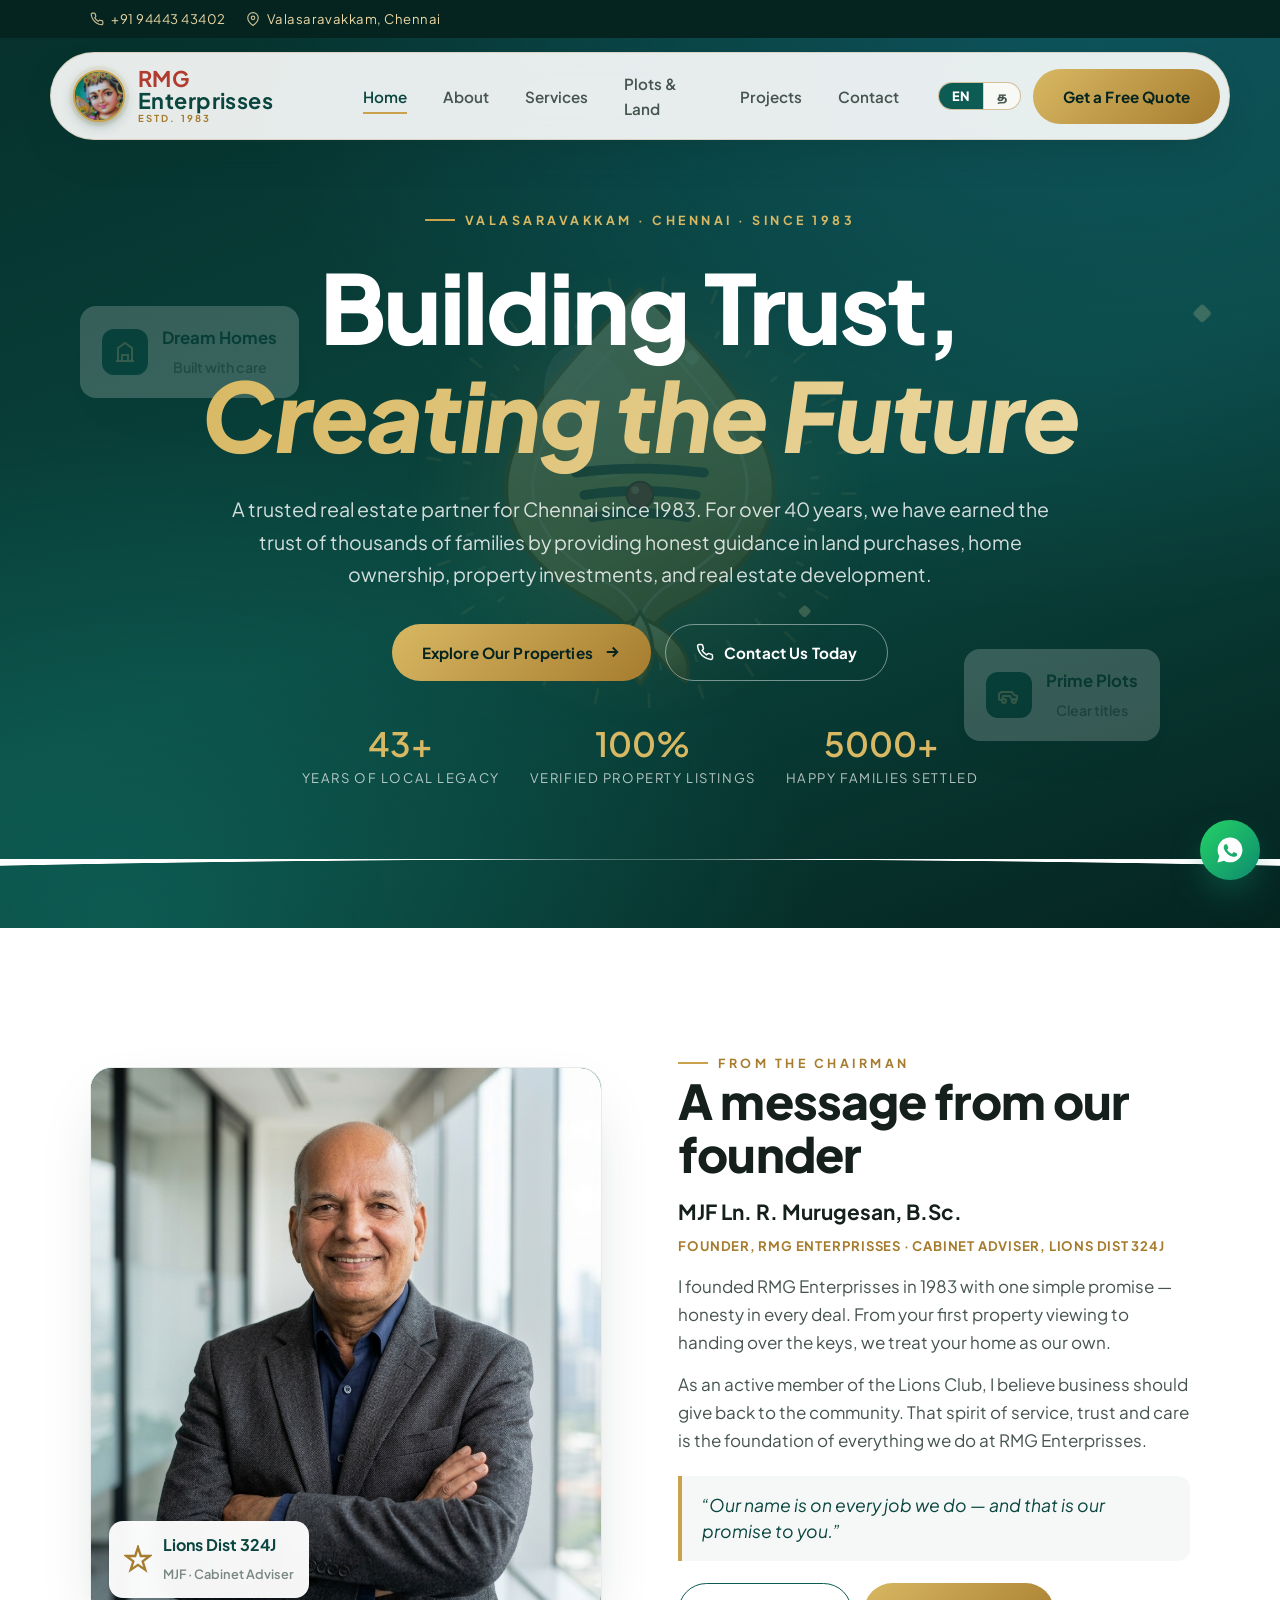
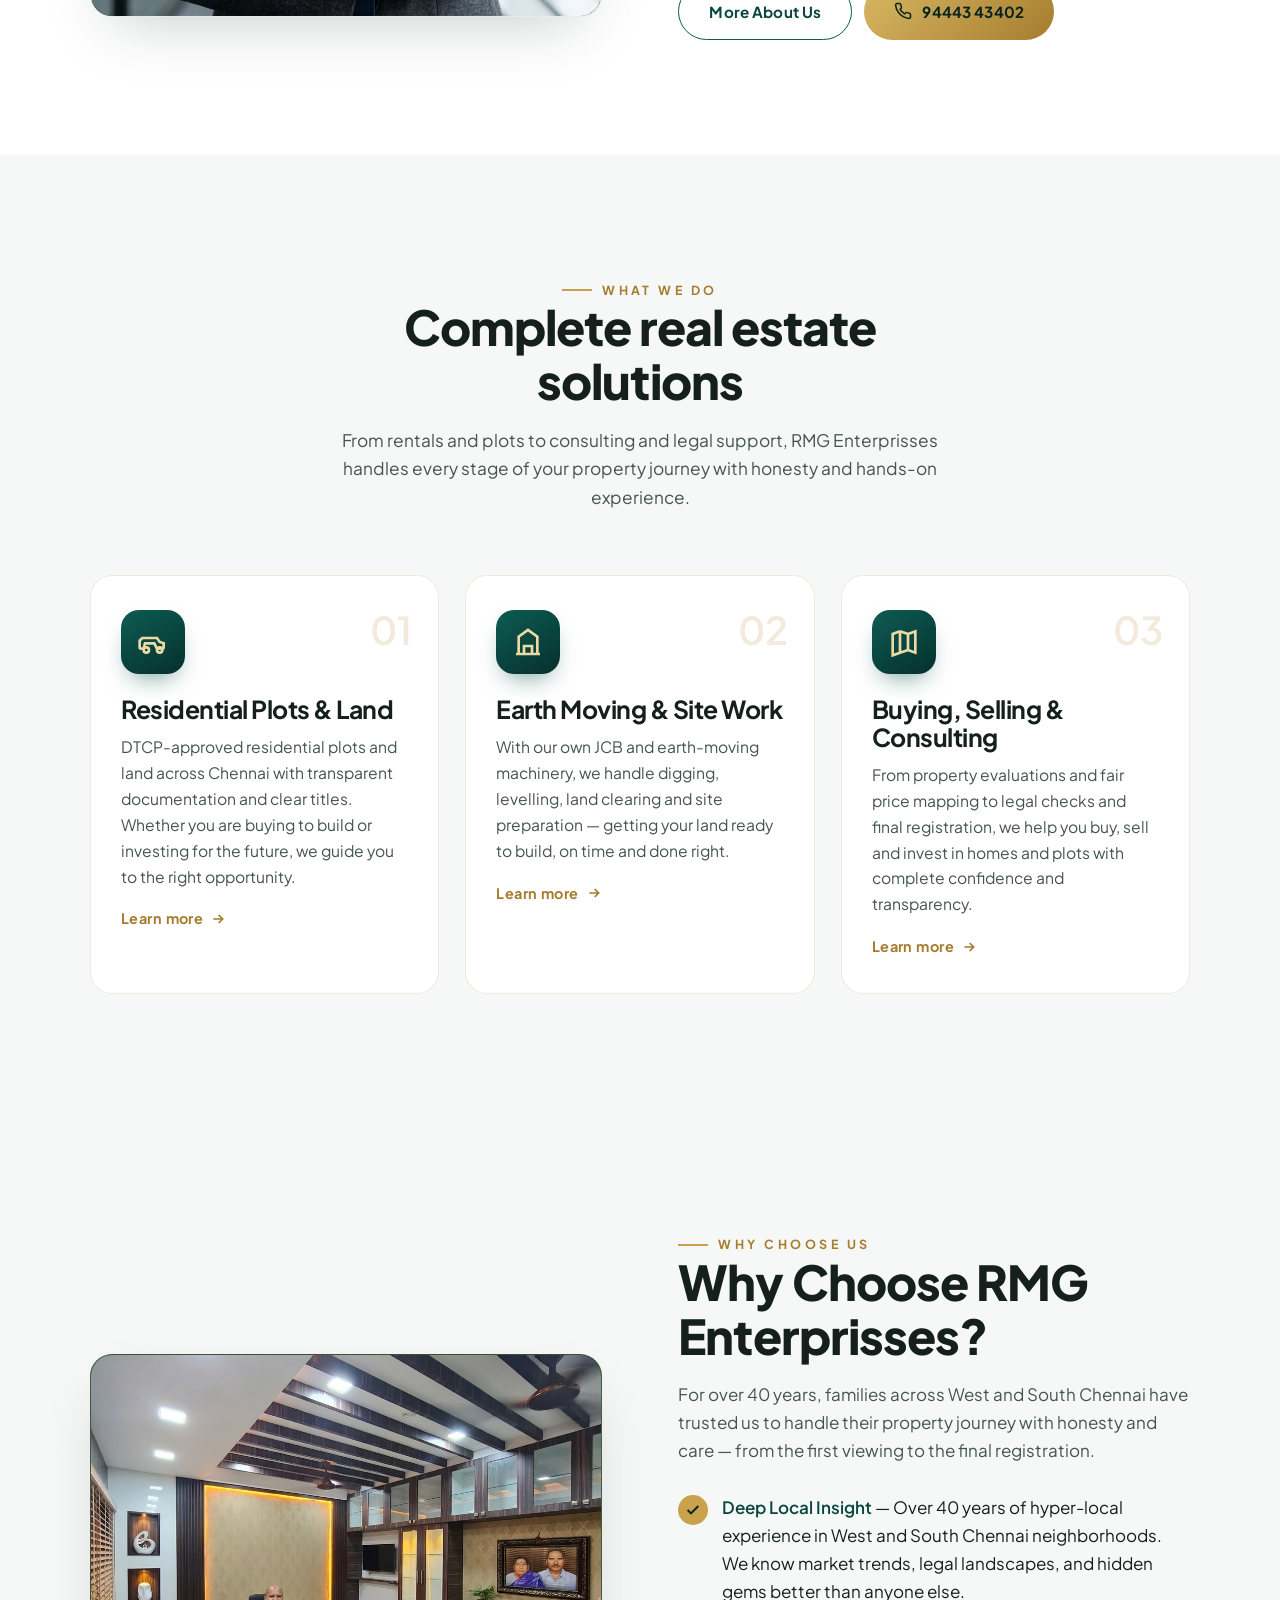
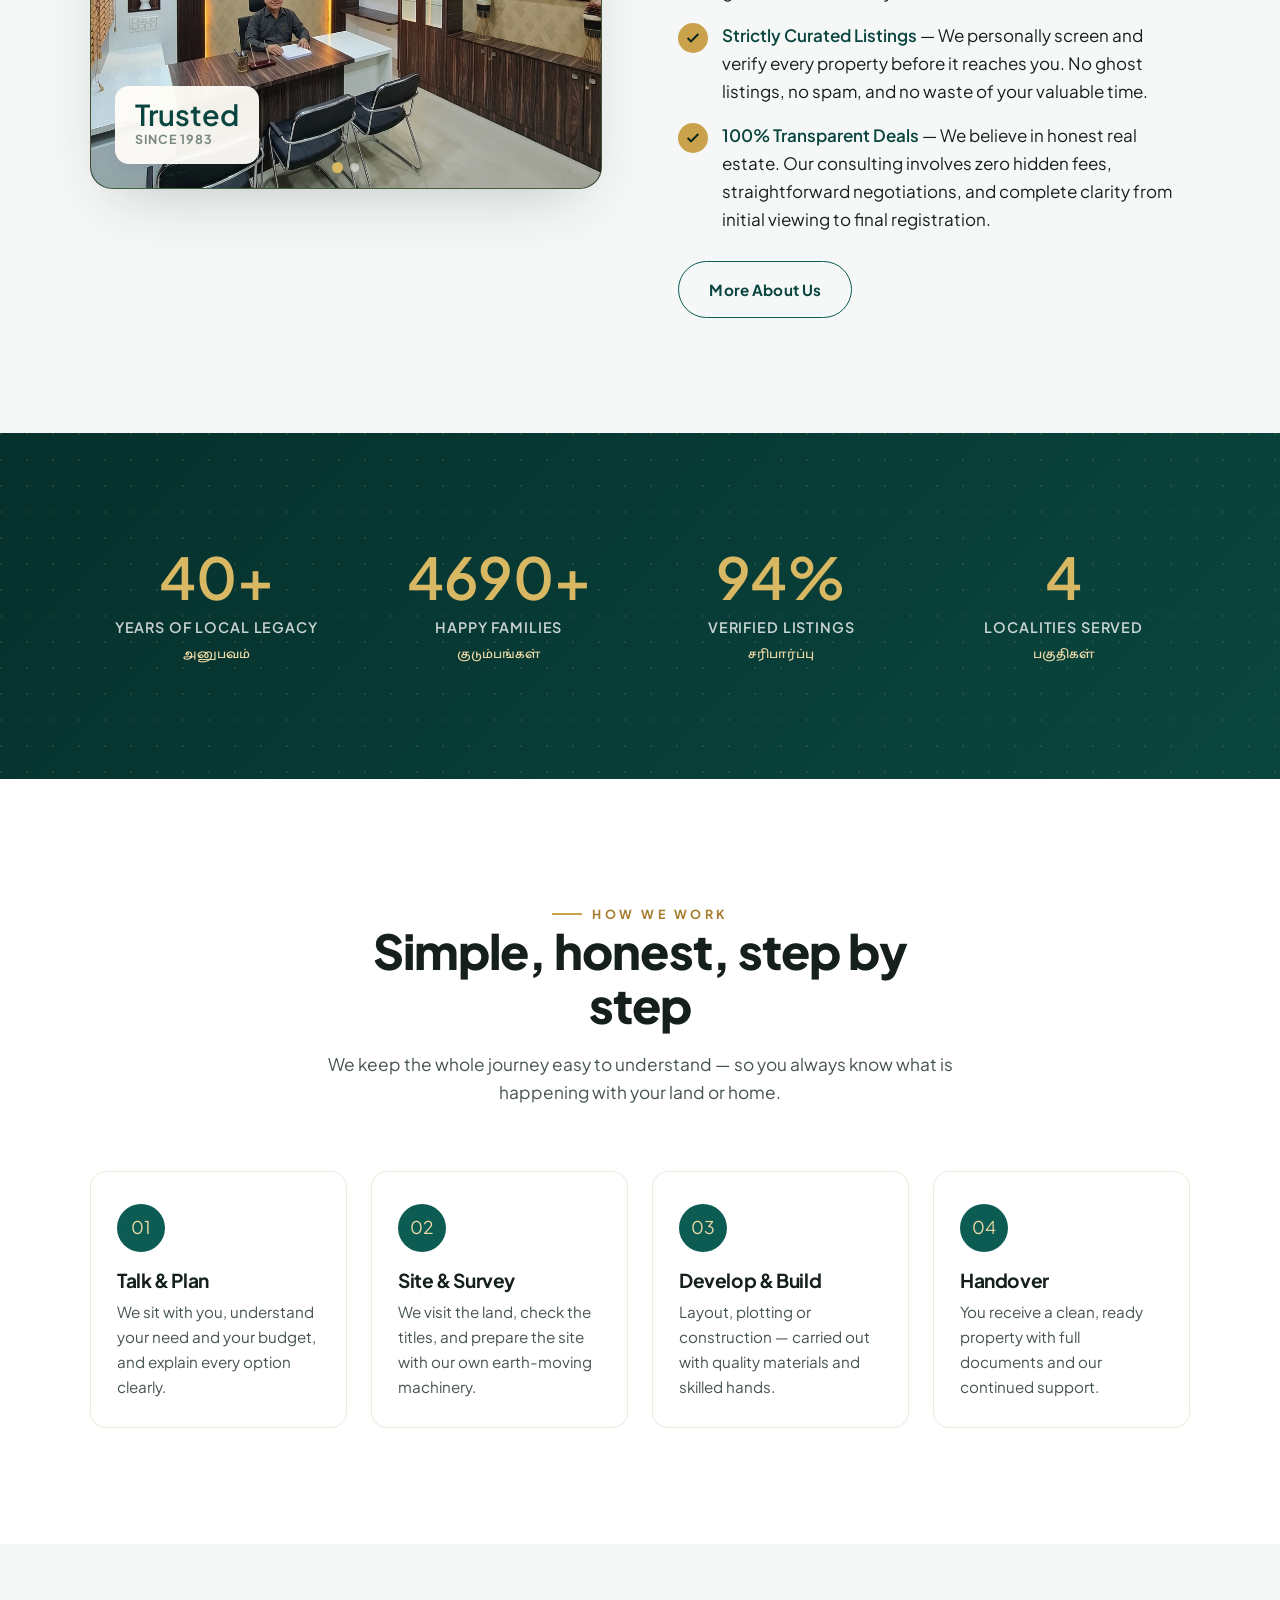
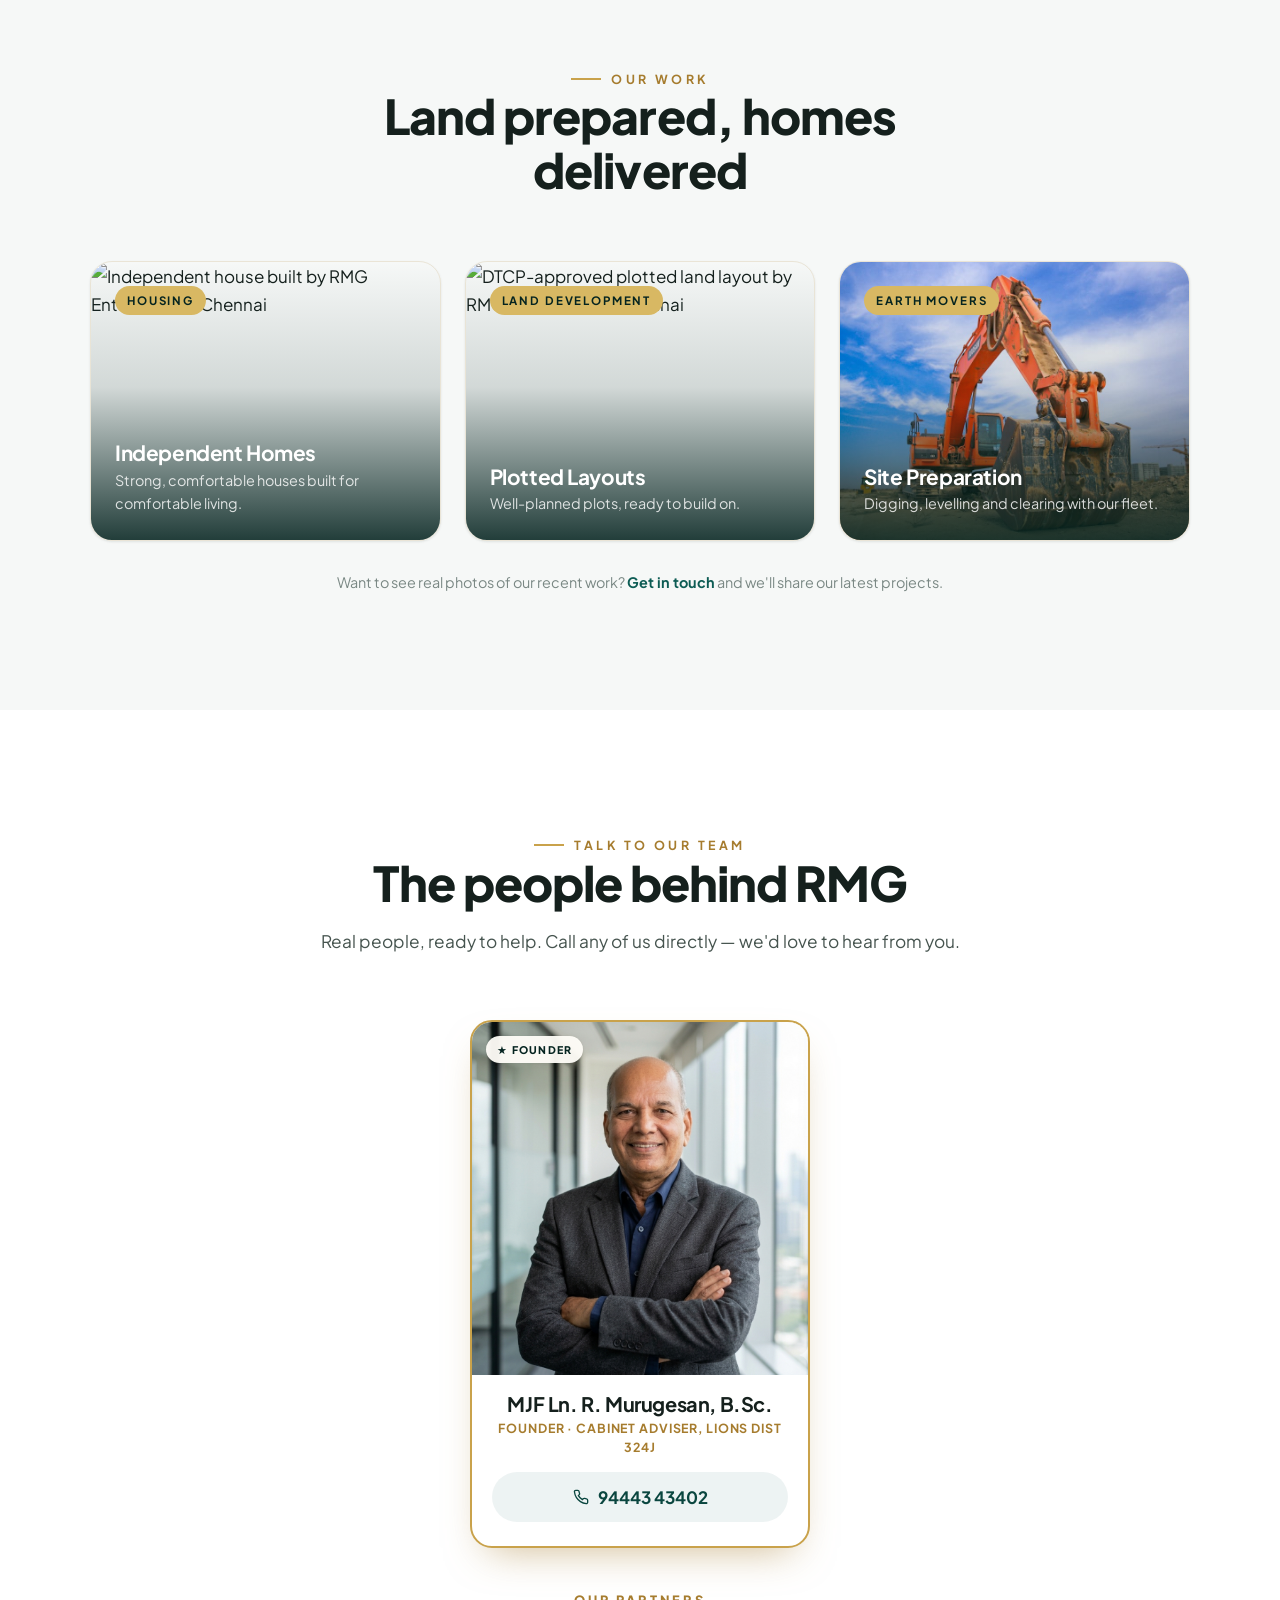
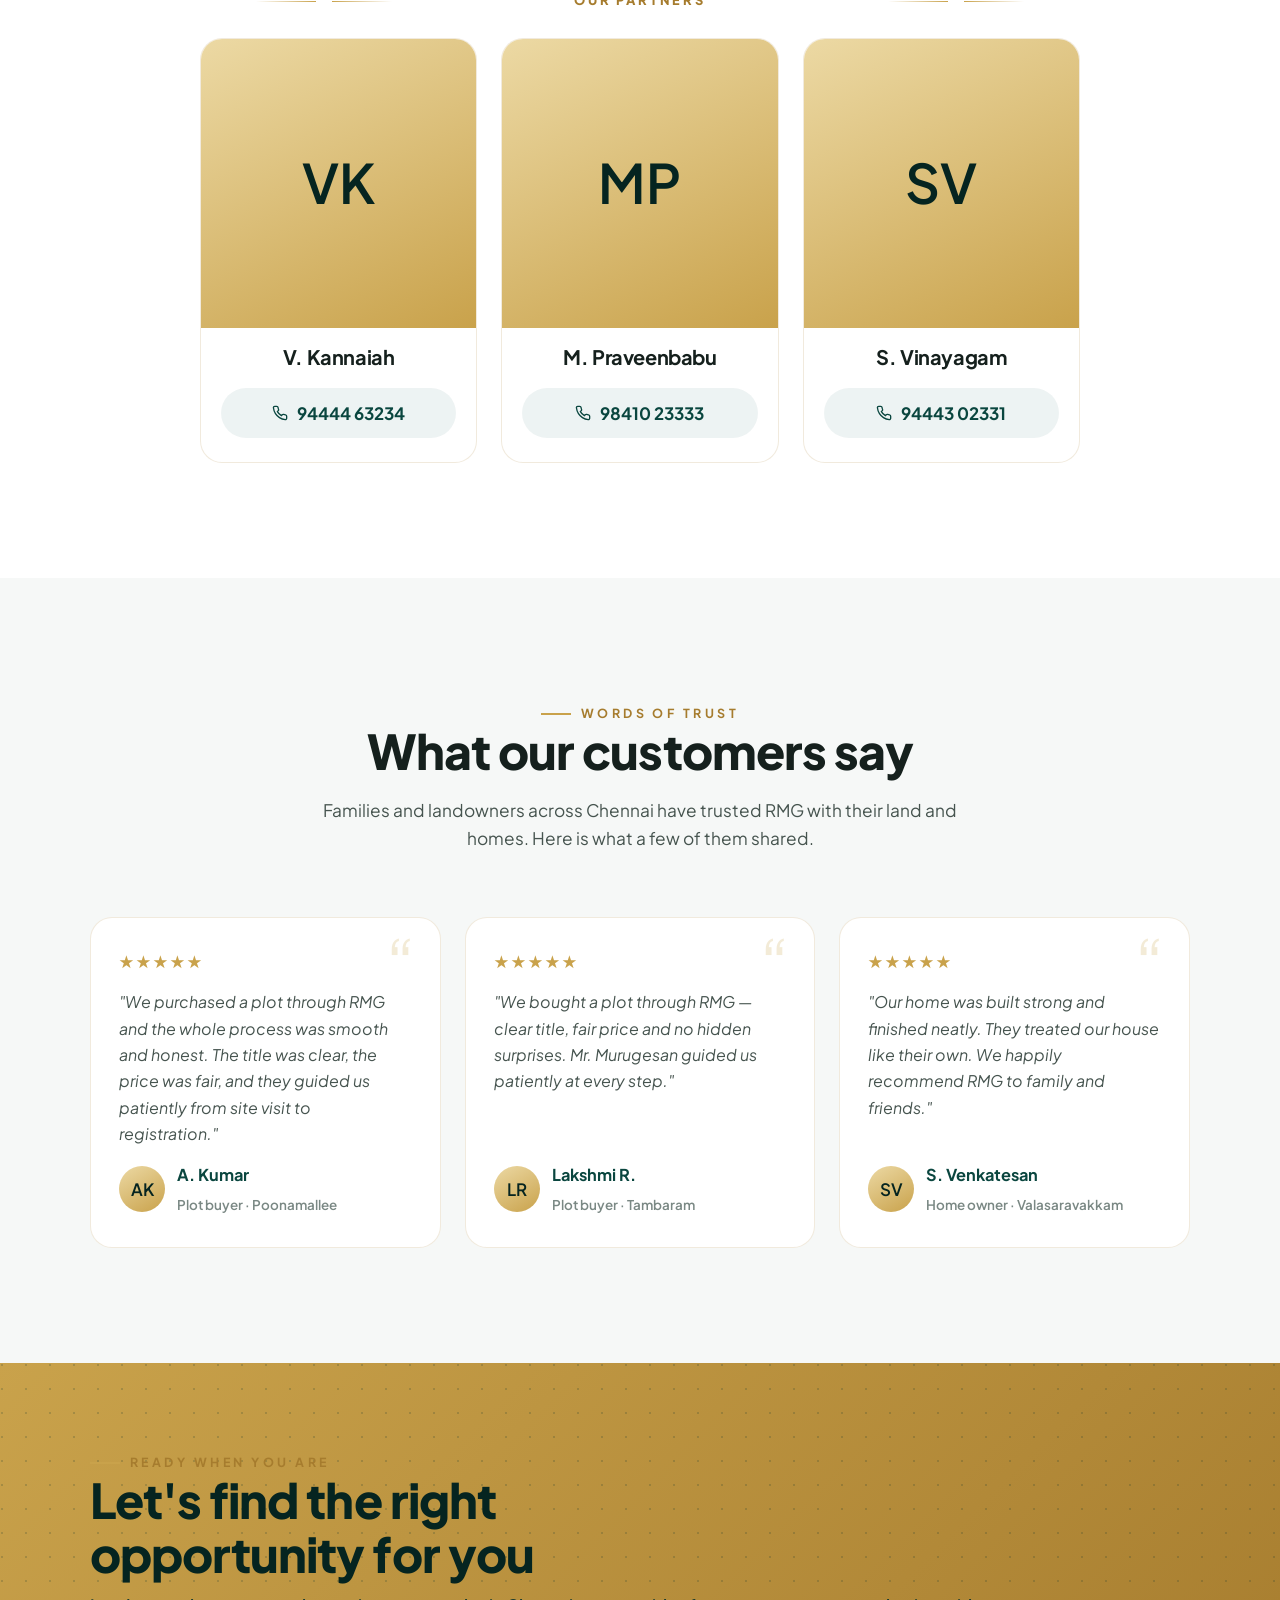
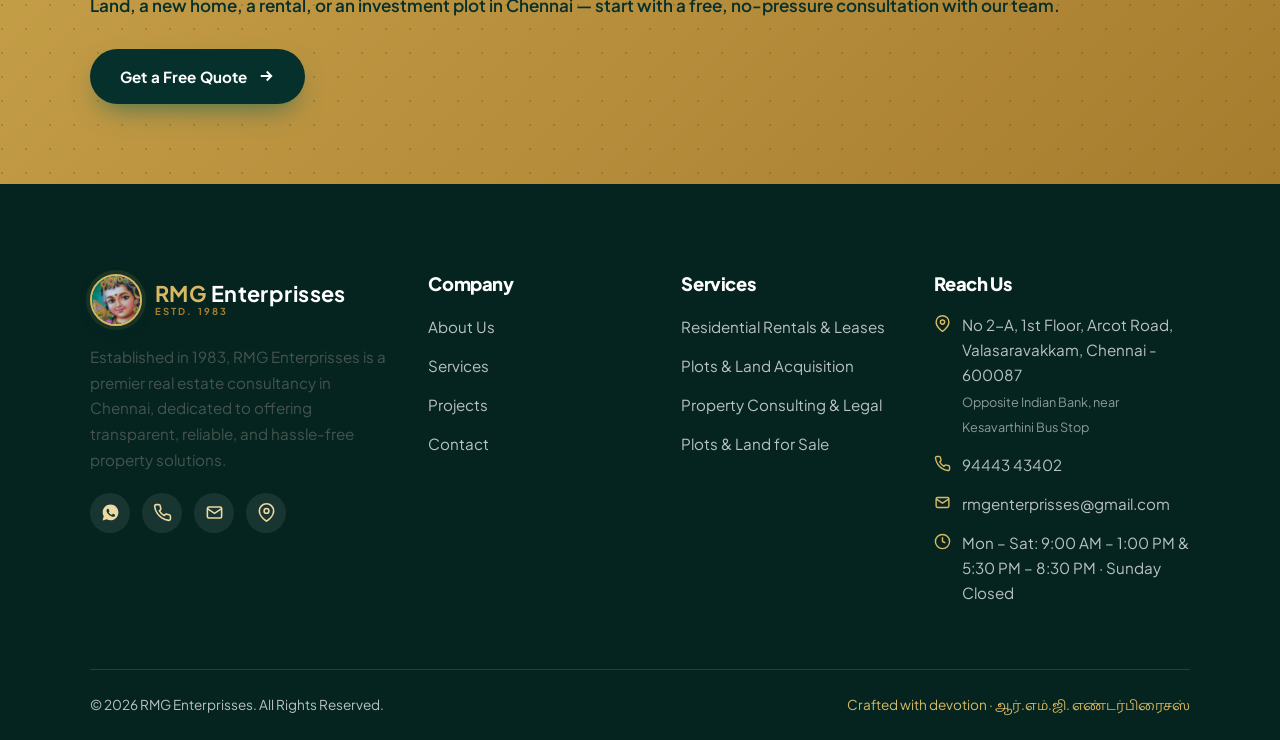
==== index.html @ 285c94d4 "Fix business hours to match Google listing (Mon-Sat split timing, Sun closed) - Mon–Sat 9:00 AM–1:00" ====
<!DOCTYPE html>
<html lang="en">
<head>
<meta charset="UTF-8">
<meta name="viewport" content="width=device-width, initial-scale=1.0">
<title>RMG Enterprisses | Earth Mover, Housing & Land Developers — Chennai</title>
<meta name="description" content="RMG Enterprisses (also known as RMG Enterprises / RMG), Valasaravakkam, Chennai — a trusted, experienced business in earth moving, housing construction, land development and buying/selling of plots & houses. Decades of experience you can trust.">
<meta name="keywords" content="RMG, RMG Enterprises, RMG Enterprisses, RMG Enterprises Chennai, RMG Enterprisses Valasaravakkam, earth movers Chennai, land developers Valasaravakkam, housing construction Chennai, plots for sale Chennai, JCB work, land development">
<link rel="preconnect" href="https://fonts.googleapis.com">
<link rel="preconnect" href="https://fonts.gstatic.com" crossorigin>
<link href="https://fonts.googleapis.com/css2?family=Plus+Jakarta+Sans:wght@400;500;600;700;800&family=Catamaran:wght@400;500;600;700;800&display=swap" rel="stylesheet">
<link rel="canonical" href="https://rmgenterprisses.com/">
<meta name="robots" content="index, follow">
<meta property="og:type" content="website">
<meta property="og:site_name" content="RMG Enterprisses">
<meta property="og:title" content="RMG Enterprisses | Earth Mover, Housing & Land Developers — Chennai">
<meta property="og:description" content="A trusted Valasaravakkam, Chennai business for earth moving, housing construction, land development and buying/selling of plots & houses.">
<meta property="og:url" content="https://rmgenterprisses.com/">
<!-- Structured data: tells Google exactly who RMG Enterprisses is (rmgenterprisses.com, double-s) -->
<script type="application/ld+json">
{
  "@context": "https://schema.org",
  "@type": "LocalBusiness",
  "@id": "https://rmgenterprisses.com/#business",
  "name": "RMG Enterprisses",
  "alternateName": ["RMG Enterprises", "RMG", "RMG Enterprises Chennai", "RMG Enterprisses Valasaravakkam"],
  "legalName": "RMG Enterprisses",
  "url": "https://rmgenterprisses.com/",
  "telephone": "+91-94443-43402",
  "email": "rmgenterprisses@gmail.com",
  "description": "RMG Enterprisses, Valasaravakkam, Chennai — earth moving, housing construction, land development and honest buying & selling of plots and houses.",
  "address": {
    "@type": "PostalAddress",
    "streetAddress": "No. 2A, Arcot Road, Valasaravakkam",
    "addressLocality": "Chennai",
    "addressRegion": "Tamil Nadu",
    "postalCode": "600087",
    "addressCountry": "IN"
  },
  "areaServed": "Chennai, Tamil Nadu",
  "knowsAbout": ["Earth Moving", "JCB Work", "Housing Construction", "Land Development", "Plots for Sale", "Land for Sale"],
  "slogan": "Building Land, Homes & Trust"
}
</script>
<link rel="stylesheet" href="css/style.css">
<link rel="icon" href="data:image/svg+xml,%3Csvg xmlns='http://www.w3.org/2000/svg' viewBox='0 0 100 100'%3E%3Crect width='100' height='100' rx='22' fill='%230d5c54'/%3E%3Ctext x='50' y='68' font-family='Georgia' font-size='46' font-weight='700' fill='%23d8b863' text-anchor='middle'%3ER%3C/text%3E%3C/svg%3E">
</head>
<body>

<!-- ============ TOP BAR ============ -->
<div class="topbar">
  <div class="container">
    <span class="tb-right">
      <a href="tel:+919444343402"><svg viewBox="0 0 24 24" fill="none" stroke="currentColor" stroke-width="2"><path d="M22 16.92v3a2 2 0 0 1-2.18 2 19.79 19.79 0 0 1-8.63-3.07 19.5 19.5 0 0 1-6-6 19.79 19.79 0 0 1-3.07-8.67A2 2 0 0 1 4.11 2h3a2 2 0 0 1 2 1.72c.13.96.36 1.9.7 2.81a2 2 0 0 1-.45 2.11L8.09 9.91a16 16 0 0 0 6 6l1.27-1.27a2 2 0 0 1 2.11-.45c.9.34 1.85.57 2.81.7A2 2 0 0 1 22 16.92z"/></svg> +91 94443 43402</a>
      <a class="tb-hide" href="#location"><svg viewBox="0 0 24 24" fill="none" stroke="currentColor" stroke-width="2"><path d="M21 10c0 7-9 13-9 13s-9-6-9-13a9 9 0 0 1 18 0z"/><circle cx="12" cy="10" r="3"/></svg> <span data-i18n="top.location">Valasaravakkam, Chennai</span></a>
    </span>
  </div>
</div>

<!-- ============ HEADER ============ -->
<header class="site">
  <div class="container nav">
    <a href="index.html" class="logo" aria-label="RMG Enterprisses home">
      <img class="mark" src="images/murugan.jpg" alt="Lord Murugan blessings - RMG Enterprisses" width="50" height="50">
      <span class="txt">
        <span class="name"><b>RMG</b> Enterprisses</span>
        <span class="sub">Estd. 1983</span>
      </span>
    </a>

    <nav class="menu" aria-label="Primary">
      <a href="index.html" class="active" data-i18n="nav.home">Home</a>
      <a href="about.html" data-i18n="nav.about">About</a>
      <a href="services.html" data-i18n="nav.services">Services</a>
      <a href="plots.html" data-i18n="nav.plots">Plots &amp; Land</a>
      <a href="projects.html" data-i18n="nav.projects">Projects</a>
      <a href="contact.html" data-i18n="nav.contact">Contact</a>
    </nav>

    <div class="nav-cta"><div class="lang-switch" role="group" aria-label="Language"><button type="button" class="lang-btn" data-lang="en">EN</button><button type="button" class="lang-btn" data-lang="ta">&#2980;</button></div>
      <a href="contact.html" class="btn btn-gold" data-i18n="btn.quote">Get a Free Quote</a>
      <button class="burger" aria-label="Open menu" aria-expanded="false"><span></span><span></span><span></span></button>
    </div>
  </div>
</header>
<div class="nav-overlay"></div>

<!-- ============ HERO ============ -->
<section class="hero">
  <div class="container">
    <div class="hero-copy">
      <span class="kicker light" data-i18n="hero.kicker">Valasaravakkam · Chennai · Since 1983</span>
      <h1 data-i18n="hero.title">Building Trust, <span class="accent">Creating the Future</span></h1>
      <p class="lead" data-i18n="hero.lead">A trusted real estate partner for Chennai since 1983. For over 40 years, we have earned the trust of thousands of families by providing honest guidance in land purchases, home ownership, property investments, and real estate development.</p>
      <div class="hero-actions">
        <a href="plots.html" class="btn btn-gold"><span data-i18n="hero.btn.explore">Explore Our Properties</span>
          <svg viewBox="0 0 24 24" fill="none" stroke="currentColor" stroke-width="2.5"><path d="M5 12h14M13 6l6 6-6 6"/></svg>
        </a>
        <a href="contact.html" class="btn btn-ghost">
          <svg viewBox="0 0 24 24" fill="none" stroke="currentColor" stroke-width="2"><path d="M22 16.92v3a2 2 0 0 1-2.18 2 19.79 19.79 0 0 1-8.63-3.07 19.5 19.5 0 0 1-6-6 19.79 19.79 0 0 1-3.07-8.67A2 2 0 0 1 4.11 2h3a2 2 0 0 1 2 1.72c.13.96.36 1.9.7 2.81a2 2 0 0 1-.45 2.11L8.09 9.91a16 16 0 0 0 6 6l1.27-1.27a2 2 0 0 1 2.11-.45c.9.34 1.85.57 2.81.7A2 2 0 0 1 22 16.92z"/></svg>
          <span data-i18n="hero.btn.talk">Contact Us Today</span>
        </a>
      </div>
      <div class="hero-stats">
        <div class="stat"><div class="n" data-count="43" data-suffix="+">43+</div><div class="l" data-i18n="hero.s1">Years of Local Legacy</div></div>
        <div class="stat"><div class="n" data-count="100" data-suffix="%">100%</div><div class="l" data-i18n="hero.s2">Verified Property Listings</div></div>
        <div class="stat"><div class="n" data-count="5000" data-suffix="+">5000+</div><div class="l" data-i18n="hero.s3">Happy Families Settled</div></div>
      </div>
    </div>

    <div class="hero-art" aria-hidden="true">
      <!-- Murugan's Vel (divine spear) -->
      <svg class="vel-scene" viewBox="0 0 460 500" role="img" aria-label="Vel - the divine spear of Lord Murugan">
        <defs>
          <linearGradient id="velG" x1="0.15" y1="0" x2="0.6" y2="1">
            <stop offset="0" stop-color="#f9eec2"/><stop offset="36%" stop-color="#e6c878"/><stop offset="70%" stop-color="#c9a24b"/><stop offset="100%" stop-color="#9c7328"/>
          </linearGradient>
          <radialGradient id="glowG" cx="50%" cy="50%" r="50%">
            <stop offset="0" stop-color="#ffe8a8" stop-opacity=".9"/><stop offset="45%" stop-color="#d8b863" stop-opacity=".35"/><stop offset="100%" stop-color="#d8b863" stop-opacity="0"/>
          </radialGradient>
        </defs>

        <!-- radiant glow + rotating rays -->
        <circle class="glow" cx="230" cy="210" r="172" fill="url(#glowG)"/>
        <circle class="rays r1" cx="230" cy="210" r="150" fill="none" stroke="#d8b863" stroke-width="11" stroke-dasharray="2 36" opacity=".38"/>
        <circle class="rays r2" cx="230" cy="210" r="126" fill="none" stroke="#ecd9a4" stroke-width="6" stroke-dasharray="2 24" opacity=".32"/>

        <!-- the Vel emblem -->
        <g transform="translate(80,46)">
          <g class="vel">
            <!-- spade-shaped blade -->
            <path d="M150 18 C190 58 242 108 246 156 C249 196 220 224 182 244 C170 250 158 258 150 276 C142 258 130 250 118 244 C80 224 51 196 54 156 C58 108 110 58 150 18 Z" fill="url(#velG)" stroke="#7a5618" stroke-width="3"/>
            <!-- inner bevel line -->
            <path d="M150 40 C182 74 224 116 227 156 C229 189 205 212 174 229 C164 234 156 241 150 254 C144 241 136 234 126 229 C95 212 71 189 73 156 C76 116 118 74 150 40 Z" fill="none" stroke="#fbf0c8" stroke-width="2" opacity=".5"/>
            <!-- soft highlight -->
            <ellipse cx="116" cy="106" rx="32" ry="50" fill="#fdf6d8" opacity=".3" transform="rotate(-22 116 106)"/>
            <!-- three sacred lines (thiruneeru) -->
            <path d="M104 150 Q150 144 196 150" stroke="#4f4636" stroke-width="7" fill="none" stroke-linecap="round"/>
            <path d="M110 166 Q150 160 190 166" stroke="#4f4636" stroke-width="7" fill="none" stroke-linecap="round"/>
            <path d="M116 182 Q150 176 184 182" stroke="#4f4636" stroke-width="7" fill="none" stroke-linecap="round"/>
            <!-- red gem -->
            <circle cx="150" cy="166" r="9.5" fill="#c0392b" stroke="#7a1f16" stroke-width="1.5"/>
            <circle cx="146.5" cy="162.5" r="2.8" fill="#ff9b8c" opacity=".85"/>
            <!-- lotus base -->
            <g fill="url(#velG)" stroke="#7a5618" stroke-width="2.5">
              <path d="M150 254 C176 264 190 284 183 300 C167 291 156 274 150 258 Z"/>
              <path d="M150 254 C124 264 110 284 117 300 C133 291 144 274 150 258 Z"/>
              <path d="M150 250 C162 268 162 288 150 302 C138 288 138 268 150 250 Z"/>
            </g>
          </g>
        </g>

        <!-- rising sparkles -->
        <g fill="#ffe8a8">
          <rect class="spark s1" x="118" y="150" width="9" height="9" rx="2" transform="rotate(45 122 154)"/>
          <rect class="spark s2" x="332" y="130" width="7" height="7" rx="2" transform="rotate(45 335 133)"/>
          <rect class="spark s3" x="346" y="250" width="10" height="10" rx="2" transform="rotate(45 351 255)"/>
          <rect class="spark s4" x="108" y="286" width="7" height="7" rx="2" transform="rotate(45 111 289)"/>
        </g>
      </svg>

      <div class="card c1">
        <span class="ico"><svg viewBox="0 0 24 24" fill="none" stroke="currentColor" stroke-width="2"><path d="M3 21h18M5 21V8l7-5 7 5v13M9 21v-6h6v6"/></svg></span>
        <span><b data-i18n="card1.t">Dream Homes</b><small data-i18n="card1.s">Built with care</small></span>
      </div>
      <div class="card c2">
        <span class="ico"><svg viewBox="0 0 24 24" fill="none" stroke="currentColor" stroke-width="2"><path d="M3 17h2l1-4h7l2 4h4a1 1 0 0 0 1-1v-3l-3-1-2-3H8L4 9 2 11v5a1 1 0 0 0 1 1z"/><circle cx="7" cy="18" r="2"/><circle cx="17" cy="18" r="2"/></svg></span>
        <span><b data-i18n="card2.t">Prime Plots</b><small data-i18n="card2.s">Clear titles</small></span>
      </div>
    </div>
  </div>
</section>

<!-- ============ CHAIRMAN INTRO (section 2) ============ -->
<section class="section chairman-intro" id="chairman">
  <div class="container split">
    <div class="split-media" data-reveal>
      <div class="chair-photo">
        <img src="images/Murugasan-image.png" alt="R. Murugesan — Chairman & Founder, RMG Enterprisses" loading="lazy" onerror="this.classList.add('is-missing')">
        <span class="chair-initials">RM</span>
        <div class="chair-chip">
          <svg viewBox="0 0 24 24" fill="none" stroke="currentColor" stroke-width="2"><path d="M12 2l2.4 7.4H22l-6 4.6 2.3 7.4L12 17l-6.3 4.4L8 14 2 9.4h7.6z"/></svg>
          <span><b data-i18n="ch.chip.t">Lions Dist 324J</b><small data-i18n="ch.chip.s">MJF · Cabinet Adviser</small></span>
        </div>
      </div>
    </div>
    <div class="split-copy" data-reveal data-delay="1">
      <span class="kicker" data-i18n="ch.kicker">From the Chairman</span>
      <h2 data-i18n="ch.h2">A message from our founder</h2>
      <div class="chair-name"><b>MJF Ln. R. Murugesan, B.Sc.</b><span data-i18n="ch.role">Founder, RMG Enterprisses · Cabinet Adviser, Lions Dist 324J</span></div>
      <p data-i18n="ch.p1">I founded RMG Enterprisses in 1983 with one simple promise — honesty in every deal. From your first property viewing to handing over the keys, we treat your home as our own.</p>
      <p data-i18n="ch.p2">As an active member of the Lions Club, I believe business should give back to the community. That spirit of service, trust and care is the foundation of everything we do at RMG Enterprisses.</p>
      <blockquote class="chair-quote" data-i18n="ch.quote">“Our name is on every job we do — and that is our promise to you.”</blockquote>
      <div class="chair-actions">
        <a href="about.html" class="btn btn-outline" data-i18n="ch.btn">More About Us</a>
        <a href="tel:+919444343402" class="btn btn-gold"><svg viewBox="0 0 24 24" fill="none" stroke="currentColor" stroke-width="2"><path d="M22 16.92v3a2 2 0 0 1-2.18 2 19.79 19.79 0 0 1-8.63-3.07 19.5 19.5 0 0 1-6-6 19.79 19.79 0 0 1-3.07-8.67A2 2 0 0 1 4.11 2h3a2 2 0 0 1 2 1.72c.13.96.36 1.9.7 2.81a2 2 0 0 1-.45 2.11L8.09 9.91a16 16 0 0 0 6 6l1.27-1.27a2 2 0 0 1 2.11-.45c.9.34 1.85.57 2.81.7A2 2 0 0 1 22 16.92z"/></svg> 94443 43402</a>
      </div>
    </div>
  </div>
</section>

<!-- ============ SERVICES ============ -->
<section class="section about-bg" id="services">
  <div class="container">
    <div class="section-head center" data-reveal>
      <span class="kicker center" data-i18n="svc.kicker">What We Do</span>
      <h2 data-i18n="svc.h2">Complete real estate solutions</h2>
      <p data-i18n="svc.p">From rentals and plots to consulting and legal support, RMG Enterprisses handles every stage of your property journey with honesty and hands-on experience.</p>
    </div>

    <div class="cards">
      <article class="card-service" data-reveal data-delay="1">
        <span class="num">01</span>
        <span class="ico"><svg viewBox="0 0 24 24" fill="none" stroke="currentColor" stroke-width="2"><path d="M3 17h2l1-4h7l2 4h4a1 1 0 0 0 1-1v-3l-3-1-2-3H8L4 9 2 11v5a1 1 0 0 0 1 1z"/><circle cx="7" cy="18" r="2"/><circle cx="17" cy="18" r="2"/></svg></span>
        <h3 data-i18n="svc1.t">Residential Plots &amp; Land</h3>
        <p data-i18n="svc1.p">DTCP-approved residential plots and land across Chennai with transparent documentation and clear titles. Whether you are buying to build or investing for the future, we guide you to the right opportunity.</p>
        <a href="services.html" class="more"><span data-i18n="svc.more">Learn more</span> <svg viewBox="0 0 24 24" fill="none" stroke="currentColor" stroke-width="2.5"><path d="M5 12h14M13 6l6 6-6 6"/></svg></a>
      </article>

      <article class="card-service" data-reveal data-delay="2">
        <span class="num">02</span>
        <span class="ico"><svg viewBox="0 0 24 24" fill="none" stroke="currentColor" stroke-width="2"><path d="M3 21h18M5 21V8l7-5 7 5v13M9 21v-6h6v6"/></svg></span>
        <h3 data-i18n="svc2.t">Earth Moving &amp; Site Work</h3>
        <p data-i18n="svc2.p">With our own JCB and earth-moving machinery, we handle digging, levelling, land clearing and site preparation — getting your land ready to build, on time and done right.</p>
        <a href="services.html" class="more"><span data-i18n="svc.more">Learn more</span> <svg viewBox="0 0 24 24" fill="none" stroke="currentColor" stroke-width="2.5"><path d="M5 12h14M13 6l6 6-6 6"/></svg></a>
      </article>

      <article class="card-service" data-reveal data-delay="3">
        <span class="num">03</span>
        <span class="ico"><svg viewBox="0 0 24 24" fill="none" stroke="currentColor" stroke-width="2"><path d="M9 20l-5.5 2V6L9 4m0 16l6-2m-6 2V4m6 14l5.5 2V4l-5.5 2m0 12V6m0 0L9 4"/></svg></span>
        <h3 data-i18n="svc3.t">Buying, Selling &amp; Consulting</h3>
        <p data-i18n="svc3.p">From property evaluations and fair price mapping to legal checks and final registration, we help you buy, sell and invest in homes and plots with complete confidence and transparency.</p>
        <a href="services.html" class="more"><span data-i18n="svc.more">Learn more</span> <svg viewBox="0 0 24 24" fill="none" stroke="currentColor" stroke-width="2.5"><path d="M5 12h14M13 6l6 6-6 6"/></svg></a>
      </article>
    </div>
  </div>
</section>

<!-- ============ ABOUT / FAMILY ============ -->
<section class="section about-bg">
  <div class="container split">
    <div class="split-media" data-reveal>
      <div class="media-frame">
        <!-- house + land illustration -->
        <svg class="scene" viewBox="0 0 400 360" preserveAspectRatio="xMidYMid slice">
          <rect width="400" height="360" fill="#0a463f"/>
          <circle cx="320" cy="80" r="42" fill="#c9a24b" opacity=".9"/>
          <path d="M0 250 Q100 220 200 245 T400 240 V360 H0Z" fill="#06302c"/>
          <path d="M0 285 Q120 260 240 280 T400 275 V360 H0Z" fill="#052420"/>
          <!-- house -->
          <g>
            <rect x="120" y="180" width="160" height="110" fill="#f7f2e8"/>
            <path d="M110 182 L200 120 L290 182Z" fill="#b23b2e"/>
            <rect x="185" y="230" width="30" height="60" fill="#0d5c54"/>
            <rect x="140" y="205" width="30" height="30" fill="#15708a"/>
            <rect x="230" y="205" width="30" height="30" fill="#15708a"/>
          </g>
          <!-- trees -->
          <circle cx="60" cy="230" r="26" fill="#127a6e"/><rect x="56" y="230" width="8" height="40" fill="#6b4423"/>
          <circle cx="350" cy="235" r="22" fill="#127a6e"/><rect x="346" y="235" width="8" height="36" fill="#6b4423"/>
        </svg>
        <!-- office photo slideshow: drop images/office1.jpg & office2.jpg; each falls back to a real stock photo -->
        <div class="frame-slider" data-slider>
          <img class="frame-photo slide is-active" src="images/office1.png" alt="RMG Enterprisses office, Valasaravakkam, Chennai" loading="lazy">
          <img class="frame-photo slide" src="images/office2.webp" alt="RMG Enterprisses office interior, Chennai" loading="lazy">
          <div class="frame-dots" aria-hidden="true"></div>
        </div>
        <div class="badge"><div class="n" data-i18n="badge.trusted">Trusted</div><div class="l" data-i18n="badge.decades">Since 1983</div></div>
      </div>
    </div>

    <div class="split-copy" data-reveal data-delay="1">
      <span class="kicker" data-i18n="habout.kicker">Why Choose Us</span>
      <h2 data-i18n="habout.h2">Why Choose RMG Enterprisses?</h2>
      <p data-i18n="habout.p1">For over 40 years, families across West and South Chennai have trusted us to handle their property journey with honesty and care — from the first viewing to the final registration.</p>
      
      <ul class="feature-list">
        <li><span class="tick"><svg viewBox="0 0 24 24" fill="none" stroke="currentColor" stroke-width="3"><path d="M20 6L9 17l-5-5"/></svg></span><span data-i18n="habout.f1"><b>Deep Local Insight</b> — Over 40 years of hyper-local experience in West and South Chennai neighborhoods. We know market trends, legal landscapes, and hidden gems better than anyone else.</span></li>
        <li><span class="tick"><svg viewBox="0 0 24 24" fill="none" stroke="currentColor" stroke-width="3"><path d="M20 6L9 17l-5-5"/></svg></span><span data-i18n="habout.f2"><b>Strictly Curated Listings</b> — We personally screen and verify every property before it reaches you. No ghost listings, no spam, and no waste of your valuable time.</span></li>
        <li><span class="tick"><svg viewBox="0 0 24 24" fill="none" stroke="currentColor" stroke-width="3"><path d="M20 6L9 17l-5-5"/></svg></span><span data-i18n="habout.f3"><b>100% Transparent Deals</b> — We believe in honest real estate. Our consulting involves zero hidden fees, straightforward negotiations, and complete clarity from initial viewing to final registration.</span></li>
      </ul>
      <p style="margin-top:28px"><a href="about.html" class="btn btn-outline" data-i18n="habout.btn">More About Us</a></p>
    </div>
  </div>
</section>

<!-- ============ STATS STRIP ============ -->
<section class="section stats-strip">
  <div class="container">
    <div class="stats-grid">
      <div class="item" data-reveal><div class="n"><span data-count="43">43</span>+</div><div class="l" data-i18n="stat1">Years of Local Legacy<span class="ta">அனுபவம்</span></div></div>
      <div class="item" data-reveal data-delay="1"><div class="n"><span data-count="5000">5000</span>+</div><div class="l" data-i18n="stat2">Happy Families<span class="ta">குடும்பங்கள்</span></div></div>
      <div class="item" data-reveal data-delay="2"><div class="n"><span data-count="100">100</span>%</div><div class="l" data-i18n="stat3">Verified Listings<span class="ta">சரிபார்ப்பு</span></div></div>
      <div class="item" data-reveal data-delay="3"><div class="n"><span data-count="4">4</span></div><div class="l" data-i18n="stat4">Localities Served<span class="ta">பகுதிகள்</span></div></div>
    </div>
  </div>
</section>

<!-- ============ PROCESS ============ -->
<section class="section">
  <div class="container">
    <div class="section-head center" data-reveal>
      <span class="kicker center" data-i18n="proc.kicker">How We Work</span>
      <h2 data-i18n="proc.h2">Simple, honest, step by step</h2>
      <p data-i18n="proc.p">We keep the whole journey easy to understand — so you always know what is happening with your land or home.</p>
    </div>
    <div class="steps">
      <div class="step" data-reveal data-delay="1"><span class="s-num"></span><h3 data-i18n="step1.t">Talk &amp; Plan</h3><p data-i18n="step1.p">We sit with you, understand your need and your budget, and explain every option clearly.</p></div>
      <div class="step" data-reveal data-delay="2"><span class="s-num"></span><h3 data-i18n="step2.t">Site &amp; Survey</h3><p data-i18n="step2.p">We visit the land, check the titles, and prepare the site with our own earth-moving machinery.</p></div>
      <div class="step" data-reveal data-delay="3"><span class="s-num"></span><h3 data-i18n="step3.t">Develop &amp; Build</h3><p data-i18n="step3.p">Layout, plotting or construction — carried out with quality materials and skilled hands.</p></div>
      <div class="step" data-reveal data-delay="4"><span class="s-num"></span><h3 data-i18n="step4.t">Handover</h3><p data-i18n="step4.p">You receive a clean, ready property with full documents and our continued support.</p></div>
    </div>
  </div>
</section>

<!-- ============ PROJECTS PREVIEW ============ -->
<section class="section about-bg" id="projects">
  <div class="container">
    <div class="section-head center" data-reveal>
      <span class="kicker center" data-i18n="hp.kicker">Our Work</span>
      <h2 data-i18n="hp.h2">Land prepared, homes delivered</h2>
    </div>
    <div class="gallery">
      <article class="proj" data-reveal data-delay="1">
        <img class="scene" src="images/house.jpg" onerror="this.onerror=null;this.src='https://images.unsplash.com/photo-1600596542815-ffad4c1539a9?w=800&q=80&auto=format&fit=crop'" alt="Independent house built by RMG Enterprisses, Chennai" loading="lazy">
        <div class="ov"><span class="tag" data-i18n="pj1.tag">Housing</span><h3 data-i18n="pj1.t">Independent Homes</h3><p data-i18n="pj1.p">Strong, comfortable houses built for comfortable living.</p></div>
      </article>
      <article class="proj" data-reveal data-delay="2">
        <img class="scene" src="images/landsite.jpg" onerror="this.onerror=null;this.src='https://images.unsplash.com/photo-1542889601-399c4f3a8402?w=800&q=80&auto=format&fit=crop'" alt="DTCP-approved plotted land layout by RMG Enterprisses, Chennai" loading="lazy">
        <div class="ov"><span class="tag" data-i18n="pj2.tag">Land Development</span><h3 data-i18n="pj2.t">Plotted Layouts</h3><p data-i18n="pj2.p">Well-planned plots, ready to build on.</p></div>
      </article>
      <article class="proj" data-reveal data-delay="3">
        <img class="scene" src="images/jcb.jpg" onerror="this.onerror=null;this.src='https://images.unsplash.com/photo-1581094794329-c8112a89af12?w=800&q=80&auto=format&fit=crop'" alt="JCB earth moving and site preparation by RMG Enterprisses" loading="lazy">
        <div class="ov"><span class="tag" data-i18n="pj3.tag">Earth Movers</span><h3 data-i18n="pj3.t">Site Preparation</h3><p data-i18n="pj3.p">Digging, levelling and clearing with our fleet.</p></div>
      </article>
    </div>
    <p class="note-photos" data-reveal data-i18n="hp.note">Want to see real photos of our recent work? <a href="contact.html" style="color:var(--green-700);font-weight:700">Get in touch</a> and we'll share our latest projects.</p>
  </div>
</section>

<!-- ============ TEAM / CONTACTS ============ -->
<section class="section" id="team">
  <div class="container">
    <div class="section-head center" data-reveal>
      <span class="kicker center" data-i18n="team.kicker">Talk to Our Team</span>
      <h2 data-i18n="team.h2">The people behind RMG</h2>
      <p data-i18n="team.p">Real people, ready to help. Call any of us directly — we'd love to hear from you.</p>
    </div>
    <!-- Row 1: Founder, alone and centered -->
    <div class="people founder-row">
      <div class="person featured" data-reveal>
        <div class="ava"><img src="images/Murugasan-image.png" alt="MJF Ln. R. Murugesan B.Sc., Founder of RMG Enterprisses" loading="lazy" onerror="this.remove()">RM</div><h3>MJF Ln. R. Murugesan, B.Sc.</h3><div class="role" data-i18n="person.role.chairman">Founder · Cabinet Adviser, Lions Dist 324J</div>
        <a class="phone" href="tel:+919444343402"><svg viewBox="0 0 24 24" fill="none" stroke="currentColor" stroke-width="2"><path d="M22 16.92v3a2 2 0 0 1-2.18 2 19.79 19.79 0 0 1-8.63-3.07 19.5 19.5 0 0 1-6-6 19.79 19.79 0 0 1-3.07-8.67A2 2 0 0 1 4.11 2h3a2 2 0 0 1 2 1.72c.13.96.36 1.9.7 2.81a2 2 0 0 1-.45 2.11L8.09 9.91a16 16 0 0 0 6 6l1.27-1.27a2 2 0 0 1 2.11-.45c.9.34 1.85.57 2.81.7A2 2 0 0 1 22 16.92z"/></svg> 94443 43402</a>
      </div>
    </div>

    <!-- Row 2: Co-founders / Partners -->
    <div class="team-sub" data-reveal>
      <span class="vel-divider"></span>
      <span data-i18n="team.partners">Our Partners</span>
      <span class="vel-divider"></span>
    </div>
    <div class="people partners-row">
      <div class="person" data-reveal data-delay="1">
        <div class="ava"><img src="images/team-kannaiah.jpg" alt="V. Kannaiah" loading="lazy" onerror="this.remove()">VK</div><h3>V. Kannaiah</h3><div class="role" data-i18n="person.role"></div>
        <a class="phone" href="tel:+919444463234"><svg viewBox="0 0 24 24" fill="none" stroke="currentColor" stroke-width="2"><path d="M22 16.92v3a2 2 0 0 1-2.18 2 19.79 19.79 0 0 1-8.63-3.07 19.5 19.5 0 0 1-6-6 19.79 19.79 0 0 1-3.07-8.67A2 2 0 0 1 4.11 2h3a2 2 0 0 1 2 1.72c.13.96.36 1.9.7 2.81a2 2 0 0 1-.45 2.11L8.09 9.91a16 16 0 0 0 6 6l1.27-1.27a2 2 0 0 1 2.11-.45c.9.34 1.85.57 2.81.7A2 2 0 0 1 22 16.92z"/></svg> 94444 63234</a>
      </div>
      <div class="person" data-reveal data-delay="2">
        <div class="ava"><img src="images/team-praveenbabu.jpg" alt="M. Praveenbabu" loading="lazy" onerror="this.remove()">MP</div><h3>M. Praveenbabu</h3><div class="role" data-i18n="person.role"></div>
        <a class="phone" href="tel:+919841023333"><svg viewBox="0 0 24 24" fill="none" stroke="currentColor" stroke-width="2"><path d="M22 16.92v3a2 2 0 0 1-2.18 2 19.79 19.79 0 0 1-8.63-3.07 19.5 19.5 0 0 1-6-6 19.79 19.79 0 0 1-3.07-8.67A2 2 0 0 1 4.11 2h3a2 2 0 0 1 2 1.72c.13.96.36 1.9.7 2.81a2 2 0 0 1-.45 2.11L8.09 9.91a16 16 0 0 0 6 6l1.27-1.27a2 2 0 0 1 2.11-.45c.9.34 1.85.57 2.81.7A2 2 0 0 1 22 16.92z"/></svg> 98410 23333</a>
      </div>
      <div class="person" data-reveal data-delay="3">
        <div class="ava"><img src="images/team-vinayagam.jpg" alt="S. Vinayagam" loading="lazy" onerror="this.remove()">SV</div><h3>S. Vinayagam</h3><div class="role" data-i18n="person.role"></div>
        <a class="phone" href="tel:+919444302331"><svg viewBox="0 0 24 24" fill="none" stroke="currentColor" stroke-width="2"><path d="M22 16.92v3a2 2 0 0 1-2.18 2 19.79 19.79 0 0 1-8.63-3.07 19.5 19.5 0 0 1-6-6 19.79 19.79 0 0 1-3.07-8.67A2 2 0 0 1 4.11 2h3a2 2 0 0 1 2 1.72c.13.96.36 1.9.7 2.81a2 2 0 0 1-.45 2.11L8.09 9.91a16 16 0 0 0 6 6l1.27-1.27a2 2 0 0 1 2.11-.45c.9.34 1.85.57 2.81.7A2 2 0 0 1 22 16.92z"/></svg> 94443 02331</a>
      </div>
    </div>
  </div>
</section>

<!-- ============ TESTIMONIALS ============ -->
<section class="section about-bg" id="testimonials">
  <div class="container">
    <div class="section-head center" data-reveal>
      <span class="kicker center" data-i18n="tst.kicker">Words of Trust</span>
      <h2 data-i18n="tst.h2">What our customers say</h2>
      <p data-i18n="tst.p">Families and landowners across Chennai have trusted RMG with their land and homes. Here is what a few of them shared.</p>
    </div>
    <div class="testimonials">
      <figure class="tst" data-reveal data-delay="1">
        <div class="stars" aria-label="5 out of 5">★★★★★</div>
        <blockquote data-i18n="tst1.t">"We purchased a plot through RMG and the whole process was smooth and honest. The title was clear, the price was fair, and they guided us patiently from site visit to registration."</blockquote>
        <figcaption><span class="ava">AK</span><span><b data-i18n="tst1.n">A. Kumar</b><small data-i18n="tst1.l">Plot buyer · Poonamallee</small></span></figcaption>
      </figure>
      <figure class="tst" data-reveal data-delay="2">
        <div class="stars" aria-label="5 out of 5">★★★★★</div>
        <blockquote data-i18n="tst2.t">"We bought a plot through RMG — clear title, fair price and no hidden surprises. Mr. Murugesan guided us patiently at every step."</blockquote>
        <figcaption><span class="ava">LR</span><span><b data-i18n="tst2.n">Lakshmi R.</b><small data-i18n="tst2.l">Plot buyer · Tambaram</small></span></figcaption>
      </figure>
      <figure class="tst" data-reveal data-delay="3">
        <div class="stars" aria-label="5 out of 5">★★★★★</div>
        <blockquote data-i18n="tst3.t">"Our home was built strong and finished neatly. They treated our house like their own. We happily recommend RMG to family and friends."</blockquote>
        <figcaption><span class="ava">SV</span><span><b data-i18n="tst3.n">S. Venkatesan</b><small data-i18n="tst3.l">Home owner · Valasaravakkam</small></span></figcaption>
      </figure>
    </div>
  </div>
</section>

<!-- ============ CTA ============ -->
<section class="cta">
  <div class="container">
    <div>
      <span class="kicker" data-i18n="cta.kicker">Ready when you are</span>
      <h2 data-i18n="cta.h2">Let's find the right opportunity for you</h2>
      <p class="sub" data-i18n="cta.sub">Land, a new home, a rental, or an investment plot in Chennai — start with a free, no-pressure consultation with our team.</p>
    </div>
    <a href="contact.html" class="btn btn-primary"><span data-i18n="cta.btn">Get a Free Quote</span>
      <svg viewBox="0 0 24 24" fill="none" stroke="currentColor" stroke-width="2.5"><path d="M5 12h14M13 6l6 6-6 6"/></svg>
    </a>
  </div>
</section>

<!-- ============ FOOTER ============ -->
<footer class="site">
  <div class="container">
    <div class="top">
      <div>
        <a href="index.html" class="logo">
          <img class="mark" src="images/murugan.jpg" alt="Lord Murugan blessings - RMG Enterprisses" width="50" height="50">
          <span class="txt"><span class="name"><b>RMG</b> Enterprisses</span><span class="sub">Estd. 1983</span></span>
        </a>
        <p class="f-about" data-i18n="foot.about">Established in 1983, RMG Enterprisses is a premier real estate consultancy in Chennai, dedicated to offering transparent, reliable, and hassle-free property solutions.</p>
        <div class="social">
          <a href="https://wa.me/919444343402" target="_blank" rel="noopener" aria-label="WhatsApp"><svg viewBox="0 0 24 24" fill="currentColor"><path d="M12.04 2C6.58 2 2.13 6.45 2.13 11.91c0 1.75.46 3.45 1.32 4.95L2 22l5.25-1.38c1.45.79 3.08 1.21 4.79 1.21 5.46 0 9.91-4.45 9.91-9.91C21.95 6.45 17.5 2 12.04 2zm5.8 14.06c-.24.68-1.42 1.31-1.96 1.35-.5.05-.96.24-3.23-.67-2.73-1.08-4.45-3.86-4.58-4.04-.13-.18-1.1-1.46-1.1-2.79 0-1.33.7-1.98.94-2.25.24-.27.53-.34.71-.34.18 0 .35 0 .51.01.16.01.39-.06.6.46.24.58.82 2.01.89 2.16.07.15.12.32.02.5-.41.79-.85 1-.27.45-.13.16-.28.36-.4.48-.13.13-.27.28-.12.54.15.27.66 1.09 1.42 1.77.98.87 1.8 1.14 2.07 1.27.27.13.42.11.58-.07.16-.18.66-.77.84-1.04.18-.27.36-.22.6-.13.24.09 1.53.72 1.79.85.27.13.44.2.51.31.07.12.07.66-.17 1.34z"/></svg></a>
          <a href="tel:+919444343402" aria-label="Call"><svg viewBox="0 0 24 24" fill="none" stroke="currentColor" stroke-width="2"><path d="M22 16.92v3a2 2 0 0 1-2.18 2 19.79 19.79 0 0 1-8.63-3.07 19.5 19.5 0 0 1-6-6 19.79 19.79 0 0 1-3.07-8.67A2 2 0 0 1 4.11 2h3a2 2 0 0 1 2 1.72c.13.96.36 1.9.7 2.81a2 2 0 0 1-.45 2.11L8.09 9.91a16 16 0 0 0 6 6l1.27-1.27a2 2 0 0 1 2.11-.45c.9.34 1.85.57 2.81.7A2 2 0 0 1 22 16.92z"/></svg></a>
          <a href="mailto:rmgenterprisses@gmail.com" aria-label="Email"><svg viewBox="0 0 24 24" fill="none" stroke="currentColor" stroke-width="2"><rect x="3" y="5" width="18" height="14" rx="2"/><path d="M3 7l9 6 9-6"/></svg></a>
          <a href="#location" aria-label="Location"><svg viewBox="0 0 24 24" fill="none" stroke="currentColor" stroke-width="2"><path d="M21 10c0 7-9 13-9 13s-9-6-9-13a9 9 0 0 1 18 0z"/><circle cx="12" cy="10" r="3"/></svg></a>
        </div>
      </div>
      <div>
        <h4 data-i18n="foot.h.company">Company</h4>
        <ul>
          <li><a href="about.html" data-i18n="foot.about_us">About Us</a></li>
          <li><a href="services.html" data-i18n="nav.services">Services</a></li>
          <li><a href="projects.html" data-i18n="nav.projects">Projects</a></li>
          <li><a href="contact.html" data-i18n="nav.contact">Contact</a></li>
        </ul>
      </div>
      <div>
        <h4 data-i18n="foot.h.services">Services</h4>
        <ul>
          <li><a href="services.html" data-i18n="foot.s.earth">Residential Rentals &amp; Leases</a></li>
          <li><a href="services.html" data-i18n="foot.s.housing">Plots &amp; Land Acquisition</a></li>
          <li><a href="services.html" data-i18n="foot.s.land">Property Consulting &amp; Legal</a></li>
          <li><a href="plots.html">Plots &amp; Land for Sale</a></li>
        </ul>
      </div>
      <div>
        <h4 data-i18n="foot.h.reach">Reach Us</h4>
        <ul class="f-contact">
          <li><svg viewBox="0 0 24 24" fill="none" stroke="currentColor" stroke-width="2"><path d="M21 10c0 7-9 13-9 13s-9-6-9-13a9 9 0 0 1 18 0z"/><circle cx="12" cy="10" r="3"/></svg><span>No 2-A, 1st Floor, Arcot Road, Valasaravakkam, Chennai - 600087<br><small style="opacity:.75">Opposite Indian Bank, near Kesavarthini Bus Stop</small></span></li>
          <li><svg viewBox="0 0 24 24" fill="none" stroke="currentColor" stroke-width="2"><path d="M22 16.92v3a2 2 0 0 1-2.18 2 19.79 19.79 0 0 1-8.63-3.07 19.5 19.5 0 0 1-6-6 19.79 19.79 0 0 1-3.07-8.67A2 2 0 0 1 4.11 2h3a2 2 0 0 1 2 1.72c.13.96.36 1.9.7 2.81a2 2 0 0 1-.45 2.11L8.09 9.91a16 16 0 0 0 6 6l1.27-1.27a2 2 0 0 1 2.11-.45c.9.34 1.85.57 2.81.7A2 2 0 0 1 22 16.92z"/></svg><a href="tel:+919444343402">94443 43402</a></li>
          <li><svg viewBox="0 0 24 24" fill="none" stroke="currentColor" stroke-width="2"><rect x="3" y="5" width="18" height="14" rx="2"/><path d="M3 7l9 6 9-6"/></svg><a href="mailto:rmgenterprisses@gmail.com">rmgenterprisses@gmail.com</a></li>
        <li><svg viewBox="0 0 24 24" fill="none" stroke="currentColor" stroke-width="2"><circle cx="12" cy="12" r="10"/><path d="M12 6v6l4 2"/></svg><span>Mon – Sat: 9:00 AM – 1:00 PM & 5:30 PM – 8:30 PM · Sunday Closed</span></li>
        </ul>
      </div>
    </div>
    <div class="bottom">
      <span>© <span data-year>2026</span> RMG Enterprisses. All Rights Reserved.</span>
      <span class="made">Crafted with devotion · ஆர்.எம்.ஜி. எண்டர்பிரைசஸ்</span>
    </div>
  </div>
</footer>

<!-- floating call button (mobile) -->
<a href="tel:+919444343402" class="fab" aria-label="Call RMG Enterprisses">
  <svg viewBox="0 0 24 24" fill="none" stroke="currentColor" stroke-width="2"><path d="M22 16.92v3a2 2 0 0 1-2.18 2 19.79 19.79 0 0 1-8.63-3.07 19.5 19.5 0 0 1-6-6 19.79 19.79 0 0 1-3.07-8.67A2 2 0 0 1 4.11 2h3a2 2 0 0 1 2 1.72c.13.96.36 1.9.7 2.81a2 2 0 0 1-.45 2.11L8.09 9.91a16 16 0 0 0 6 6l1.27-1.27a2 2 0 0 1 2.11-.45c.9.34 1.85.57 2.81.7A2 2 0 0 1 22 16.92z"/></svg>
</a>

<!-- floating WhatsApp button -->
<a href="https://wa.me/919444343402?text=Hello%20RMG%20Enterprisses%2C%20I%20would%20like%20to%20know%20more%20about%20your%20services." class="wa-fab" target="_blank" rel="noopener" aria-label="Chat with RMG on WhatsApp">
  <svg viewBox="0 0 24 24" aria-hidden="true"><path d="M12.04 2C6.58 2 2.13 6.45 2.13 11.91c0 1.75.46 3.45 1.32 4.95L2 22l5.25-1.38c1.45.79 3.08 1.21 4.79 1.21 5.46 0 9.91-4.45 9.91-9.91C21.95 6.45 17.5 2 12.04 2zm5.8 14.06c-.24.68-1.42 1.31-1.96 1.35-.5.05-.96.24-3.23-.67-2.73-1.08-4.45-3.86-4.58-4.04-.13-.18-1.1-1.46-1.1-2.79 0-1.33.7-1.98.94-2.25.24-.27.53-.34.71-.34.18 0 .35 0 .51.01.16.01.39-.06.6.46.24.58.82 2.01.89 2.16.07.15.12.32.02.5-.09.18-.14.29-.27.45-.13.16-.28.36-.4.48-.13.13-.27.28-.12.54.15.27.66 1.09 1.42 1.77.98.87 1.8 1.14 2.07 1.27.27.13.42.11.58-.07.16-.18.66-.77.84-1.04.18-.27.36-.22.6-.13.24.09 1.53.72 1.79.85.27.13.44.2.51.31.07.12.07.66-.17 1.34z" fill="currentColor"/></svg>
  <span class="wa-label">Chat on WhatsApp</span>
</a>

<script src="js/script.js"></script>
<script src="js/i18n.js"></script>
</body>
</html>
---- css/style.css ----
/* ===================================================================
   RMG ENTERPRISSES — Earth Mover, Housing & Land Developers
   Aesthetic: Peacock green + antique gold (Lord Murugan inspired)
   Fonts: Fraunces (display) + Catamaran (body / Tamil)
   =================================================================== */

/* ---------- Design Tokens ---------- */
:root{
  /* peacock green primary + antique gold accent (original theme) */
  --green-950:#052420;
  --green-900:#06302c;
  --green-800:#0a463f;
  --green-700:#0d5c54;   /* peacock green — primary */
  --green-600:#127a6e;
  --green-500:#199b8a;

  --gold-600:#a67c2e;
  --gold-500:#c9a24b;    /* antique gold — accent */
  --gold-400:#d8b863;
  --gold-300:#ecd9a4;

  --peacock:#15708a;     /* peacock blue */
  --rust:#b23b2e;        /* RMG logo red */

  /* clean, modern surfaces — white first, soft grey for alternating bands */
  --cream:#ffffff;
  --cream-2:#f4f6f5;
  --paper:#ffffff;
  --surface:#f6f8f7;     /* light grey band */
  --line:#e7ebe9;        /* hairline borders */
  --ink:#15201d;
  --ink-soft:#46544f;
  --muted:#7a8884;

  --shadow-sm:0 1px 3px rgba(16,40,36,.06),0 1px 2px rgba(16,40,36,.04);
  --shadow-md:0 10px 30px -12px rgba(16,40,36,.16);
  --shadow-lg:0 24px 60px -24px rgba(16,40,36,.26);

  --r-sm:10px;
  --r-md:16px;
  --r-lg:22px;

  --maxw:1180px;
  --ease:cubic-bezier(.22,.61,.36,1);

  --ff-display:"Plus Jakarta Sans","Catamaran","Segoe UI",sans-serif;
  --ff-body:"Plus Jakarta Sans","Catamaran","Segoe UI",sans-serif;
}

/* ---------- Reset ---------- */
*,*::before,*::after{box-sizing:border-box;margin:0;padding:0}
html{scroll-behavior:smooth;-webkit-text-size-adjust:100%}
body{
  font-family:var(--ff-body);
  color:var(--ink);
  background:var(--cream);
  line-height:1.65;
  font-size:17px;
  overflow-x:hidden;
  -webkit-font-smoothing:antialiased;
}
img{max-width:100%;display:block}
a{color:inherit;text-decoration:none}
ul{list-style:none}
button{font-family:inherit;cursor:pointer;border:none;background:none}
section{position:relative}

/* ---------- Typography ---------- */
h1,h2,h3,h4{font-family:var(--ff-display);font-weight:800;line-height:1.12;color:var(--ink);letter-spacing:-.02em}
h1{font-size:clamp(2.4rem,6vw,4.4rem)}
h2{font-size:clamp(1.9rem,4vw,3rem)}
h3{font-size:clamp(1.25rem,2.2vw,1.55rem);font-weight:700}
p{color:var(--ink-soft)}
.tamil{font-family:var(--ff-body);font-weight:600}

.container{max-width:var(--maxw);margin:0 auto;padding:0 clamp(20px,4vw,40px);position:relative;z-index:1}

/* Eyebrow / kicker */
.kicker{
  display:inline-flex;align-items:center;gap:10px;
  font-size:.78rem;font-weight:700;letter-spacing:.28em;text-transform:uppercase;
  color:var(--gold-600);
}
.kicker::before{content:"";width:30px;height:2px;background:var(--gold-500)}
.kicker.center{justify-content:center}
.kicker.light{color:var(--gold-400)}

.section{padding:clamp(70px,9vw,130px) 0}
.section-head{max-width:640px;margin-bottom:clamp(36px,5vw,64px)}
.section-head.center{margin-inline:auto;text-align:center}
.section-head p{margin-top:18px;font-size:1.08rem}

/* gold rule divider with vel motif */
.vel-divider{display:flex;align-items:center;justify-content:center;gap:16px;color:var(--gold-500);margin:0 auto}
.vel-divider::before,.vel-divider::after{content:"";height:1px;width:60px;background:linear-gradient(90deg,transparent,var(--gold-500))}
.vel-divider::after{background:linear-gradient(90deg,var(--gold-500),transparent)}

/* ---------- Buttons ---------- */
.btn{
  display:inline-flex;align-items:center;gap:10px;
  padding:15px 30px;border-radius:999px;font-weight:700;font-size:.95rem;
  letter-spacing:.01em;transition:transform .35s var(--ease),box-shadow .35s var(--ease),background .3s;
  white-space:nowrap;
}
.btn svg{width:18px;height:18px}
.btn-primary{background:var(--green-700);color:#fff;box-shadow:0 12px 28px -10px rgba(13,92,84,.7)}
.btn-primary:hover{transform:translateY(-3px);background:var(--green-800);box-shadow:0 20px 36px -12px rgba(13,92,84,.8)}
.btn-gold{background:linear-gradient(135deg,var(--gold-400),var(--gold-600));color:var(--green-950)}
.btn-gold:hover{transform:translateY(-3px);box-shadow:0 18px 34px -12px rgba(166,124,46,.7)}
.btn-ghost{border:1.5px solid rgba(255,255,255,.45);color:#fff}
.btn-ghost:hover{background:rgba(255,255,255,.12);transform:translateY(-3px)}
.btn-outline{border:1.5px solid var(--green-700);color:var(--green-800)}
.btn-outline:hover{background:var(--green-700);color:#fff;transform:translateY(-3px)}

/* ===================================================================
   HEADER
   =================================================================== */
.topbar{
  position:fixed;top:0;left:0;right:0;z-index:101;height:38px;overflow:hidden;
  background:var(--green-950);color:var(--gold-300);
  font-size:.82rem;letter-spacing:.04em;
}
.topbar .container{display:flex;flex-wrap:nowrap;justify-content:space-between;align-items:center;gap:16px;min-height:38px;padding-block:6px}
.topbar .blessing{display:flex;align-items:center;gap:9px;font-weight:600;min-width:0;white-space:nowrap;overflow:hidden;text-overflow:ellipsis}
.topbar .tb-right{flex:0 0 auto}
.topbar .blessing .om{color:var(--gold-500);font-size:1rem}
.topbar .tb-right{display:flex;gap:20px;align-items:center}
.topbar a{display:inline-flex;gap:7px;align-items:center;transition:color .25s}
.topbar a:hover{color:#fff}
.topbar svg{width:14px;height:14px;opacity:.85}

/* floating "pill" header that hovers over the hero (Velammal-style) */
header.site{
  position:fixed;top:38px;left:0;right:0;z-index:100;
  background:transparent;border:none;
  padding:0 clamp(14px,3vw,30px);
  transition:top .35s var(--ease);
}
.nav{
  display:flex;align-items:center;justify-content:space-between;gap:24px;
  margin:14px auto 0;padding:9px 9px 9px 22px;
  background:rgba(255,255,255,.9);backdrop-filter:blur(16px);
  border:1px solid rgba(166,124,46,.22);
  border-radius:999px;
  box-shadow:0 18px 44px -18px rgba(6,48,44,.42);
  transition:box-shadow .35s var(--ease),background .35s,padding .35s var(--ease);
}
header.site.scrolled .nav{background:#fff;box-shadow:0 14px 32px -14px rgba(6,48,44,.5);padding-block:7px}

/* logo */
.logo{display:flex;align-items:center;gap:13px}
.logo .mark{width:52px;height:52px;flex:0 0 auto;transition:transform .4s var(--ease)}
.logo:hover .mark{transform:rotate(-4deg) scale(1.05)}
/* Murugan image as brand mark — circular with gold ring */
.logo img.mark{
  border-radius:50%;object-fit:cover;object-position:center top;
  border:2.5px solid var(--gold-500);
  box-shadow:0 4px 14px -3px rgba(6,48,44,.45),0 0 0 4px rgba(201,162,75,.12);
  background:var(--green-700);
}
footer.site .logo img.mark{border-color:var(--gold-400)}
.logo .txt{line-height:1}
.logo .txt .name{font-family:var(--ff-display);font-weight:700;font-size:1.35rem;color:var(--green-800);letter-spacing:.02em}
.logo .txt .name b{color:var(--rust)}
.logo .txt .sub{display:block;font-size:.6rem;letter-spacing:.22em;text-transform:uppercase;color:var(--gold-600);font-weight:700;margin-top:3px}

.menu{display:flex;align-items:center;gap:6px}
.menu a{
  position:relative;padding:9px 15px;font-weight:600;font-size:.95rem;color:var(--ink-soft);
  border-radius:999px;transition:color .25s;
}
.menu a::after{
  content:"";position:absolute;left:15px;right:15px;bottom:4px;height:2px;
  background:var(--gold-500);transform:scaleX(0);transform-origin:left;transition:transform .35s var(--ease);
}
.menu a:hover,.menu a.active{color:var(--green-800)}
.menu a:hover::after,.menu a.active::after{transform:scaleX(1)}

.nav-cta{display:flex;align-items:center;gap:12px}

/* language switch */
.lang-switch{display:inline-flex;align-items:center;border:1.5px solid rgba(166,124,46,.45);border-radius:999px;overflow:hidden;background:rgba(255,253,248,.7)}
.lang-btn{padding:7px 13px;font-family:var(--ff-body);font-weight:800;font-size:.8rem;line-height:1;color:var(--ink-soft);transition:background .25s,color .25s}
.lang-btn+.lang-btn{border-left:1.5px solid rgba(166,124,46,.3)}
.lang-btn.active{background:var(--green-700);color:#fff}
.lang-btn:not(.active):hover{background:rgba(13,92,84,.1)}
body.lang-ta{font-size:16.5px}
body.lang-ta h1,body.lang-ta h2,body.lang-ta h3,body.lang-ta h4{font-family:var(--ff-body);font-weight:800;line-height:1.26;font-style:normal}
body.lang-ta .hero h1 .accent{font-style:normal}
body.lang-ta .hero h1,body.lang-ta h1{letter-spacing:0}
/* Tamil script is taller/wider — smaller hero & heading sizes so it doesn't overflow */
body.lang-ta .hero h1{font-size:clamp(1.8rem,4.6vw,3.1rem);line-height:1.3}
body.lang-ta h2{font-size:clamp(1.5rem,3.2vw,2.4rem)}
/* Tamil text must NOT use wide letter-spacing or uppercase (it breaks conjuncts) */
body.lang-ta .kicker,
body.lang-ta .hero-stats .l,
body.lang-ta .stats-grid .l,
body.lang-ta .proj .ov .tag,
body.lang-ta .person .role,
body.lang-ta .info-row .l,
body.lang-ta .marquee .track,
body.lang-ta .topbar{
  letter-spacing:normal;
  text-transform:none;
}
body.lang-ta .kicker{font-weight:700}
body.lang-ta .hero-stats .l,
body.lang-ta .stats-grid .l{font-size:.92rem}
.burger{display:none;width:46px;height:46px;border-radius:12px;background:var(--green-700);position:relative}
.burger span{position:absolute;left:12px;right:12px;height:2.5px;background:#fff;border-radius:2px;transition:.3s var(--ease)}
.burger span:nth-child(1){top:16px}
.burger span:nth-child(2){top:22px}
.burger span:nth-child(3){top:28px}
body.nav-open .burger span:nth-child(1){top:22px;transform:rotate(45deg)}
body.nav-open .burger span:nth-child(2){opacity:0}
body.nav-open .burger span:nth-child(3){top:22px;transform:rotate(-45deg)}

/* ===================================================================
   HERO
   =================================================================== */
.hero{
  background:
    radial-gradient(120% 120% at 85% 0%,rgba(21,112,138,.45),transparent 55%),
    radial-gradient(90% 90% at 10% 100%,rgba(18,122,110,.5),transparent 60%),
    linear-gradient(160deg,var(--green-900),var(--green-800) 55%,var(--green-950));
  color:#fff;overflow:hidden;min-height:94vh;display:flex;align-items:center;
  padding:clamp(150px,17vw,200px) 0 clamp(90px,12vw,140px);
}
/* centered, oversized composition (Velammal-style) */
.hero .container{display:grid;grid-template-columns:1fr;max-width:1000px;gap:0;align-items:center;width:100%;text-align:center}
.hero-copy .kicker{justify-content:center}
.hero-actions{justify-content:center}
.hero-stats{justify-content:center;gap:44px}
.hero-stats .stat .l{justify-content:center}
.hero-copy{position:relative;z-index:3}
.hero h1{color:#fff;margin:22px 0 0;font-size:clamp(2.9rem,8vw,6rem)}
.hero h1 .accent{
  color:transparent;background:linear-gradient(120deg,var(--gold-400),var(--gold-300));
  -webkit-background-clip:text;background-clip:text;font-style:italic;
}
.hero .lead{margin:26px auto 34px;font-size:1.22rem;color:rgba(255,255,255,.82);max-width:60ch}
.hero-actions{display:flex;flex-wrap:wrap;gap:14px}

/* hero stats */
.hero-stats{display:flex;gap:30px;margin-top:46px;flex-wrap:wrap}
.hero-stats .stat .n{font-family:var(--ff-display);font-size:2.1rem;color:var(--gold-400);font-weight:600;line-height:1}
.hero-stats .stat .l{font-size:.82rem;letter-spacing:.12em;text-transform:uppercase;color:rgba(255,255,255,.7);margin-top:6px}

/* hero art — Vel becomes a faint glowing centerpiece behind the words */
.hero-art{position:absolute;inset:0;z-index:0;margin:0;opacity:.2;display:grid;place-items:center;pointer-events:none}
.hero-art .card{display:none}
/* Vel (divine spear) animated centerpiece */
.hero-art .vel-scene{position:static;width:min(78%,640px);max-width:none;height:auto;overflow:visible}
.hero-art .vel-scene .vel{animation:velFloat 6s ease-in-out infinite;transform-box:fill-box;transform-origin:center}
@keyframes velFloat{0%,100%{transform:translateY(0) rotate(-1.5deg)}50%{transform:translateY(-14px) rotate(1.5deg)}}
.hero-art .vel-scene .glow{animation:velGlow 4.5s ease-in-out infinite;transform-box:fill-box;transform-origin:center}
@keyframes velGlow{0%,100%{opacity:.5;transform:scale(1)}50%{opacity:.95;transform:scale(1.1)}}
.hero-art .vel-scene .rays{transform-box:fill-box;transform-origin:center}
.hero-art .vel-scene .r1{animation:raySpin 44s linear infinite}
.hero-art .vel-scene .r2{animation:raySpinR 34s linear infinite}
@keyframes raySpin{to{transform:rotate(360deg)}}
@keyframes raySpinR{to{transform:rotate(-360deg)}}
.hero-art .vel-scene .spark{transform-box:fill-box;transform-origin:center;animation:velSpark 3.2s ease-in-out infinite}
.hero-art .vel-scene .s1{animation-delay:0s}
.hero-art .vel-scene .s2{animation-delay:.8s}
.hero-art .vel-scene .s3{animation-delay:1.5s}
.hero-art .vel-scene .s4{animation-delay:2.1s}
@keyframes velSpark{0%,100%{opacity:0;transform:translateY(6px) scale(.5)}50%{opacity:1;transform:translateY(-8px) scale(1.1)}}
.hero-art .card{
  position:absolute;background:rgba(255,253,248,.96);color:var(--ink);
  border-radius:var(--r-md);padding:18px 22px;box-shadow:var(--shadow-lg);
  display:flex;gap:14px;align-items:center;backdrop-filter:blur(6px);
}
.hero-art .card .ico{width:46px;height:46px;border-radius:12px;display:grid;place-items:center;background:var(--green-700);color:var(--gold-300);flex:0 0 auto}
.hero-art .card .ico svg{width:24px;height:24px}
.hero-art .card b{font-family:var(--ff-display);font-size:1.05rem;color:var(--green-800);display:block}
.hero-art .card small{color:var(--muted);font-weight:600}
.hero-art .card.c1{top:18%;left:-6%;animation:float 5s ease-in-out infinite}
.hero-art .card.c2{bottom:8%;right:-2%;animation:float 5s ease-in-out infinite .8s}
@keyframes float{0%,100%{transform:translateY(0)}50%{transform:translateY(-12px)}}

/* curved bottom edge */
.hero::after{
  content:"";position:absolute;left:0;right:0;bottom:-1px;height:70px;
  background:var(--cream);
  -webkit-mask:radial-gradient(120% 70px at 50% 100%,transparent 99%,#000) ;
  mask:radial-gradient(120% 70px at 50% 100%,transparent 99%,#000);
}

/* marquee of services under hero */
.marquee{background:var(--green-950);color:var(--gold-300);overflow:hidden;border-top:1px solid rgba(201,162,75,.2)}
.marquee .track{display:flex;gap:48px;white-space:nowrap;padding:16px 0;animation:scroll 28s linear infinite;font-family:var(--ff-display);font-size:1.15rem;letter-spacing:.02em}
.marquee .track span{display:inline-flex;align-items:center;gap:48px}
.marquee .track span::after{content:"✦";color:var(--gold-500)}
@keyframes scroll{from{transform:translateX(0)}to{transform:translateX(-50%)}}

/* ===================================================================
   FEATURE / SERVICE CARDS
   =================================================================== */
.cards{display:grid;grid-template-columns:repeat(auto-fit,minmax(260px,1fr));gap:26px}
.card-service{
  background:var(--paper);border:1px solid rgba(166,124,46,.16);border-radius:var(--r-lg);
  padding:34px 30px;position:relative;overflow:hidden;
  transition:transform .45s var(--ease),box-shadow .45s var(--ease),border-color .45s;
}
.card-service::before{
  content:"";position:absolute;inset:0;border-radius:inherit;opacity:0;transition:opacity .45s;
  background:linear-gradient(160deg,rgba(13,92,84,.05),rgba(201,162,75,.08));
}
.card-service:hover{transform:translateY(-10px);box-shadow:var(--shadow-md);border-color:rgba(201,162,75,.5)}
.card-service:hover::before{opacity:1}
.card-service .ico{
  width:64px;height:64px;border-radius:18px;display:grid;place-items:center;margin-bottom:22px;
  background:linear-gradient(150deg,var(--green-700),var(--green-900));color:var(--gold-300);
  box-shadow:0 12px 24px -10px rgba(13,92,84,.6);position:relative;z-index:1;
}
.card-service .ico svg{width:32px;height:32px}
.card-service h3{position:relative;z-index:1;margin-bottom:10px}
.card-service p{position:relative;z-index:1;font-size:.98rem}
.card-service .more{position:relative;z-index:1;display:inline-flex;gap:7px;align-items:center;margin-top:18px;font-weight:700;color:var(--gold-600);font-size:.9rem;letter-spacing:.03em}
.card-service .more svg{width:16px;height:16px;transition:transform .3s}
.card-service:hover .more svg{transform:translateX(5px)}
.card-service .num{position:absolute;top:22px;right:26px;font-family:var(--ff-display);font-size:2.4rem;color:rgba(166,124,46,.16);font-weight:600}

/* ===================================================================
   ABOUT / SPLIT
   =================================================================== */
.split{display:grid;grid-template-columns:1fr 1fr;gap:clamp(40px,6vw,80px);align-items:center}
.split.reverse .split-media{order:2}
.about-bg{background:var(--surface)}
.split-copy p{margin-top:18px}
.feature-list{margin-top:28px;display:grid;gap:16px}
.feature-list li{display:flex;gap:14px;align-items:flex-start}
.feature-list .tick{
  flex:0 0 auto;width:30px;height:30px;border-radius:50%;display:grid;place-items:center;
  background:var(--gold-500);color:var(--green-950);margin-top:2px;
}
.feature-list .tick svg{width:16px;height:16px}
.feature-list b{color:var(--green-800);font-family:var(--ff-display);font-weight:600}

/* media block (SVG illustration framed) */
.media-frame{
  position:relative;border-radius:var(--r-lg);overflow:hidden;
  background:linear-gradient(160deg,var(--green-800),var(--green-950));
  box-shadow:var(--shadow-lg);aspect-ratio:4/3.4;display:grid;place-items:center;
  border:1px solid rgba(201,162,75,.3);
}
.media-frame .scene{width:100%;height:100%}
/* real photo overlays the illustration; removes itself (onerror) when the file is missing */
.media-frame .frame-photo{position:absolute;inset:0;width:100%;height:100%;object-fit:cover;z-index:1}
/* office photo slideshow (fade) */
.frame-slider{position:absolute;inset:0;z-index:1}
.frame-slider .slide{opacity:0;transition:opacity .9s var(--ease);z-index:1}
.frame-slider .slide.is-active{opacity:1;z-index:2}
.frame-dots{position:absolute;left:0;right:0;bottom:16px;z-index:3;display:flex;gap:8px;justify-content:center}
.frame-dots button{width:9px;height:9px;border-radius:50%;background:rgba(255,255,255,.5);transition:background .3s,transform .3s;cursor:pointer}
.frame-dots button.active{background:var(--gold-400);transform:scale(1.25)}
.media-frame .badge{
  position:absolute;left:24px;bottom:24px;z-index:2;background:rgba(255,253,248,.95);
  border-radius:14px;padding:14px 20px;box-shadow:var(--shadow-md);
}
.media-frame .badge .n{font-family:var(--ff-display);font-size:1.8rem;color:var(--green-800);font-weight:600;line-height:1}
.media-frame .badge .l{font-size:.78rem;letter-spacing:.08em;text-transform:uppercase;color:var(--muted);font-weight:700}

/* ===================================================================
   STATS STRIP
   =================================================================== */
.stats-strip{background:linear-gradient(135deg,var(--green-900),var(--green-800));color:#fff;overflow:hidden}
.stats-strip::before{
  content:"";position:absolute;inset:0;opacity:.12;
  background-image:radial-gradient(circle at 1px 1px,var(--gold-400) 1px,transparent 0);background-size:26px 26px;
}
.stats-grid{display:grid;grid-template-columns:repeat(4,1fr);gap:30px;text-align:center}
.stats-grid .item .n{font-family:var(--ff-display);font-size:clamp(2.4rem,5vw,3.6rem);color:var(--gold-400);font-weight:600;line-height:1}
.stats-grid .item .l{margin-top:10px;font-size:.9rem;letter-spacing:.06em;color:rgba(255,255,255,.78);text-transform:uppercase;font-weight:600}
.stats-grid .item .l .ta{display:block;font-size:.78rem;color:var(--gold-300);text-transform:none;letter-spacing:0;margin-top:3px}

/* ===================================================================
   PROCESS / WHY
   =================================================================== */
.steps{display:grid;grid-template-columns:repeat(auto-fit,minmax(220px,1fr));gap:24px;counter-reset:step}
.step{position:relative;background:var(--paper);border-radius:var(--r-md);padding:32px 26px 28px;border:1px solid rgba(166,124,46,.16);transition:transform .4s var(--ease)}
.step:hover{transform:translateY(-8px);box-shadow:var(--shadow-md)}
.step .s-num{counter-increment:step;font-family:var(--ff-display);font-size:1.1rem;width:48px;height:48px;border-radius:50%;display:grid;place-items:center;background:var(--green-700);color:var(--gold-300);margin-bottom:18px}
.step .s-num::before{content:"0" counter(step)}
.step h3{font-size:1.2rem;margin-bottom:8px}
.step p{font-size:.95rem}

/* ===================================================================
   GALLERY / PROJECTS
   =================================================================== */
.gallery{display:grid;grid-template-columns:repeat(auto-fit,minmax(280px,1fr));gap:24px}
.proj{
  position:relative;border-radius:var(--r-lg);overflow:hidden;aspect-ratio:4/3.2;
  box-shadow:var(--shadow-sm);transition:transform .5s var(--ease),box-shadow .5s var(--ease);
  border:1px solid rgba(166,124,46,.16);
}
.proj:hover{transform:translateY(-8px);box-shadow:var(--shadow-lg)}
.proj .scene{position:absolute;inset:0;width:100%;height:100%}
.proj img.scene{object-fit:cover}
.proj:hover img.scene{transform:scale(1.06)}
.proj img.scene{transition:transform .7s var(--ease)}
.proj .meta{display:flex;flex-wrap:wrap;gap:8px;margin-top:12px}
.proj .meta span{display:inline-flex;align-items:center;gap:6px;font-size:.74rem;font-weight:700;letter-spacing:.02em;color:#fff;background:rgba(255,253,248,.16);border:1px solid rgba(255,255,255,.28);backdrop-filter:blur(4px);padding:5px 11px;border-radius:999px}
.proj .meta svg{width:13px;height:13px;color:var(--gold-300)}
.proj .ov{
  position:absolute;inset:0;display:flex;flex-direction:column;justify-content:flex-end;
  padding:24px;color:#fff;
  background:linear-gradient(to top,rgba(5,36,32,.88),rgba(5,36,32,.15) 55%,transparent);
}
.proj .ov .tag{align-self:flex-start;font-size:.72rem;letter-spacing:.16em;text-transform:uppercase;font-weight:700;color:var(--green-950);background:var(--gold-400);padding:5px 12px;border-radius:999px;margin-bottom:auto}
.proj .ov h3{color:#fff;font-size:1.3rem}
.proj .ov p{color:rgba(255,255,255,.82);font-size:.9rem;margin-top:4px}

.note-photos{margin-top:30px;text-align:center;font-size:.9rem;color:var(--muted)}

/* ===================================================================
   TESTIMONIALS
   =================================================================== */
.testimonials{display:grid;grid-template-columns:repeat(auto-fit,minmax(290px,1fr));gap:24px}
.tst{
  background:var(--paper);border:1px solid rgba(166,124,46,.16);border-radius:var(--r-lg);
  padding:30px 28px;display:flex;flex-direction:column;gap:14px;position:relative;
  transition:transform .45s var(--ease),box-shadow .45s var(--ease);
}
.tst:hover{transform:translateY(-8px);box-shadow:var(--shadow-md)}
.tst::before{content:"\201C";position:absolute;top:10px;right:24px;font-family:var(--ff-display);font-size:4.5rem;color:rgba(201,162,75,.22);line-height:1}
.tst .stars{color:var(--gold-500);font-size:1.05rem;letter-spacing:2px}
.tst blockquote{font-size:1rem;color:var(--ink-soft);line-height:1.65;font-style:italic}
.tst figcaption{display:flex;align-items:center;gap:12px;margin-top:auto}
.tst figcaption .ava{
  width:46px;height:46px;border-radius:50%;display:grid;place-items:center;flex:0 0 auto;
  font-family:var(--ff-display);font-weight:600;color:var(--green-950);
  background:linear-gradient(150deg,var(--gold-300),var(--gold-500));
}
.tst figcaption b{display:block;font-family:var(--ff-display);color:var(--green-800);font-size:1.02rem}
.tst figcaption small{color:var(--muted);font-weight:600;font-size:.84rem}
body.lang-ta .tst blockquote{font-style:normal}

/* footer social icons */
footer.site .social{display:flex;gap:12px;margin-top:20px}
footer.site .social a{
  width:40px;height:40px;border-radius:50%;display:grid;place-items:center;
  background:rgba(255,255,255,.08);color:var(--gold-300);transition:.3s;
}
footer.site .social a:hover{background:var(--gold-500);color:var(--green-950);transform:translateY(-3px)}
footer.site .social svg{width:19px;height:19px}

/* ===================================================================
   CHAIRMAN INTRO (home section 2)
   =================================================================== */
.chairman-intro .split{align-items:center}
.chair-photo{
  position:relative;border-radius:var(--r-lg);overflow:hidden;aspect-ratio:4/4.3;
  background:linear-gradient(160deg,var(--green-700),var(--green-950));
  box-shadow:var(--shadow-lg);display:grid;place-items:center;border:1px solid var(--line);
}
.chair-photo img{position:absolute;inset:0;width:100%;height:100%;object-fit:cover;object-position:center top;z-index:1}
.chair-photo img.is-missing{display:none}
.chair-initials{font-family:var(--ff-display);font-size:4.5rem;font-weight:800;color:var(--gold-300)}
.chair-photo img:not(.is-missing)+.chair-initials{display:none}
.chair-chip{
  position:absolute;left:18px;bottom:18px;z-index:2;display:flex;align-items:center;gap:11px;
  background:rgba(255,255,255,.96);backdrop-filter:blur(6px);border-radius:14px;padding:11px 15px;box-shadow:var(--shadow-md);
}
.chair-chip svg{width:28px;height:28px;color:var(--gold-600);flex:0 0 auto}
.chair-chip b{display:block;font-family:var(--ff-display);font-size:1rem;color:var(--green-800)}
.chair-chip small{color:var(--muted);font-weight:600;font-size:.8rem}
.chair-name{margin:14px 0 6px}
.chair-name b{font-family:var(--ff-display);font-size:1.3rem;color:var(--ink);display:block}
.chair-name span{font-size:.82rem;letter-spacing:.06em;text-transform:uppercase;color:var(--gold-600);font-weight:700}
.chairman-intro p{margin-top:14px}
.chair-quote{margin:22px 0;padding:16px 20px;border-left:4px solid var(--gold-500);background:var(--surface);border-radius:0 12px 12px 0;font-family:var(--ff-display);font-style:italic;font-size:1.1rem;color:var(--green-800);line-height:1.5}
.chair-actions{display:flex;gap:12px;flex-wrap:wrap;margin-top:22px}
body.lang-ta .chair-name span{letter-spacing:normal;text-transform:none}
body.lang-ta .chair-quote{font-style:normal}

/* ===================================================================
   FOUNDER / CHAIRMAN
   =================================================================== */
.founder-photo{
  position:relative;border-radius:var(--r-lg);overflow:hidden;aspect-ratio:4/4.4;
  background:linear-gradient(160deg,var(--green-700),var(--green-950));
  box-shadow:var(--shadow-lg);border:1px solid rgba(201,162,75,.3);
  display:grid;place-items:center;
}
.founder-photo img{position:absolute;inset:0;width:100%;height:100%;object-fit:cover;object-position:center top;z-index:1}
.founder-photo img.is-missing{display:none}
.founder-initials{font-family:var(--ff-display);font-size:4.5rem;font-weight:600;color:var(--gold-300)}
.founder-photo img:not(.is-missing)+.founder-initials{display:none}
.founder-chip{
  position:absolute;left:18px;bottom:18px;z-index:2;display:flex;align-items:center;gap:11px;
  background:rgba(255,253,248,.95);backdrop-filter:blur(6px);border-radius:14px;padding:12px 16px;box-shadow:var(--shadow-md);
}
.founder-chip svg{width:30px;height:30px;color:var(--gold-600);flex:0 0 auto}
.founder-chip b{display:block;font-family:var(--ff-display);font-size:1.02rem;color:var(--green-800)}
.founder-chip small{color:var(--muted);font-weight:600;font-size:.8rem}
.founder-role{font-size:.82rem;letter-spacing:.08em;text-transform:uppercase;color:var(--gold-600);font-weight:700;margin:6px 0 18px}
.founder-quote{
  margin:24px 0;padding:18px 22px;border-left:4px solid var(--gold-500);
  background:rgba(13,92,84,.05);border-radius:0 12px 12px 0;
  font-family:var(--ff-display);font-style:italic;font-size:1.12rem;color:var(--green-800);line-height:1.5;
}
.founder-actions{margin-top:8px}
body.lang-ta .founder-role{letter-spacing:normal;text-transform:none}
body.lang-ta .founder-quote{font-style:normal}

/* ===================================================================
   LIONS CLUB ACTIVITY
   =================================================================== */
.lions-grid{display:grid;grid-template-columns:repeat(auto-fit,minmax(230px,1fr));gap:22px}
.lions-card{
  background:var(--paper);border:1px solid rgba(166,124,46,.16);border-radius:var(--r-lg);
  padding:30px 26px;text-align:center;
  transition:transform .45s var(--ease),box-shadow .45s var(--ease),border-color .45s;
}
.lions-card:hover{transform:translateY(-8px);box-shadow:var(--shadow-md);border-color:rgba(201,162,75,.5)}
.lions-card .ico{
  width:62px;height:62px;border-radius:18px;display:grid;place-items:center;margin:0 auto 18px;
  background:linear-gradient(150deg,var(--green-700),var(--green-900));color:var(--gold-300);
  box-shadow:0 12px 24px -10px rgba(13,92,84,.6);
}
.lions-card .ico svg{width:30px;height:30px}
.lions-card h3{font-size:1.15rem;margin-bottom:8px}
.lions-card p{font-size:.95rem}
/* PDF document row */
.lions-doc{
  display:flex;align-items:center;justify-content:space-between;gap:22px;flex-wrap:wrap;
  margin-top:36px;padding:24px 28px;border-radius:var(--r-lg);
  background:linear-gradient(135deg,var(--green-800),var(--green-950));color:#fff;
  box-shadow:var(--shadow-md);
}
.lions-doc-txt{display:flex;align-items:center;gap:16px}
.lions-doc-txt .ico{width:50px;height:50px;border-radius:14px;display:grid;place-items:center;flex:0 0 auto;background:rgba(255,253,248,.12);color:var(--gold-300)}
.lions-doc-txt .ico svg{width:26px;height:26px}
.lions-doc-txt b{display:block;font-family:var(--ff-display);font-size:1.1rem;color:#fff}
.lions-doc-txt small{color:rgba(255,255,255,.7);font-weight:600;font-size:.85rem}

/* ===================================================================
   PLOTS FOR SALE
   =================================================================== */
.plots{display:grid;grid-template-columns:repeat(auto-fit,minmax(290px,1fr));gap:26px}
.btn-sm{padding:10px 20px;font-size:.85rem}
.plot{
  background:var(--paper);border:1px solid rgba(166,124,46,.16);border-radius:var(--r-lg);
  overflow:hidden;display:flex;flex-direction:column;
  transition:transform .45s var(--ease),box-shadow .45s var(--ease),border-color .45s;
}
.plot:hover{transform:translateY(-8px);box-shadow:var(--shadow-md);border-color:rgba(201,162,75,.5)}
.plot-media{position:relative;aspect-ratio:16/10;overflow:hidden}
.plot-media img{width:100%;height:100%;object-fit:cover;transition:transform .7s var(--ease)}
.plot:hover .plot-media img{transform:scale(1.06)}
.plot-status{
  position:absolute;top:14px;left:14px;font-size:.72rem;font-weight:800;letter-spacing:.04em;
  text-transform:uppercase;padding:5px 12px;border-radius:999px;color:#fff;backdrop-filter:blur(4px);
}
.plot-status.available{background:rgba(18,122,110,.92)}
.plot-status.few{background:rgba(166,124,46,.95)}
.plot-status.sold{background:rgba(178,59,46,.95)}
.plot-tag{
  position:absolute;top:14px;right:14px;font-size:.7rem;font-weight:700;letter-spacing:.04em;
  padding:5px 11px;border-radius:999px;color:var(--green-950);
  background:rgba(255,253,248,.92);backdrop-filter:blur(4px);
}
.plot-body{padding:22px 22px 24px;display:flex;flex-direction:column;gap:14px;flex:1}
.plot-body h3{font-size:1.25rem}
.plot-loc{display:flex;align-items:center;gap:8px;font-size:.9rem;color:var(--ink-soft);font-weight:600;margin-top:-4px}
.plot-loc svg{width:16px;height:16px;color:var(--gold-600);flex:0 0 auto}
.plot-specs{display:grid;grid-template-columns:repeat(3,1fr);gap:10px;border-top:1px dashed rgba(108,123,119,.28);border-bottom:1px dashed rgba(108,123,119,.28);padding:14px 0}
.plot-specs .k{display:block;font-size:.68rem;letter-spacing:.08em;text-transform:uppercase;color:var(--muted);font-weight:700}
.plot-specs .v{display:block;font-family:var(--ff-display);font-size:1.02rem;color:var(--green-800);font-weight:600;margin-top:2px}
.plot-foot{display:flex;align-items:center;justify-content:space-between;gap:12px;margin-top:auto;flex-wrap:wrap}
.plot-price{font-family:var(--ff-display);font-size:1.4rem;font-weight:600;color:var(--green-800);line-height:1}
.plot-price small{font-size:.72rem;font-weight:600;color:var(--muted);letter-spacing:.02em}
body.lang-ta .plot-status,body.lang-ta .plot-specs .k{letter-spacing:normal;text-transform:none}

/* ===================================================================
   TEAM / CONTACT PEOPLE
   =================================================================== */
/* vertical photo cards (large portrait photo on top, details below) */
.people{display:grid;grid-template-columns:repeat(auto-fit,minmax(240px,1fr));gap:24px}
/* Row 1 — founder alone, centered */
.people.founder-row{grid-template-columns:minmax(260px,340px);justify-content:center}
/* Row 2 — three partners */
.people.partners-row{grid-template-columns:repeat(3,minmax(220px,1fr));max-width:880px;margin:0 auto}
/* "Our Partners" sub-heading between the rows */
.team-sub{display:flex;align-items:center;justify-content:center;gap:16px;margin:42px auto 26px;
  font-size:.8rem;font-weight:800;letter-spacing:.22em;text-transform:uppercase;color:var(--gold-600)}
.team-sub .vel-divider{flex:0 0 60px}
body.lang-ta .team-sub{letter-spacing:normal;text-transform:none}
@media (max-width:760px){
  .people.partners-row{grid-template-columns:1fr;max-width:340px}
}
.person{
  background:var(--paper);border-radius:var(--r-lg);text-align:center;overflow:hidden;
  display:flex;flex-direction:column;
  border:1px solid rgba(166,124,46,.16);transition:transform .4s var(--ease),box-shadow .4s var(--ease),border-color .4s;
}
.person:hover{transform:translateY(-8px);box-shadow:var(--shadow-md)}
/* big photo banner — initials show until images/team-*.jpg is added */
.person .ava{
  width:100%;aspect-ratio:1/1.05;border-radius:0;margin:0;display:grid;place-items:center;
  font-family:var(--ff-display);font-size:3.4rem;color:var(--green-950);font-weight:600;
  background:linear-gradient(155deg,var(--gold-300),var(--gold-500));
  position:relative;overflow:hidden;
}
.person .ava img{position:absolute;inset:0;width:100%;height:100%;object-fit:cover;object-position:center top;border-radius:0}
.person h3{font-size:1.25rem;margin:18px 20px 4px}
.person .role{font-size:.78rem;letter-spacing:.07em;text-transform:uppercase;color:var(--gold-600);font-weight:700;margin:0 18px 16px;line-height:1.5}
.person a.phone{display:inline-flex;align-items:center;justify-content:center;gap:9px;font-weight:700;color:var(--green-800);margin:auto 20px 24px;padding:11px 18px;border-radius:999px;background:rgba(13,92,84,.07);transition:.3s}
/* featured founder card — gold frame + ribbon */
.person.featured{border:2px solid var(--gold-500);box-shadow:0 18px 40px -18px rgba(166,124,46,.55)}
.person.featured .ava::after{
  content:"★ FOUNDER";position:absolute;top:14px;left:14px;z-index:2;
  font-size:.66rem;font-weight:800;letter-spacing:.12em;color:var(--green-950);
  background:rgba(255,253,248,.95);padding:5px 11px;border-radius:999px;box-shadow:var(--shadow-sm);
}
body.lang-ta .person .role{letter-spacing:normal;text-transform:none}
body.lang-ta .person.featured .ava::after{content:"★ நிறுவனர்";letter-spacing:normal}
.person a.phone:hover{background:var(--green-700);color:#fff}
.person a.phone svg{width:16px;height:16px}

/* ===================================================================
   CONTACT PAGE
   =================================================================== */
.contact-grid{display:grid;grid-template-columns:1fr 1fr;gap:46px;align-items:start}
.info-card{background:var(--paper);border:1px solid rgba(166,124,46,.16);border-radius:var(--r-lg);padding:clamp(26px,4vw,40px)}
.info-row{display:flex;gap:16px;padding:18px 0;border-bottom:1px dashed rgba(108,123,119,.25)}
.info-row:last-child{border-bottom:none}
.info-row .ico{flex:0 0 auto;width:48px;height:48px;border-radius:14px;display:grid;place-items:center;background:var(--green-700);color:var(--gold-300)}
.info-row .ico svg{width:22px;height:22px}
.info-row .l{font-size:.78rem;letter-spacing:.12em;text-transform:uppercase;color:var(--muted);font-weight:700}
.info-row .v{font-family:var(--ff-display);font-size:1.12rem;color:var(--green-800);margin-top:2px}
.info-row .v a:hover{color:var(--gold-600)}

form .field{margin-bottom:18px}
form label{display:block;font-weight:700;font-size:.85rem;color:var(--green-800);margin-bottom:7px;letter-spacing:.02em}
form input,form select,form textarea{
  width:100%;padding:14px 16px;border:1.5px solid rgba(108,123,119,.28);border-radius:12px;
  font-family:inherit;font-size:1rem;color:var(--ink);background:var(--paper);transition:border-color .25s,box-shadow .25s;
}
form input:focus,form select:focus,form textarea:focus{outline:none;border-color:var(--green-600);box-shadow:0 0 0 4px rgba(18,122,110,.12)}
form textarea{resize:vertical;min-height:120px}
.form-note{font-size:.85rem;color:var(--muted);margin-top:10px}
.form-msg{margin-top:14px;padding:14px 18px;border-radius:12px;font-weight:600;display:none}
.form-msg.show{display:block}
.form-msg.ok{background:rgba(18,122,110,.12);color:var(--green-800)}

.map-wrap{border-radius:var(--r-lg);overflow:hidden;box-shadow:var(--shadow-md);border:1px solid rgba(166,124,46,.2);line-height:0}
.map-wrap iframe{width:100%;height:420px;border:0;filter:saturate(1.05)}

/* ===================================================================
   PAGE HERO (interior pages)
   =================================================================== */
.page-hero{
  background:
    radial-gradient(100% 120% at 90% 0%,rgba(21,112,138,.4),transparent 55%),
    linear-gradient(160deg,var(--green-900),var(--green-950));
  color:#fff;padding:clamp(140px,16vw,180px) 0 clamp(64px,8vw,96px);overflow:hidden;
}
.page-hero .feather-bg{position:absolute;right:-40px;top:-30px;width:340px;opacity:.16;pointer-events:none}
.page-hero h1{color:#fff;margin-top:14px}
.page-hero p{color:rgba(255,255,255,.8);max-width:60ch;margin-top:16px;font-size:1.1rem}
.crumb{display:flex;gap:8px;align-items:center;font-size:.85rem;color:var(--gold-300);font-weight:600;margin-top:24px}
.crumb a{opacity:.85}.crumb a:hover{opacity:1;color:#fff}

/* ===================================================================
   CTA BANNER
   =================================================================== */
.cta{position:relative;overflow:hidden;background:linear-gradient(135deg,var(--gold-500),var(--gold-600));color:var(--green-950)}
.cta::before{content:"";position:absolute;inset:0;opacity:.18;background-image:radial-gradient(circle at 2px 2px,var(--green-900) 1.5px,transparent 0);background-size:24px 24px}
.cta .container{display:flex;align-items:center;justify-content:space-between;gap:30px;flex-wrap:wrap;padding-block:clamp(50px,7vw,80px)}
.cta h2{color:var(--green-950);max-width:18ch}
.cta .sub{font-weight:600;color:var(--green-900);margin-top:10px}
.cta .btn-primary{background:var(--green-900)}
.cta .btn-primary:hover{background:var(--green-950)}

/* ===================================================================
   FOOTER
   =================================================================== */
footer.site{background:var(--green-950);color:rgba(255,255,255,.72);padding-top:clamp(60px,8vw,90px);position:relative}
footer.site .top{display:grid;grid-template-columns:1.4fr 1fr 1fr 1.2fr;gap:40px;padding-bottom:50px}
footer.site .logo .name{color:#fff}
footer.site .logo .name b{color:var(--gold-400)}
footer.site .f-about{margin-top:18px;font-size:.95rem;line-height:1.7}
footer.site .f-blessing{margin-top:18px;color:var(--gold-400);font-weight:600;display:inline-flex;gap:8px;align-items:center}
footer.site h4{color:#fff;font-family:var(--ff-display);font-size:1.15rem;margin-bottom:18px}
footer.site ul li{margin-bottom:11px}
footer.site ul a{font-size:.95rem;transition:color .25s,padding-left .25s}
footer.site ul a:hover{color:var(--gold-400);padding-left:5px}
footer.site .f-contact li{display:flex;gap:11px;font-size:.95rem;margin-bottom:14px;align-items:flex-start}
footer.site .f-contact svg{width:17px;height:17px;color:var(--gold-400);flex:0 0 auto;margin-top:3px}
footer.site .f-contact a:hover{color:var(--gold-400)}
footer.site .bottom{border-top:1px solid rgba(255,255,255,.12);padding:24px 0;display:flex;justify-content:space-between;gap:14px;flex-wrap:wrap;font-size:.85rem}
footer.site .bottom .made{color:var(--gold-400)}

/* floating call button (mobile) — stacks above WhatsApp */
.fab{
  position:fixed;right:20px;bottom:92px;z-index:94;width:58px;height:58px;border-radius:50%;
  background:var(--green-700);color:#fff;display:none;place-items:center;box-shadow:var(--shadow-lg);
  animation:pulse 2.2s infinite;
}
.fab svg{width:25px;height:25px}
@keyframes pulse{0%{box-shadow:0 0 0 0 rgba(18,122,110,.5)}70%{box-shadow:0 0 0 16px rgba(18,122,110,0)}100%{box-shadow:0 0 0 0 rgba(18,122,110,0)}}

/* floating WhatsApp button (all screens) — expands on hover */
.wa-fab{
  position:fixed;right:20px;bottom:20px;z-index:95;
  display:inline-flex;align-items:center;justify-content:center;
  height:60px;width:60px;padding:0;overflow:hidden;white-space:nowrap;
  border-radius:999px;color:#fff;
  background:linear-gradient(135deg,#25d366,#0e8a6f);
  box-shadow:0 16px 36px -10px rgba(14,138,111,.65);
  transition:width .4s var(--ease),padding .4s var(--ease),box-shadow .35s;
}
.wa-fab::after{
  content:"";position:absolute;inset:0;border-radius:inherit;
  box-shadow:0 0 0 0 rgba(37,211,102,.55);animation:pulse-wa 2.4s infinite;
}
@keyframes pulse-wa{0%{box-shadow:0 0 0 0 rgba(37,211,102,.5)}70%{box-shadow:0 0 0 16px rgba(37,211,102,0)}100%{box-shadow:0 0 0 0 rgba(37,211,102,0)}}
.wa-fab svg{width:30px;height:30px;flex:0 0 auto;position:relative;z-index:1}
.wa-fab .wa-label{max-width:0;opacity:0;font-weight:700;font-size:.95rem;position:relative;z-index:1;transition:max-width .4s var(--ease),opacity .3s,margin-left .4s var(--ease)}
.wa-fab:hover{width:auto;padding:0 24px 0 16px;box-shadow:0 20px 42px -10px rgba(14,138,111,.8)}
.wa-fab:hover .wa-label{max-width:220px;opacity:1;margin-left:11px}

/* ===================================================================
   SCROLL REVEAL
   =================================================================== */
[data-reveal]{opacity:0;transform:translateY(34px);transition:opacity .8s var(--ease),transform .8s var(--ease)}
[data-reveal].in{opacity:1;transform:none}
[data-reveal][data-delay="1"]{transition-delay:.08s}
[data-reveal][data-delay="2"]{transition-delay:.16s}
[data-reveal][data-delay="3"]{transition-delay:.24s}
[data-reveal][data-delay="4"]{transition-delay:.32s}

/* keep in-page anchors clear of the fixed header */
section[id]{scroll-margin-top:130px}

/* ===================================================================
   RESPONSIVE
   =================================================================== */
@media (max-width:980px){
  .split{grid-template-columns:1fr;gap:36px}
  .split.reverse .split-media{order:0}
  .stats-grid{grid-template-columns:repeat(2,1fr);gap:36px 20px}
  .contact-grid{grid-template-columns:1fr;gap:34px}
  footer.site .top{grid-template-columns:1fr 1fr}
}
@media (max-width:760px){
  .topbar .tb-right .tb-hide{display:none}
  .menu{
    position:fixed;inset:0 0 0 auto;width:min(82vw,340px);background:var(--green-900);
    flex-direction:column;align-items:stretch;justify-content:flex-start;gap:6px;
    padding:90px 24px 30px;transform:translateX(105%);transition:transform .4s var(--ease);
    z-index:99;box-shadow:var(--shadow-lg);
  }
  body.nav-open .menu{transform:translateX(0)}
  .menu{padding-top:72px}
  .menu a{color:rgba(255,255,255,.85);padding:14px 16px;border-radius:12px;font-size:1.05rem}
  .menu a::after{display:none}
  .menu a:hover,.menu a.active{background:rgba(255,255,255,.08);color:#fff}
  .burger{display:block}
  .nav-cta .btn{display:none}
  .fab{display:grid}
  .nav-overlay{position:fixed;inset:0;background:rgba(5,36,32,.5);opacity:0;visibility:hidden;transition:.35s;z-index:98}
  body.nav-open .nav-overlay{opacity:1;visibility:visible}
}
@media (max-width:760px){
  /* topbar: keep it slim, show only the phone number neatly */
  .topbar{font-size:.76rem}
  .topbar .container{gap:10px;justify-content:center}
  .topbar .blessing{white-space:nowrap;overflow:hidden;text-overflow:ellipsis;max-width:58vw}
  .topbar .tb-right{gap:0}

  /* pill nav: tighter so logo + lang + burger always fit */
  header.site{padding-inline:12px}
  .nav{padding:8px 8px 8px 14px;gap:12px}
  .logo{gap:9px}
  .logo .mark,.logo img.mark{width:42px;height:42px}
  .logo .txt .name{font-size:1.12rem}
  .logo .txt .sub{font-size:.52rem;letter-spacing:.16em}
  .nav-cta{gap:8px}
  .lang-switch{flex:0 0 auto}

  /* hero: comfortable height + readable type on phones */
  .hero{min-height:auto;padding:clamp(120px,30vw,150px) 0 clamp(56px,14vw,80px)}
  .hero h1{font-size:clamp(2.4rem,10.5vw,3.4rem)}
  .hero .lead{font-size:1.06rem}
  .hero-art{opacity:.12}
  .hero-stats{gap:18px 26px}
  .hero-stats .stat .n{font-size:1.75rem}

  /* floating buttons: icon-only, tidy stacking */
  .wa-fab{right:16px;bottom:16px;width:54px;height:54px}
  .wa-fab svg{width:27px;height:27px}
  .wa-fab .wa-label{display:none}
  .wa-fab:hover{width:54px;padding:0}
  .fab{right:16px;bottom:80px;width:54px;height:54px}

  /* section rhythm + cards */
  .section{padding:clamp(54px,12vw,80px) 0}
  .cards,.gallery,.people,.steps{gap:18px}
  .card-service{padding:28px 24px}
  .cta .container{flex-direction:column;align-items:flex-start;text-align:left}
  .cta .btn{width:100%;justify-content:center}
}
@media (max-width:480px){
  body{font-size:16px}
  .stats-grid{grid-template-columns:1fr 1fr;gap:30px 16px}
  footer.site .top{grid-template-columns:1fr;gap:30px}
  .cta .container{flex-direction:column;align-items:flex-start}
  /* on very small phones the sub-line under the logo is dropped to save room */
  .logo .txt .sub{display:none}
  /* hero stats: 3 across stays readable as a centered row */
  .hero-stats{gap:14px 18px}
  .hero-stats .stat{flex:1 1 28%;min-width:84px}
  .hero-stats .stat .n{font-size:1.55rem}
  .hero-stats .stat .l{font-size:.72rem}
  /* project detail chips wrap cleanly */
  .proj .meta span{font-size:.7rem;padding:4px 9px}
  .gallery{grid-template-columns:1fr}
  .plots{grid-template-columns:1fr}
  .plot-specs .v{font-size:.95rem}
  .map-wrap iframe{height:320px}
}
@media (prefers-reduced-motion:reduce){
  *{animation:none!important;transition-duration:.01ms!important}
  [data-reveal]{opacity:1;transform:none}
}
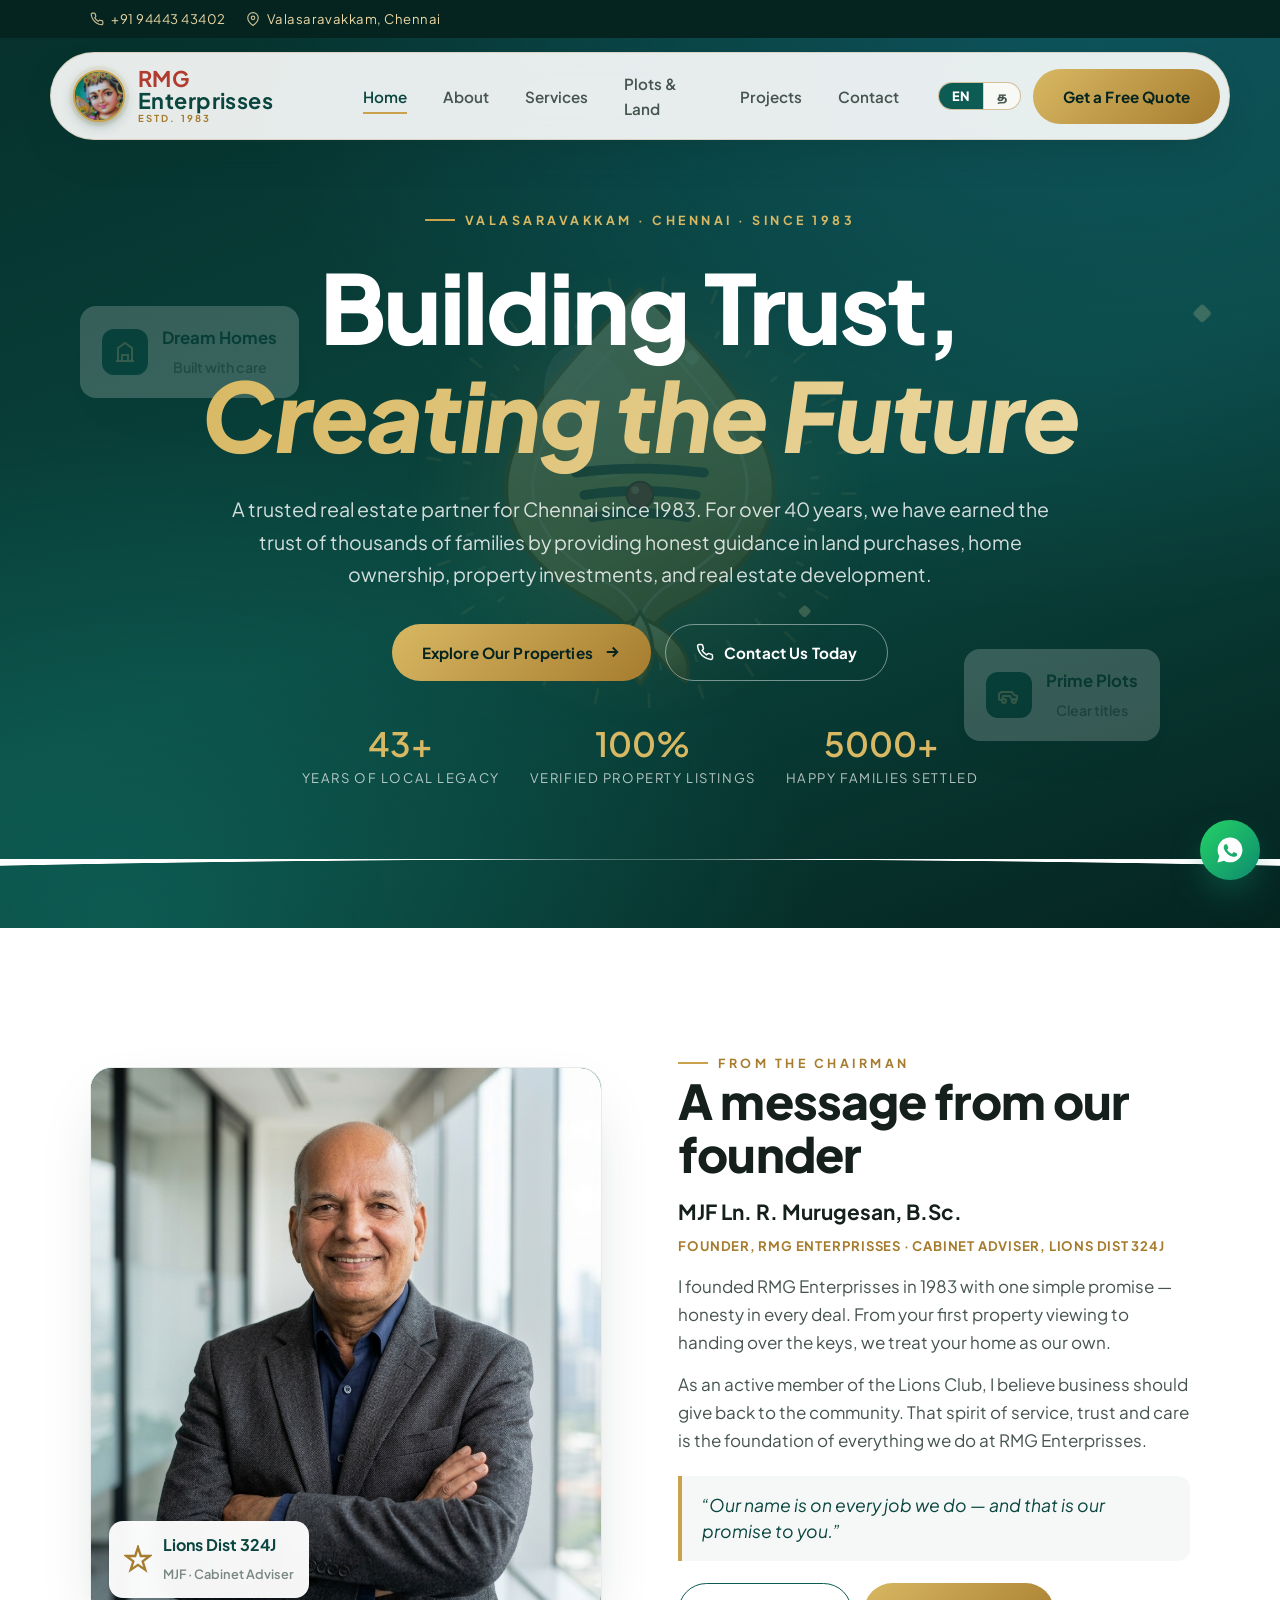
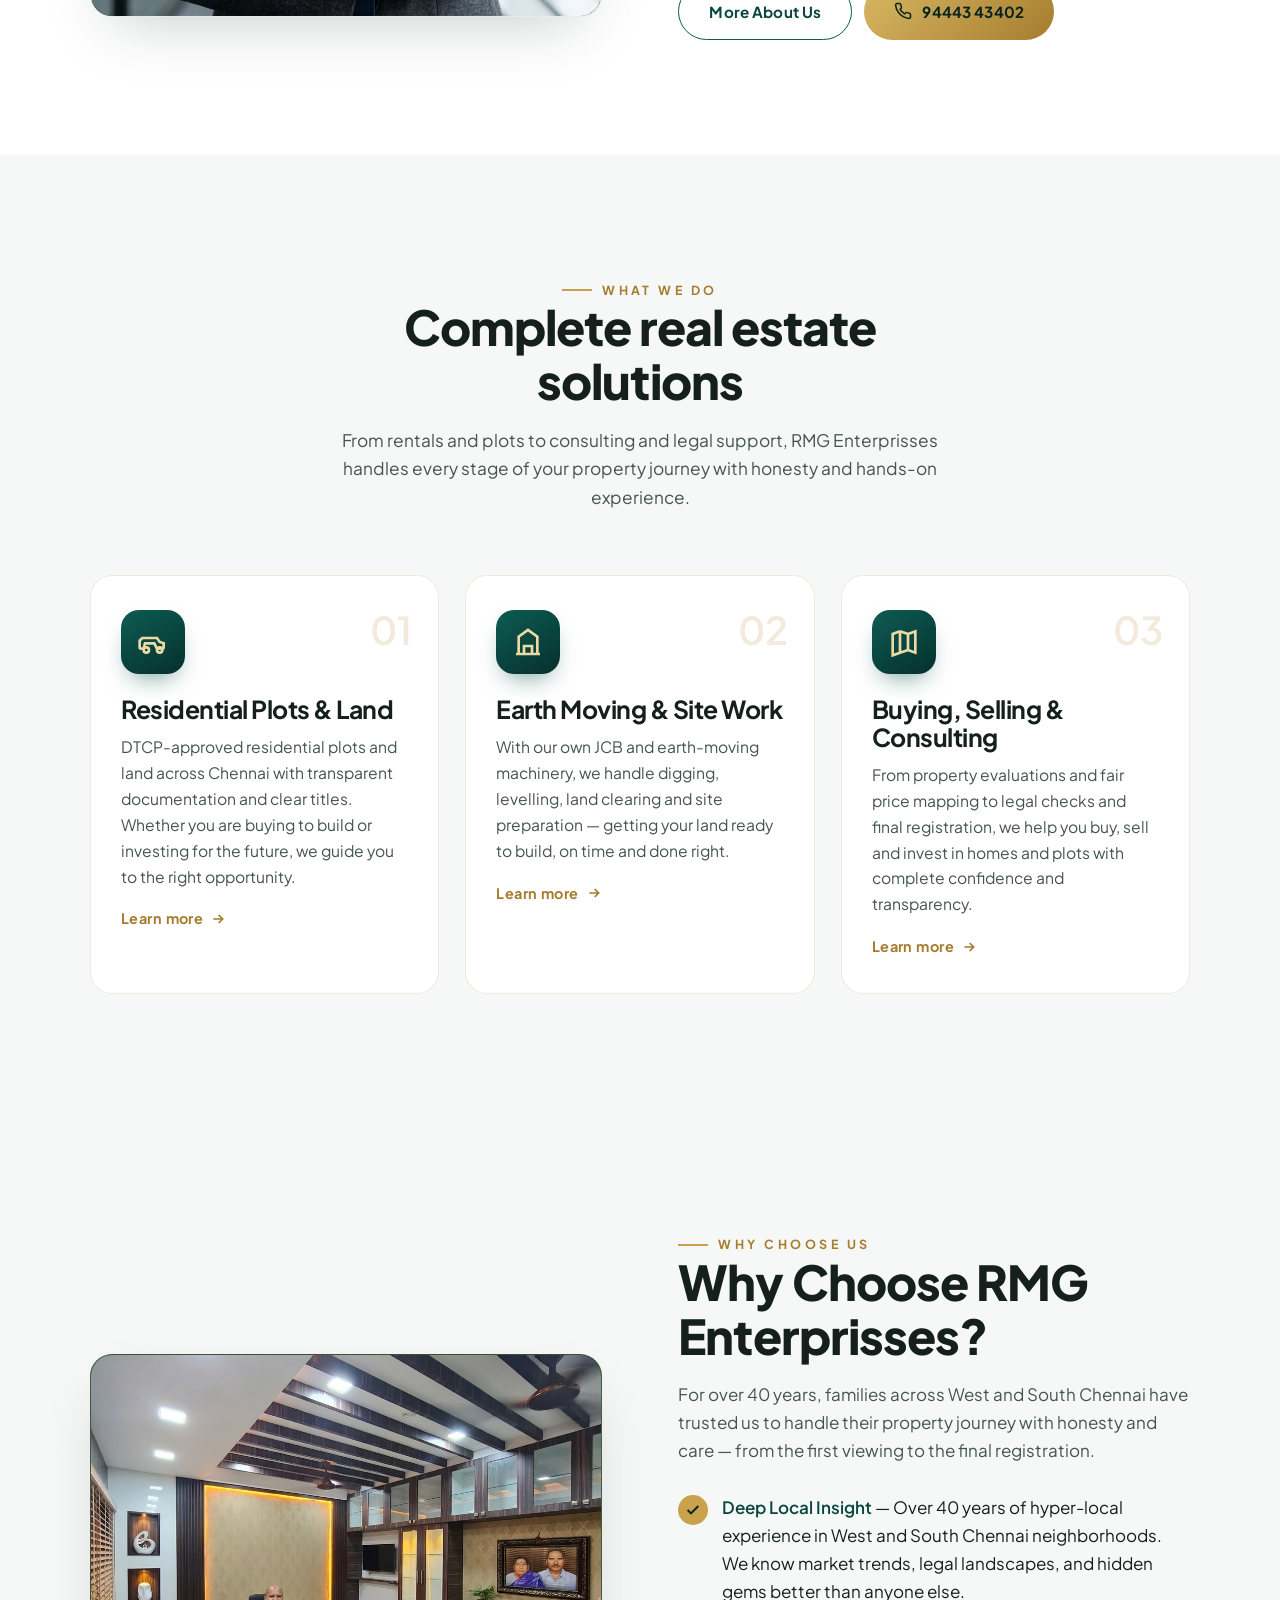
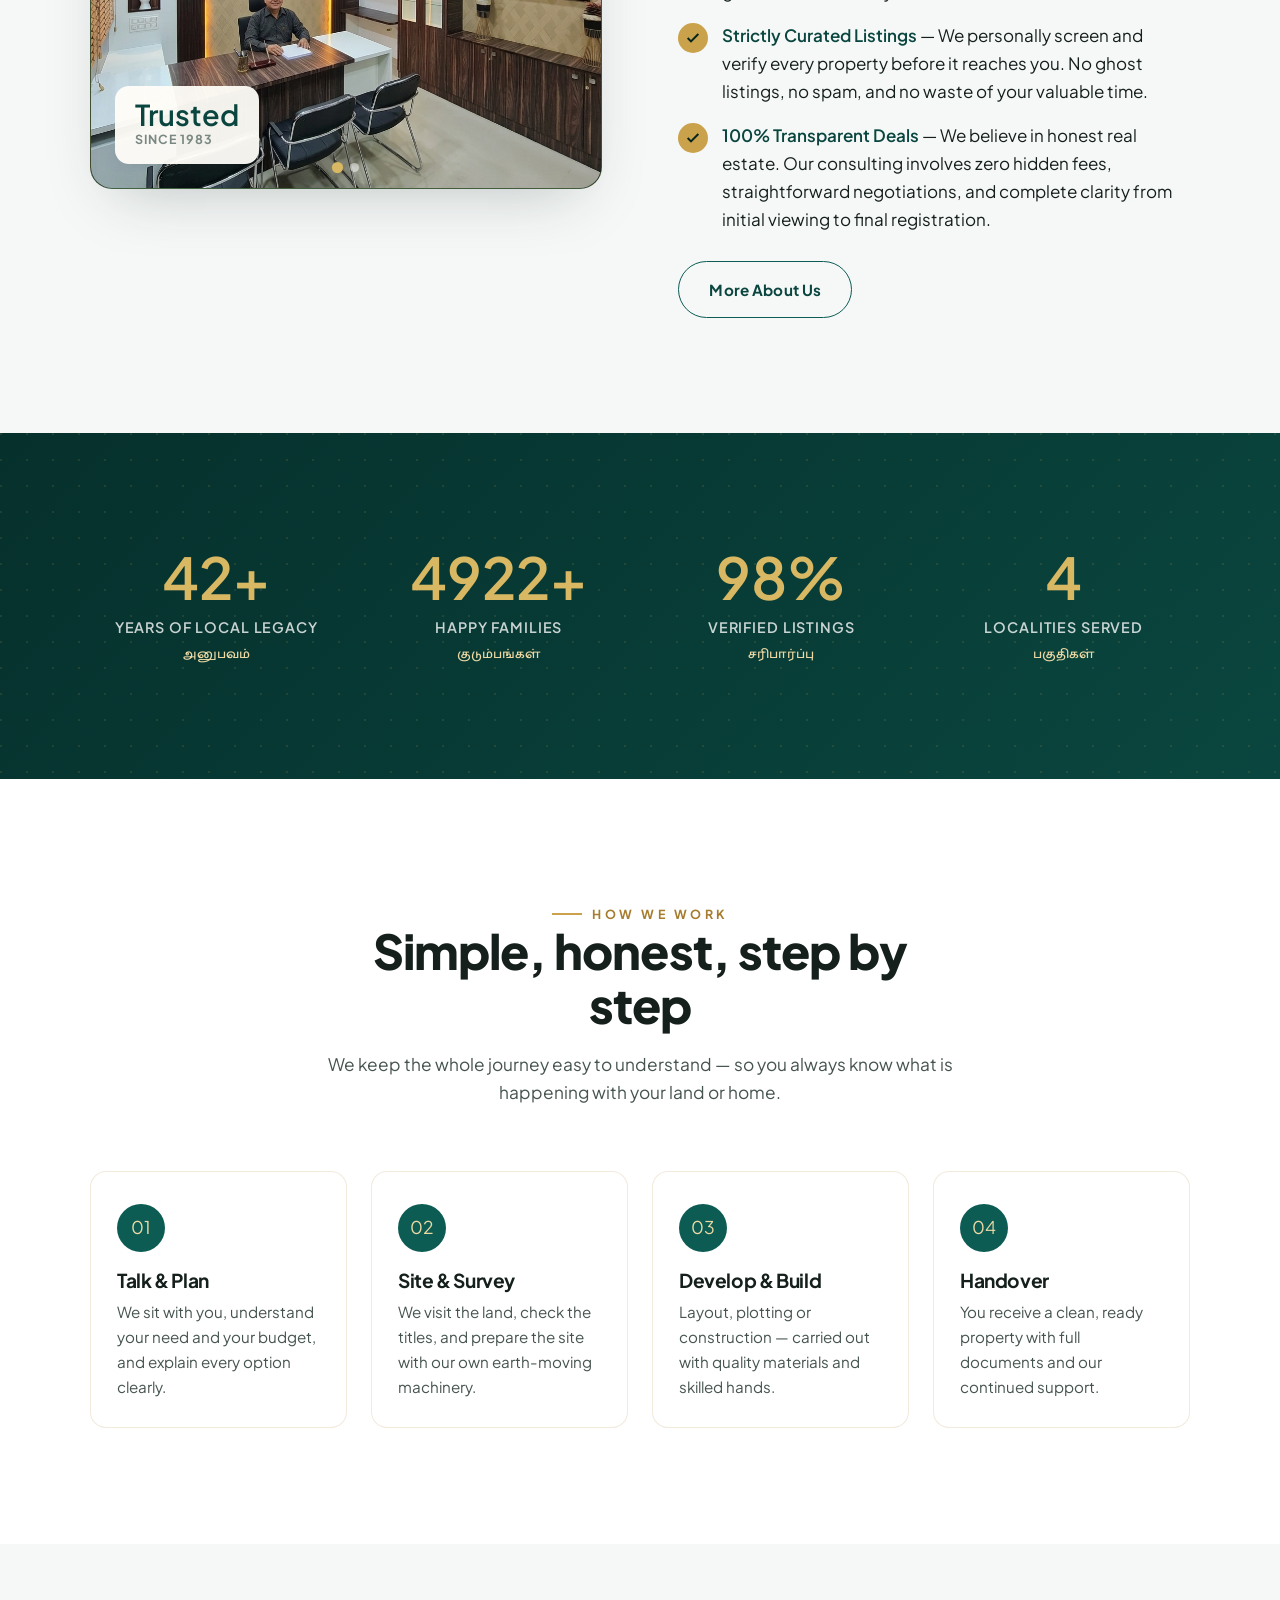
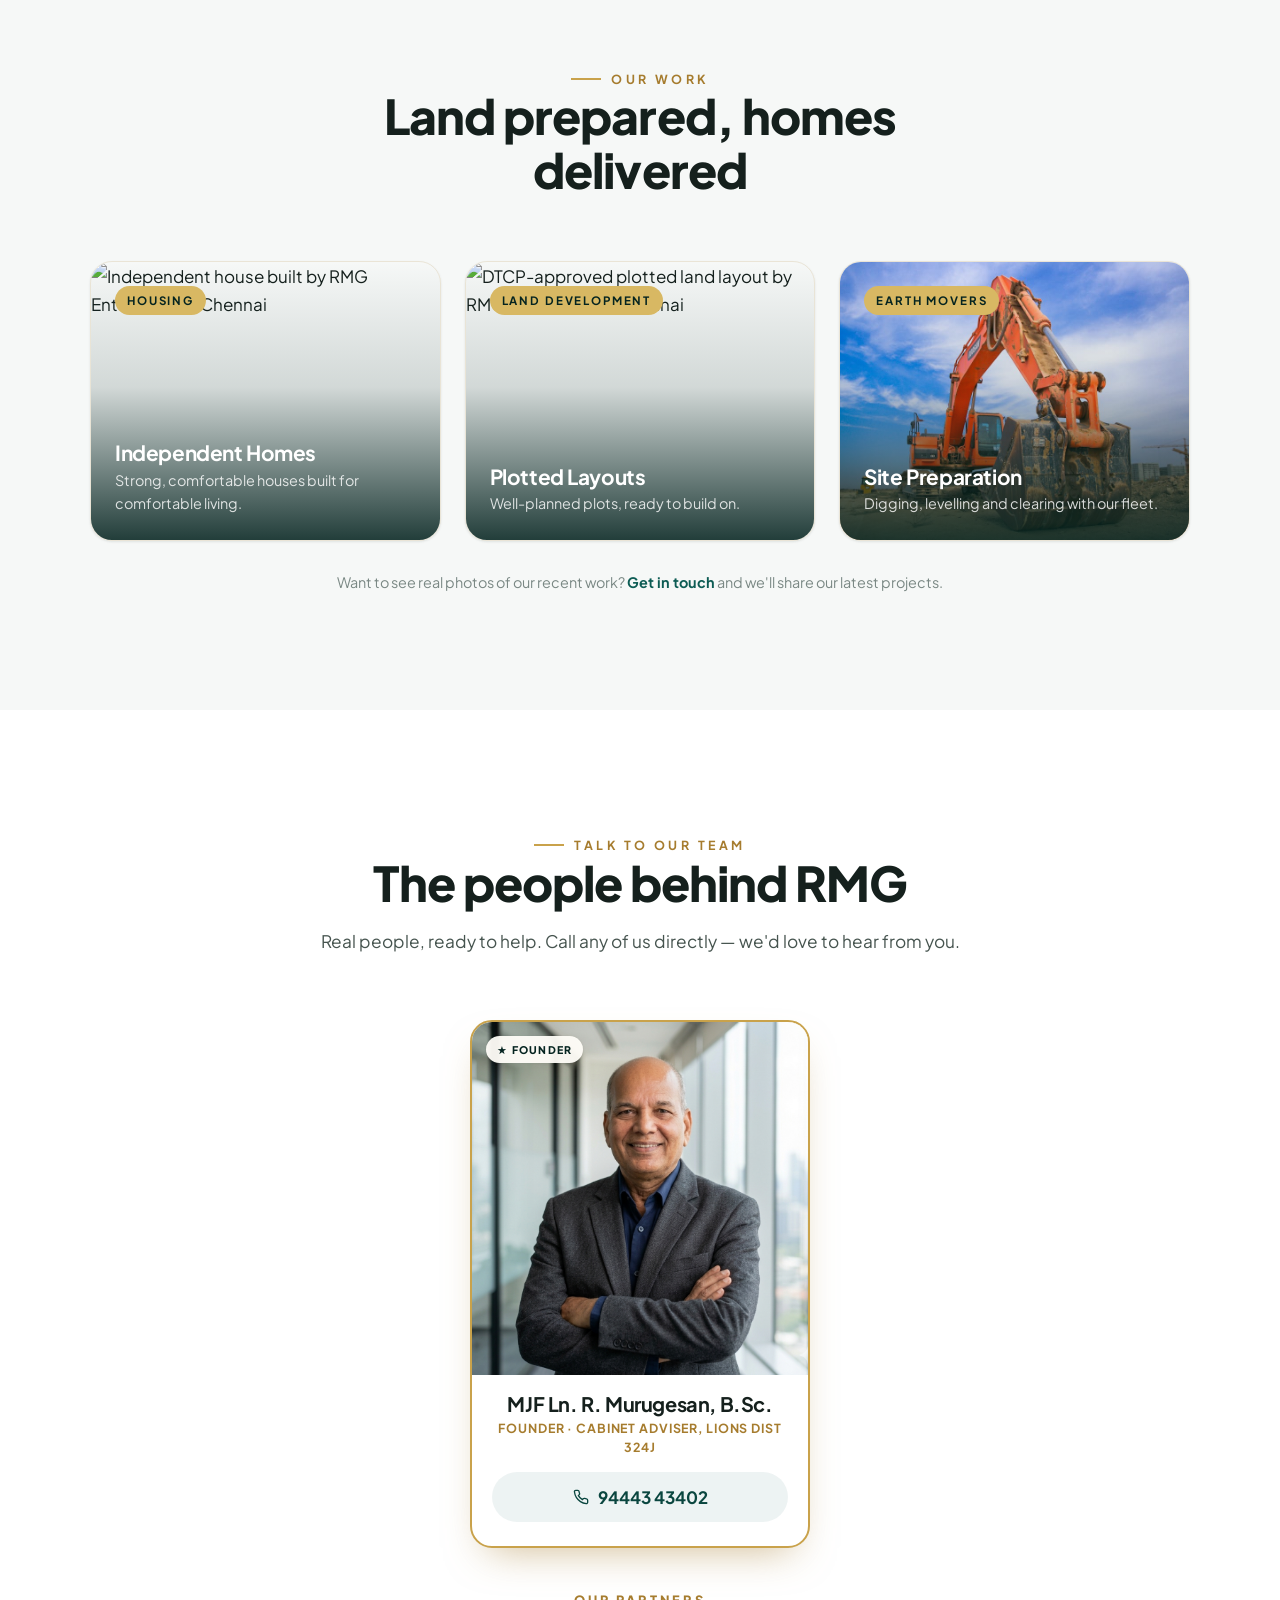
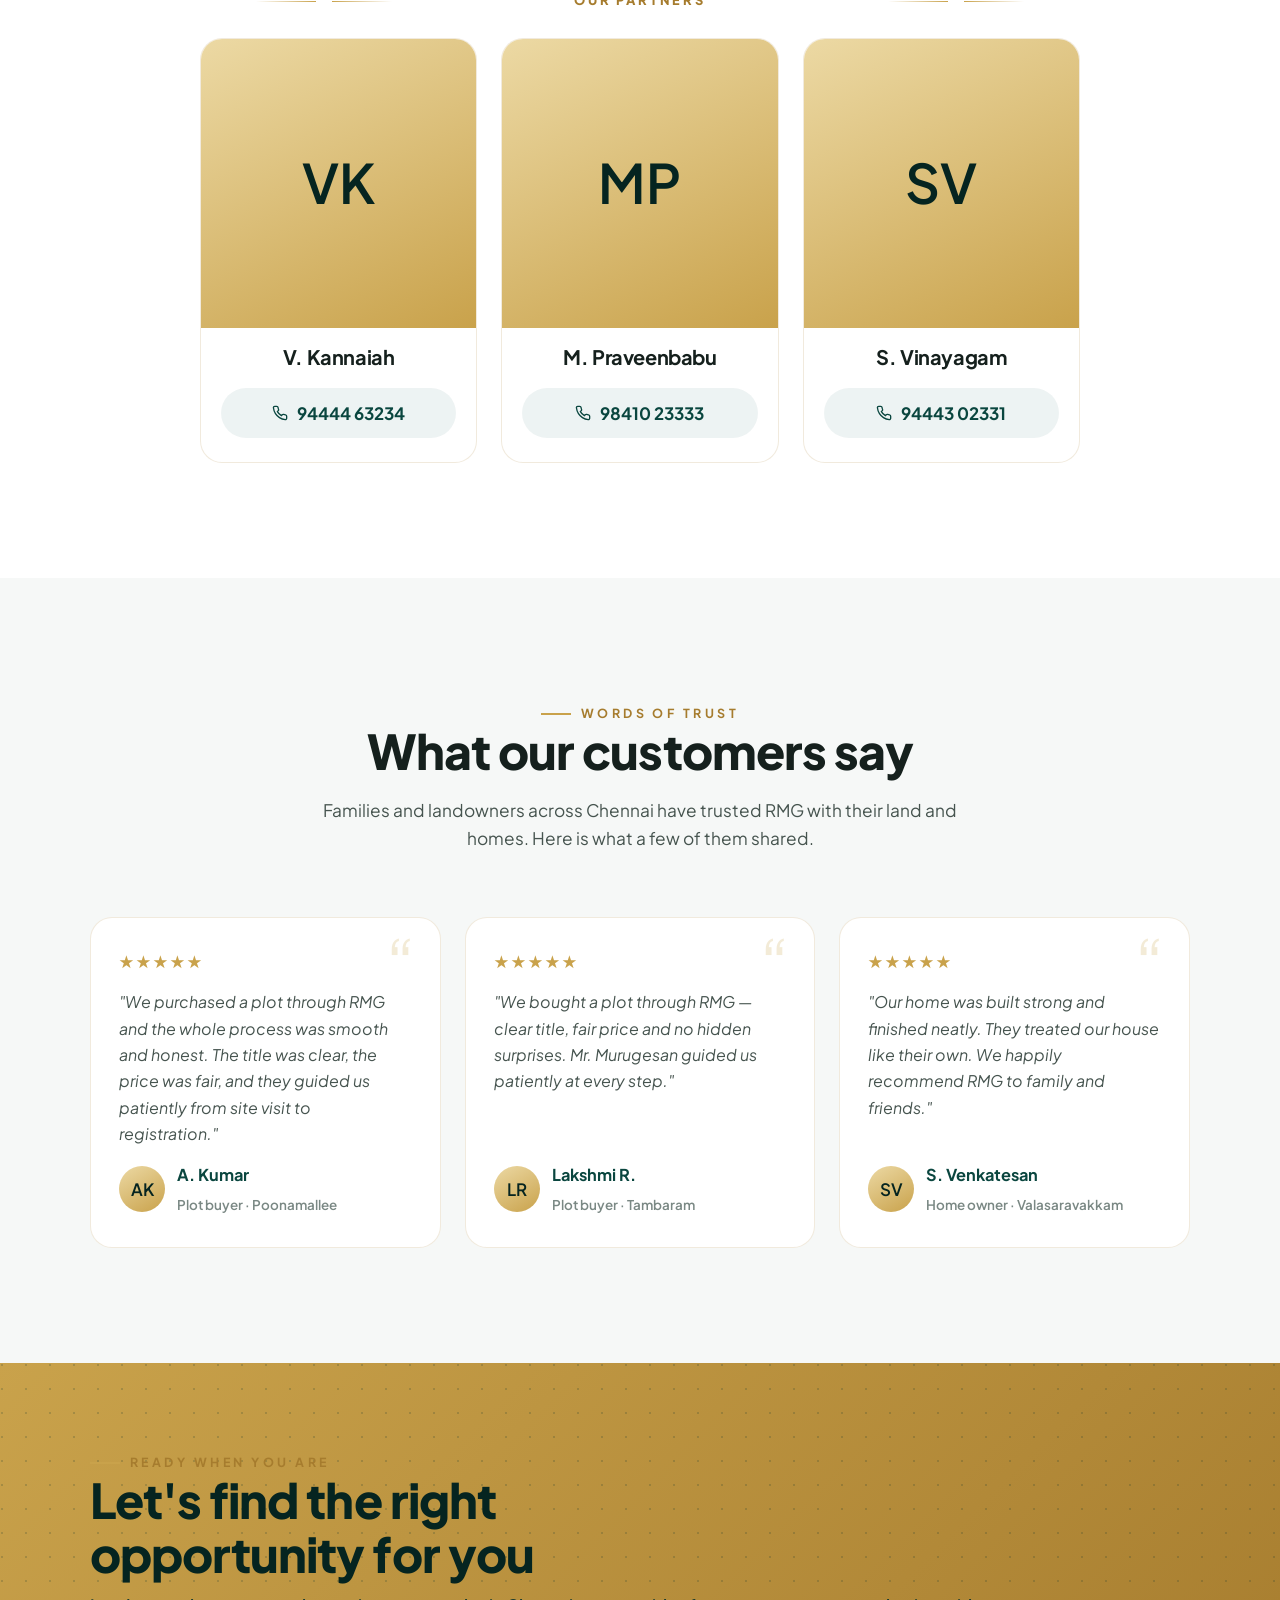
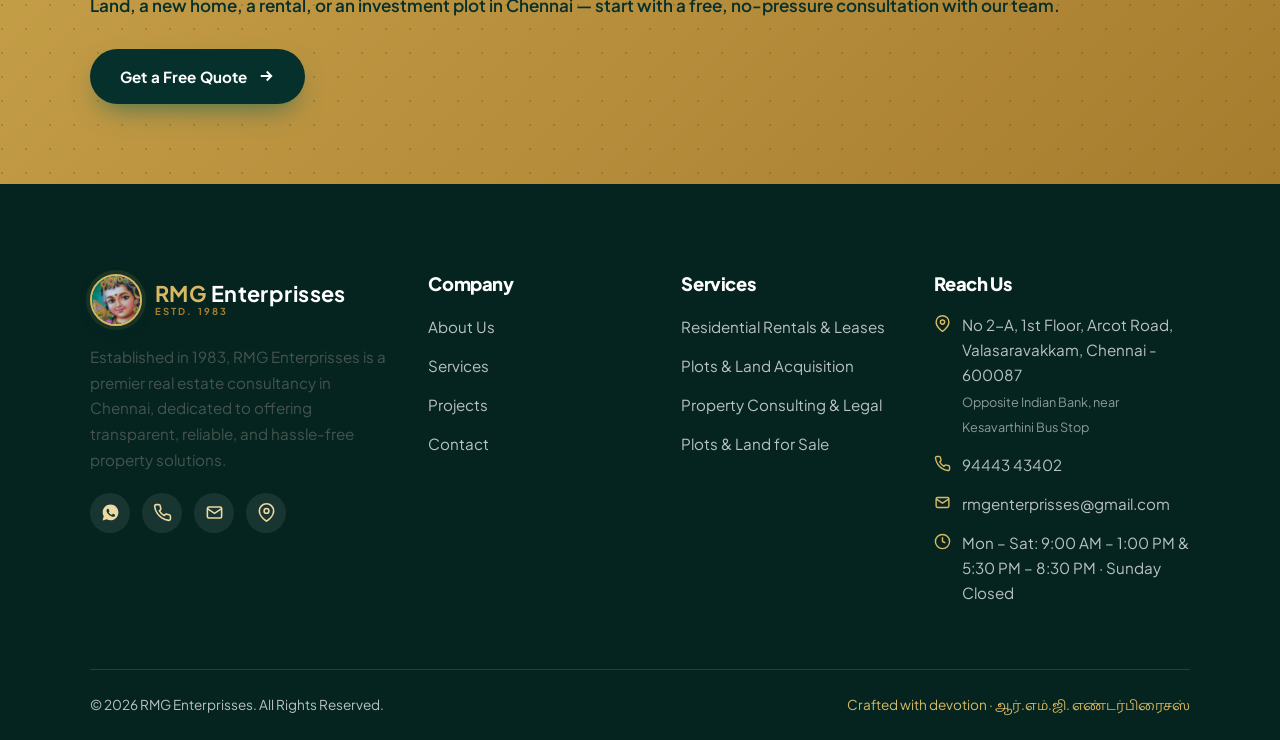
==== commit a27a072d: "SEO: add full real-estate service categories + geo/hours/sameAs structured data - 41 service categor" ====
--- a/index.html
+++ b/index.html
@@ -5,7 +5,7 @@
 <meta name="viewport" content="width=device-width, initial-scale=1.0">
 <title>RMG Enterprisses | Earth Mover, Housing & Land Developers — Chennai</title>
 <meta name="description" content="RMG Enterprisses (also known as RMG Enterprises / RMG), Valasaravakkam, Chennai — a trusted, experienced business in earth moving, housing construction, land development and buying/selling of plots & houses. Decades of experience you can trust.">
-<meta name="keywords" content="RMG, RMG Enterprises, RMG Enterprisses, RMG Enterprises Chennai, RMG Enterprisses Valasaravakkam, earth movers Chennai, land developers Valasaravakkam, housing construction Chennai, plots for sale Chennai, JCB work, land development">
+<meta name="keywords" content="RMG, RMG Enterprises, RMG Enterprisses, RMG Enterprises Chennai, RMG Enterprisses Valasaravakkam, real estate agent Valasaravakkam, estate agents for land, estate agents for plot, estate agents for residential plots, estate agents for non agricultural land, estate agents for commercial spaces, estate agents for rental, estate agents for independent house, estate agents for villas, estate agents for villa plot, villa developers, apartments Chennai, estate agents for land rental, estate agents for plot rental, estate agents for plot lease, estate agents for lease hold, gated community flats, gated community plots, residential plot developers, estate agents for farm house, property consultants, property developers for flat, RERA registered estate agents, rent agreement services, rent collection services, NRI property management, estate agents for NRI, flat for rent, full furnished home rental, semi furnished home rental, house rentals for bachelor, paying guest, tolet services, builder sales office, dispute properties, earth movers Chennai, land developers Valasaravakkam, plots for sale Chennai, JCB work, land development">
 <link rel="preconnect" href="https://fonts.googleapis.com">
 <link rel="preconnect" href="https://fonts.gstatic.com" crossorigin>
 <link href="https://fonts.googleapis.com/css2?family=Plus+Jakarta+Sans:wght@400;500;600;700;800&family=Catamaran:wght@400;500;600;700;800&display=swap" rel="stylesheet">
@@ -38,8 +38,32 @@
     "addressCountry": "IN"
   },
   "areaServed": "Chennai, Tamil Nadu",
-  "knowsAbout": ["Earth Moving", "JCB Work", "Housing Construction", "Land Development", "Plots for Sale", "Land for Sale"],
-  "slogan": "Building Land, Homes & Trust"
+  "geo": {
+    "@type": "GeoCoordinates",
+    "latitude": 13.042188,
+    "longitude": 80.178692
+  },
+  "hasMap": "https://www.google.com/maps?q=13.042188088397555,80.17869163969088",
+  "openingHoursSpecification": [
+    {
+      "@type": "OpeningHoursSpecification",
+      "dayOfWeek": ["Monday","Tuesday","Wednesday","Thursday","Friday","Saturday"],
+      "opens": "09:00", "closes": "13:00"
+    },
+    {
+      "@type": "OpeningHoursSpecification",
+      "dayOfWeek": ["Monday","Tuesday","Wednesday","Thursday","Friday","Saturday"],
+      "opens": "17:30", "closes": "20:30"
+    }
+  ],
+  "foundingDate": "1983",
+  "founder": { "@type": "Person", "name": "R. Murugesan" },
+  "knowsAbout": ["Real Estate Agent", "Estate Agents for Land", "Estate Agents for Plot", "Estate Agents for Residential Plots", "Estate Agents for Non Agricultural Land", "Estate Agents for Commercial Spaces", "Estate Agents for Rental", "Estate Agents for Independent House", "Estate Agents for Independent House Rental", "Estate Agents for Villas", "Estate Agents for Villa Plot", "Villa Developers", "Apartments", "Estate Agents for Land Rental", "Estate Agents for Plot Rental", "Estate Agents for Plot Lease", "Estate Agents for Lease Hold", "Estate Agents for Gated Community Flats", "Estate Agents for Gated Community Plots", "Residential Plot Developers", "Estate Agents for Farm House", "Property Consultants", "Property Developers for Flat", "RERA Registered Estate Agents", "Rent Agreement Services", "Rent Collection Services", "NRI Property Management Services", "Estate Agents for NRI", "Flat for Rent", "Full Furnished Home Rental", "Semi Furnished Home Rental", "House Rentals for Bachelor", "Paying Guest", "Tolet Services", "Builder Sales Office", "Estate Agents for Dispute Properties", "Earth Moving", "JCB Work", "Land Development", "Plots for Sale", "Land for Sale"],
+  "sameAs": [
+    "https://www.google.com/maps/place/RMG+Enterprisses",
+    "https://www.justdial.com/Chennai/RMG-Enterprises-Valasaravakkam"
+  ],
+  "slogan": "Building Trust, Creating the Future"
 }
 </script>
 <link rel="stylesheet" href="css/style.css">
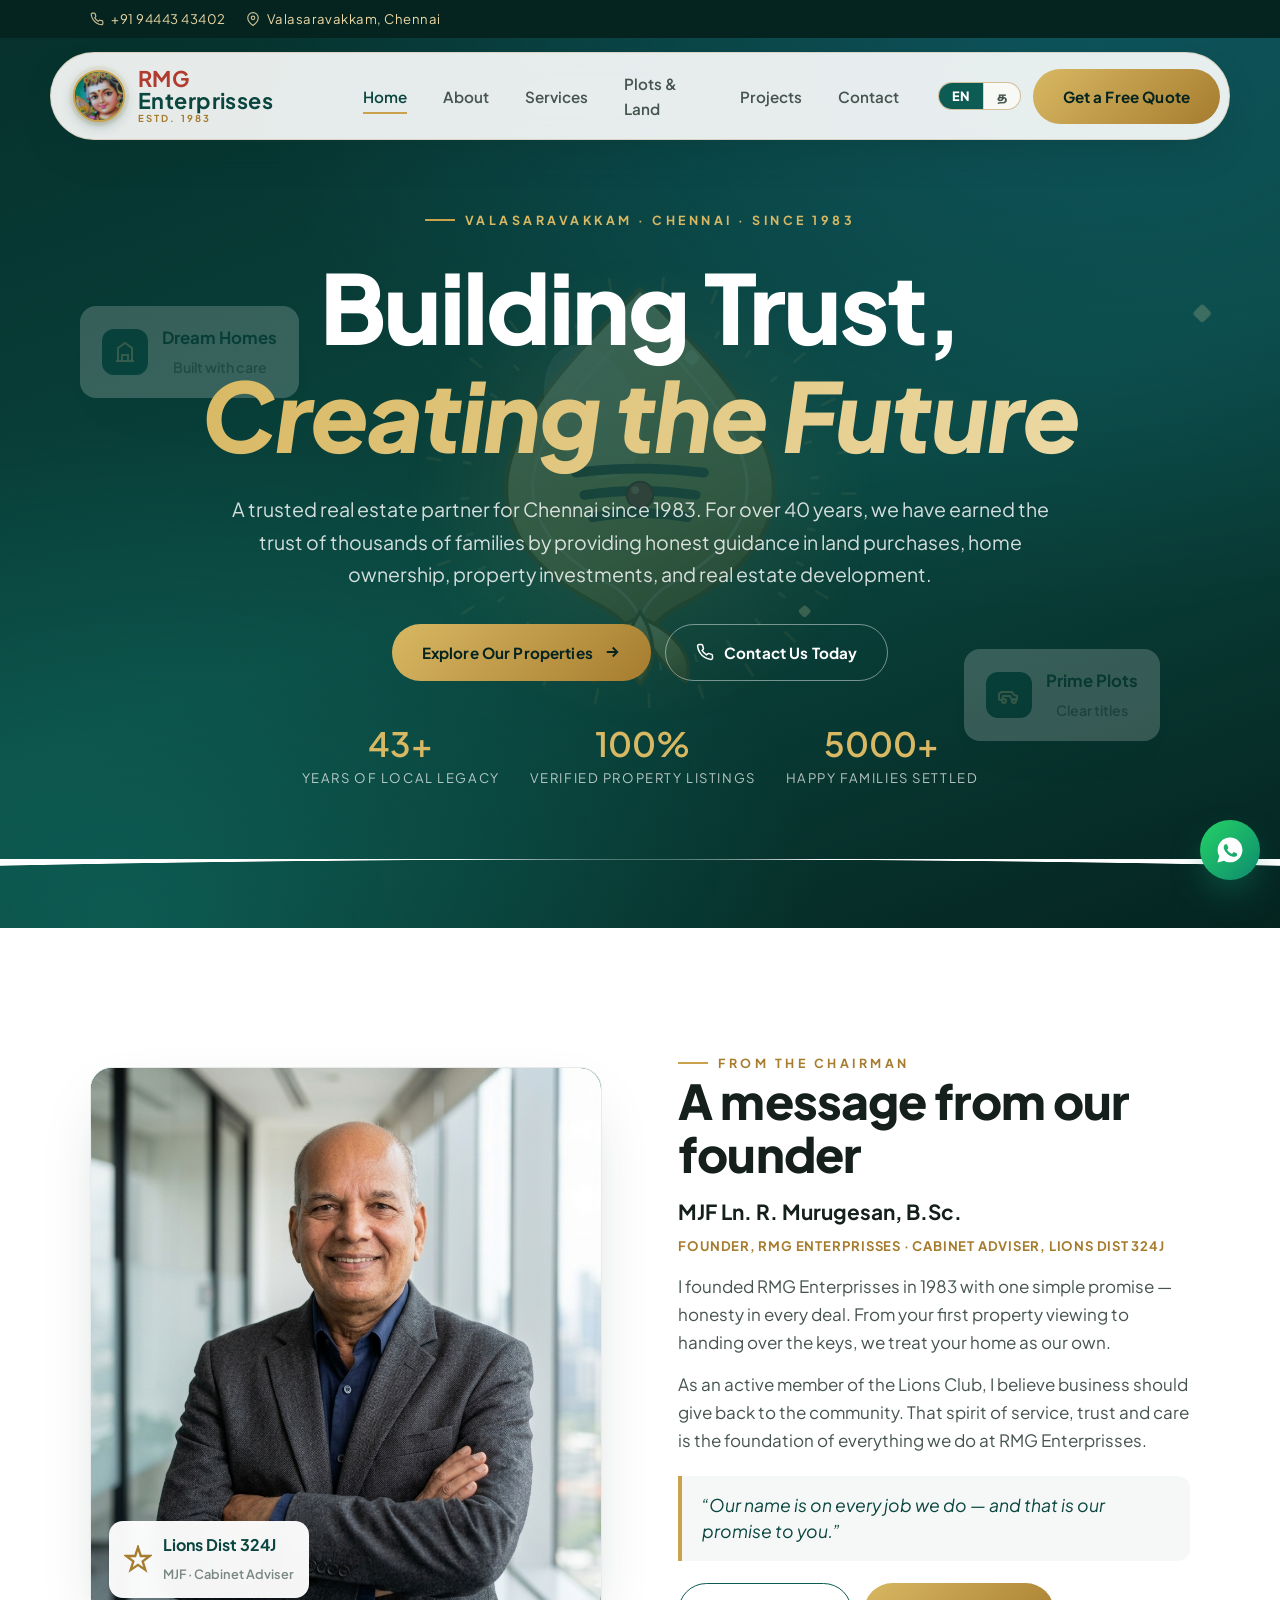
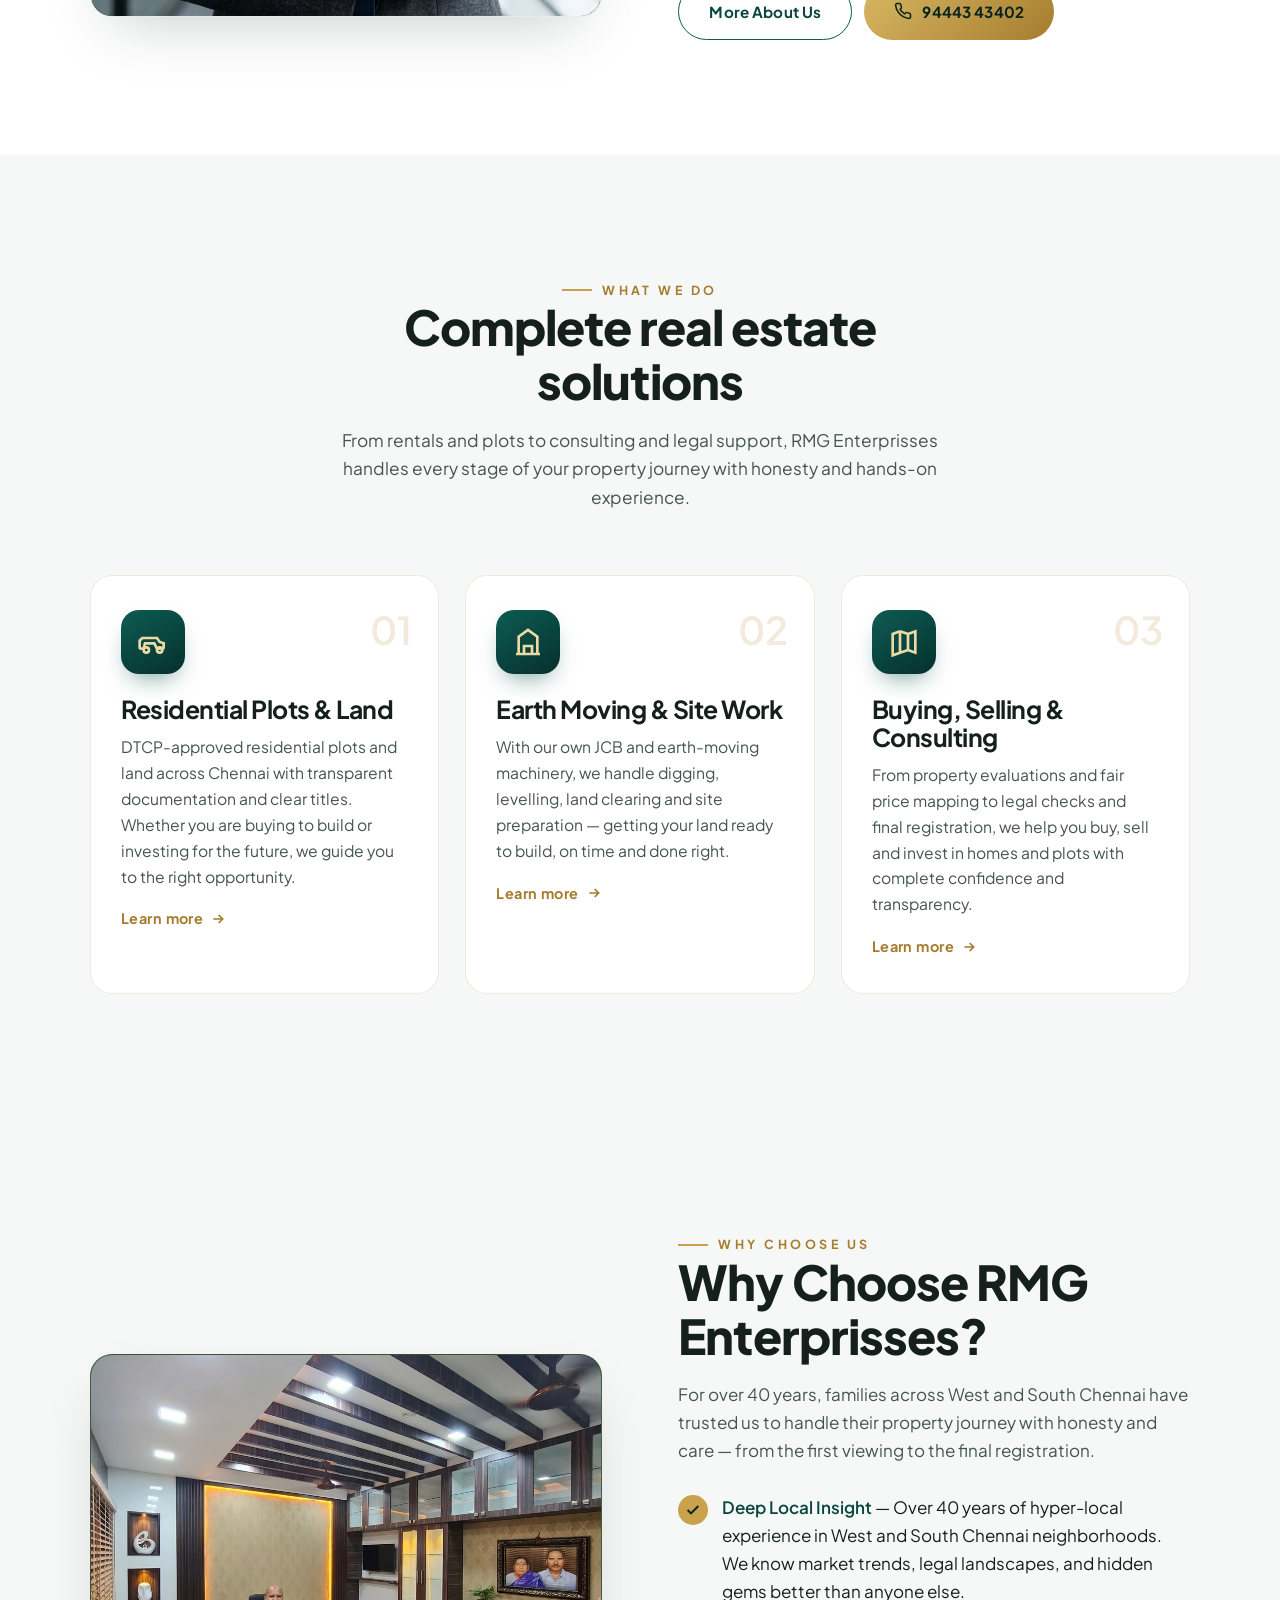
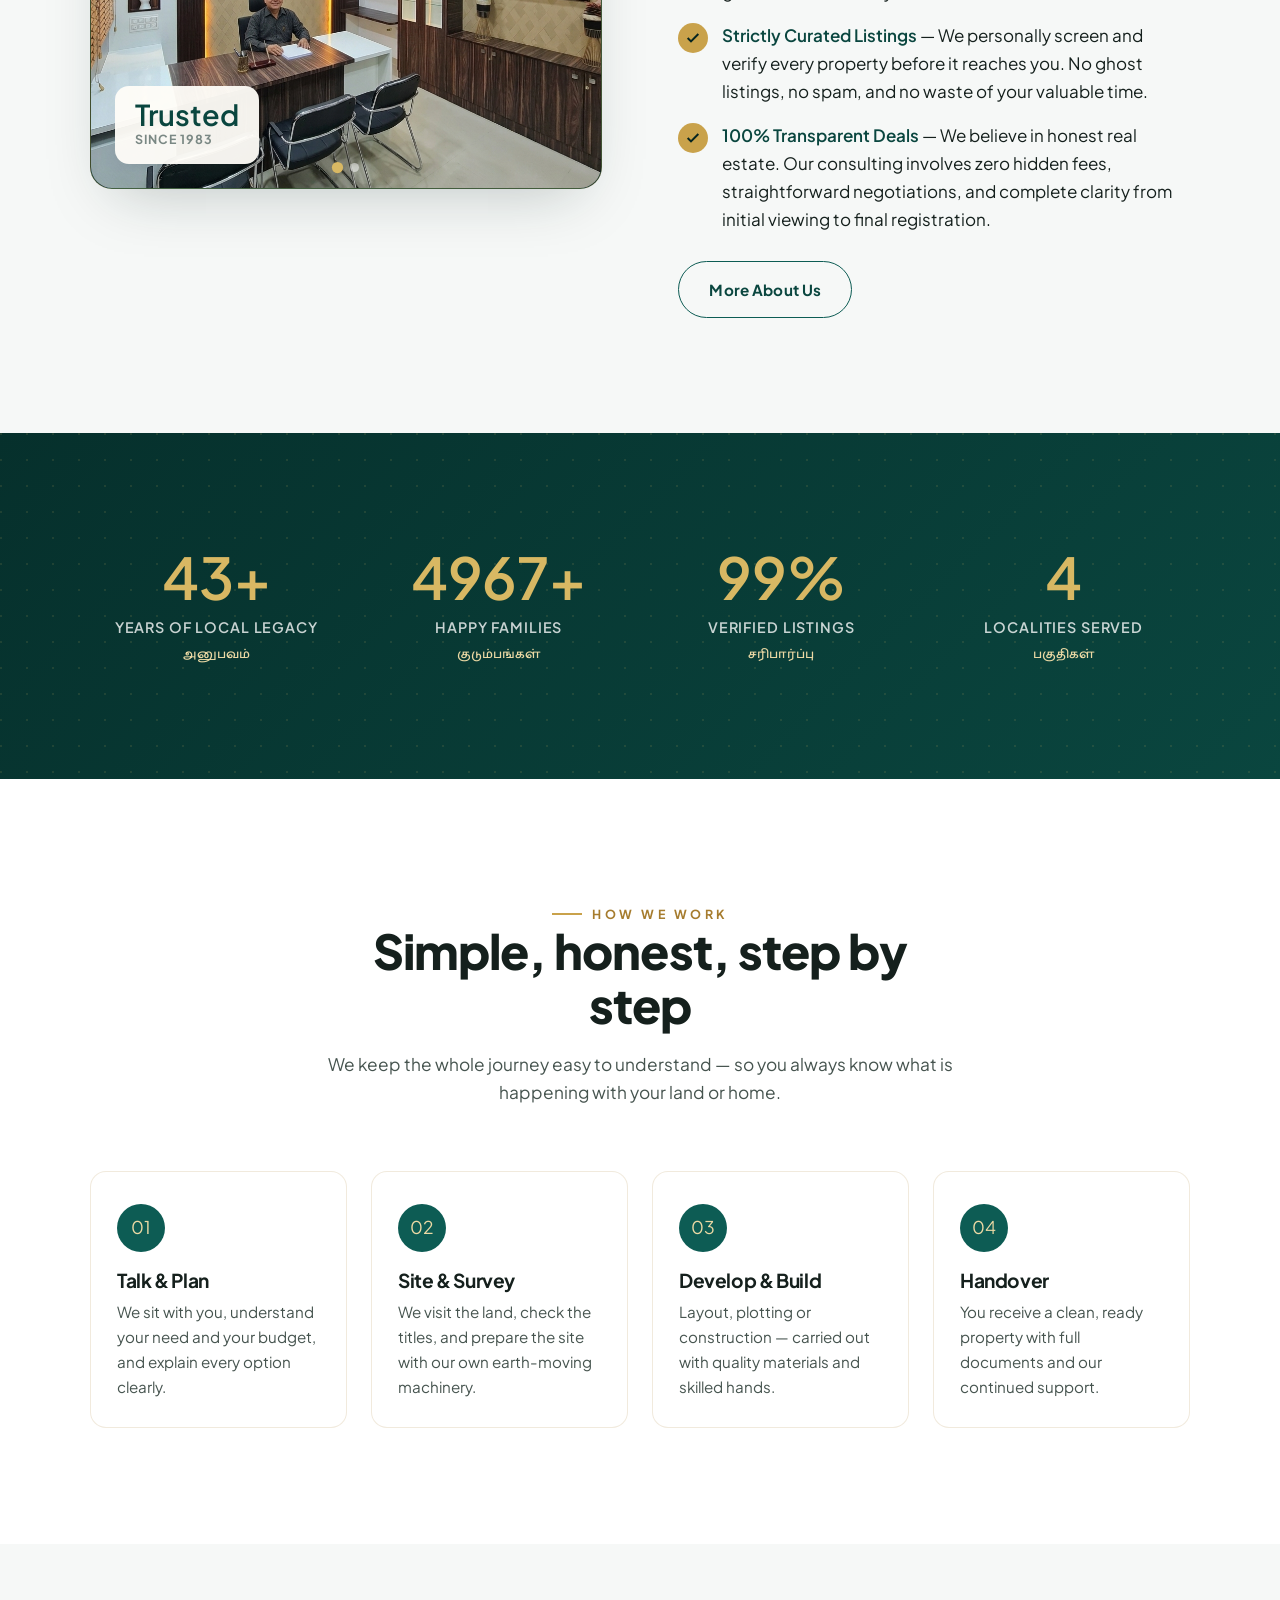
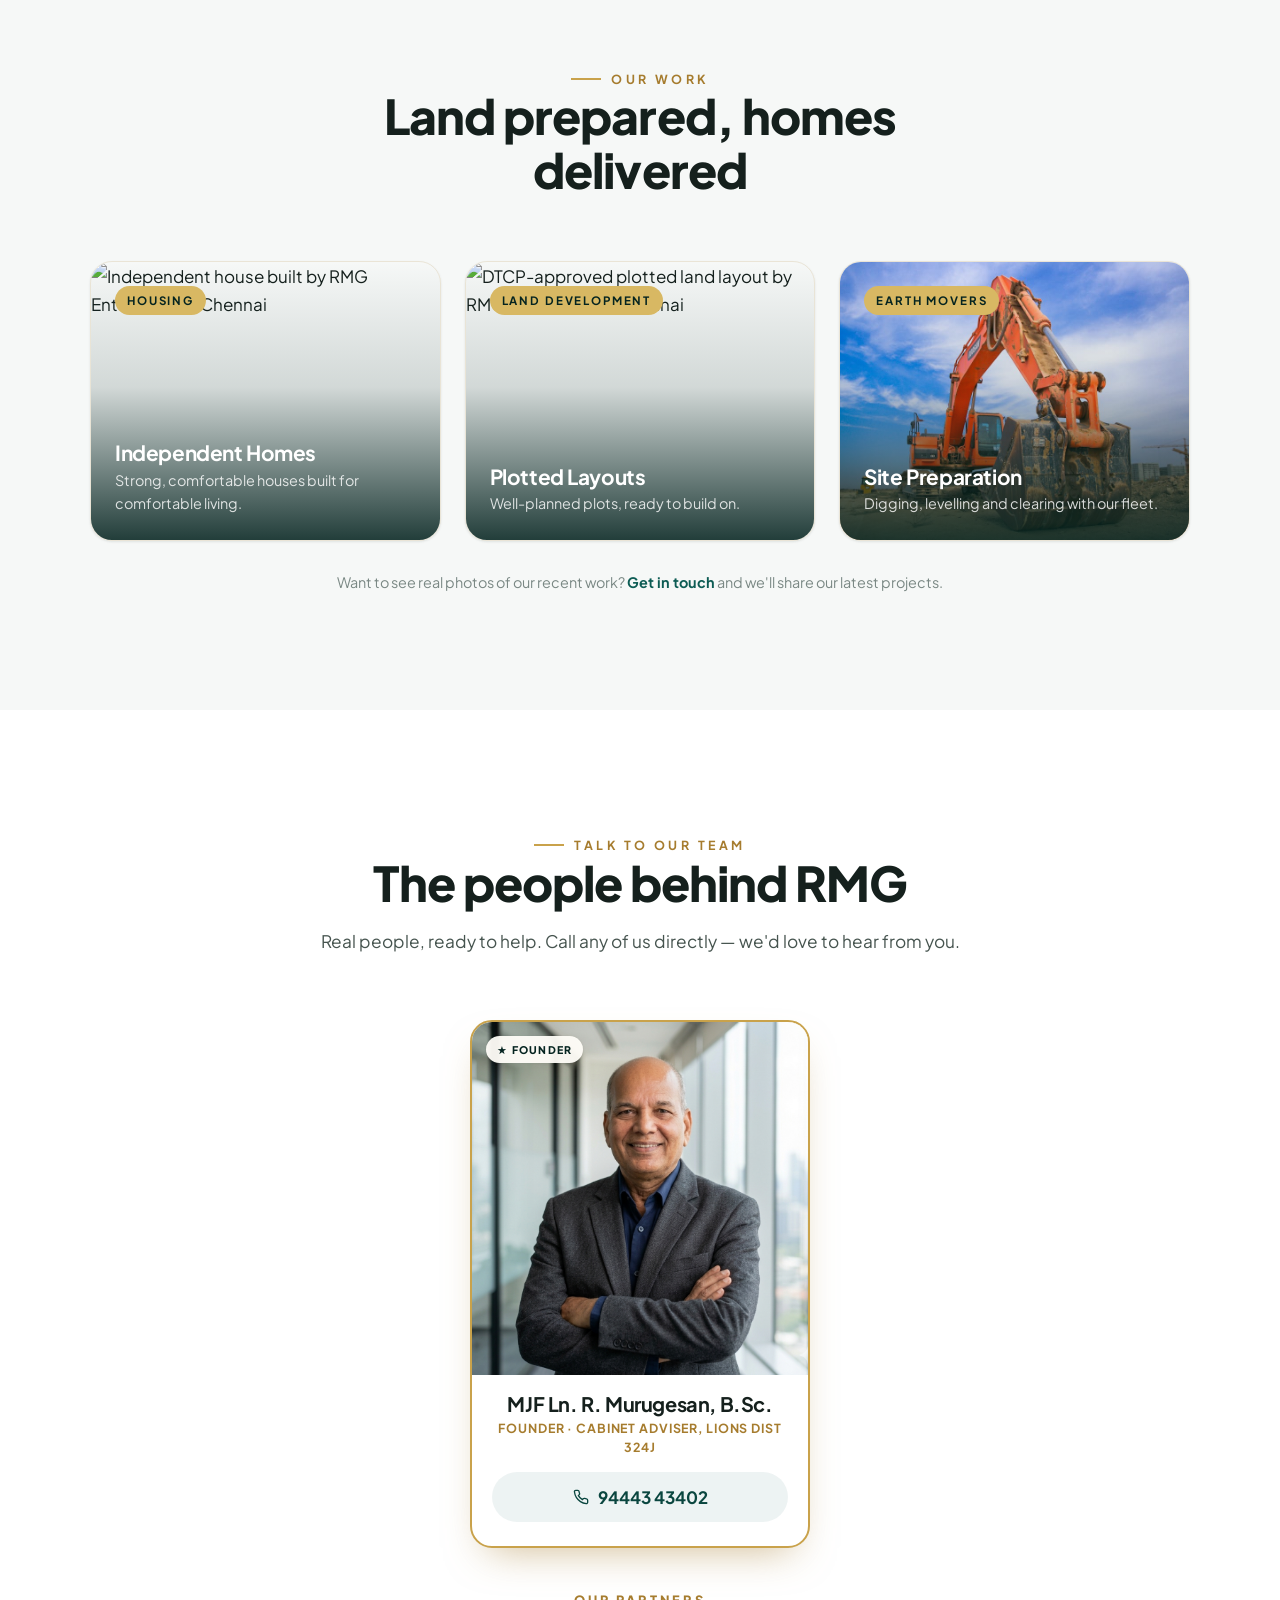
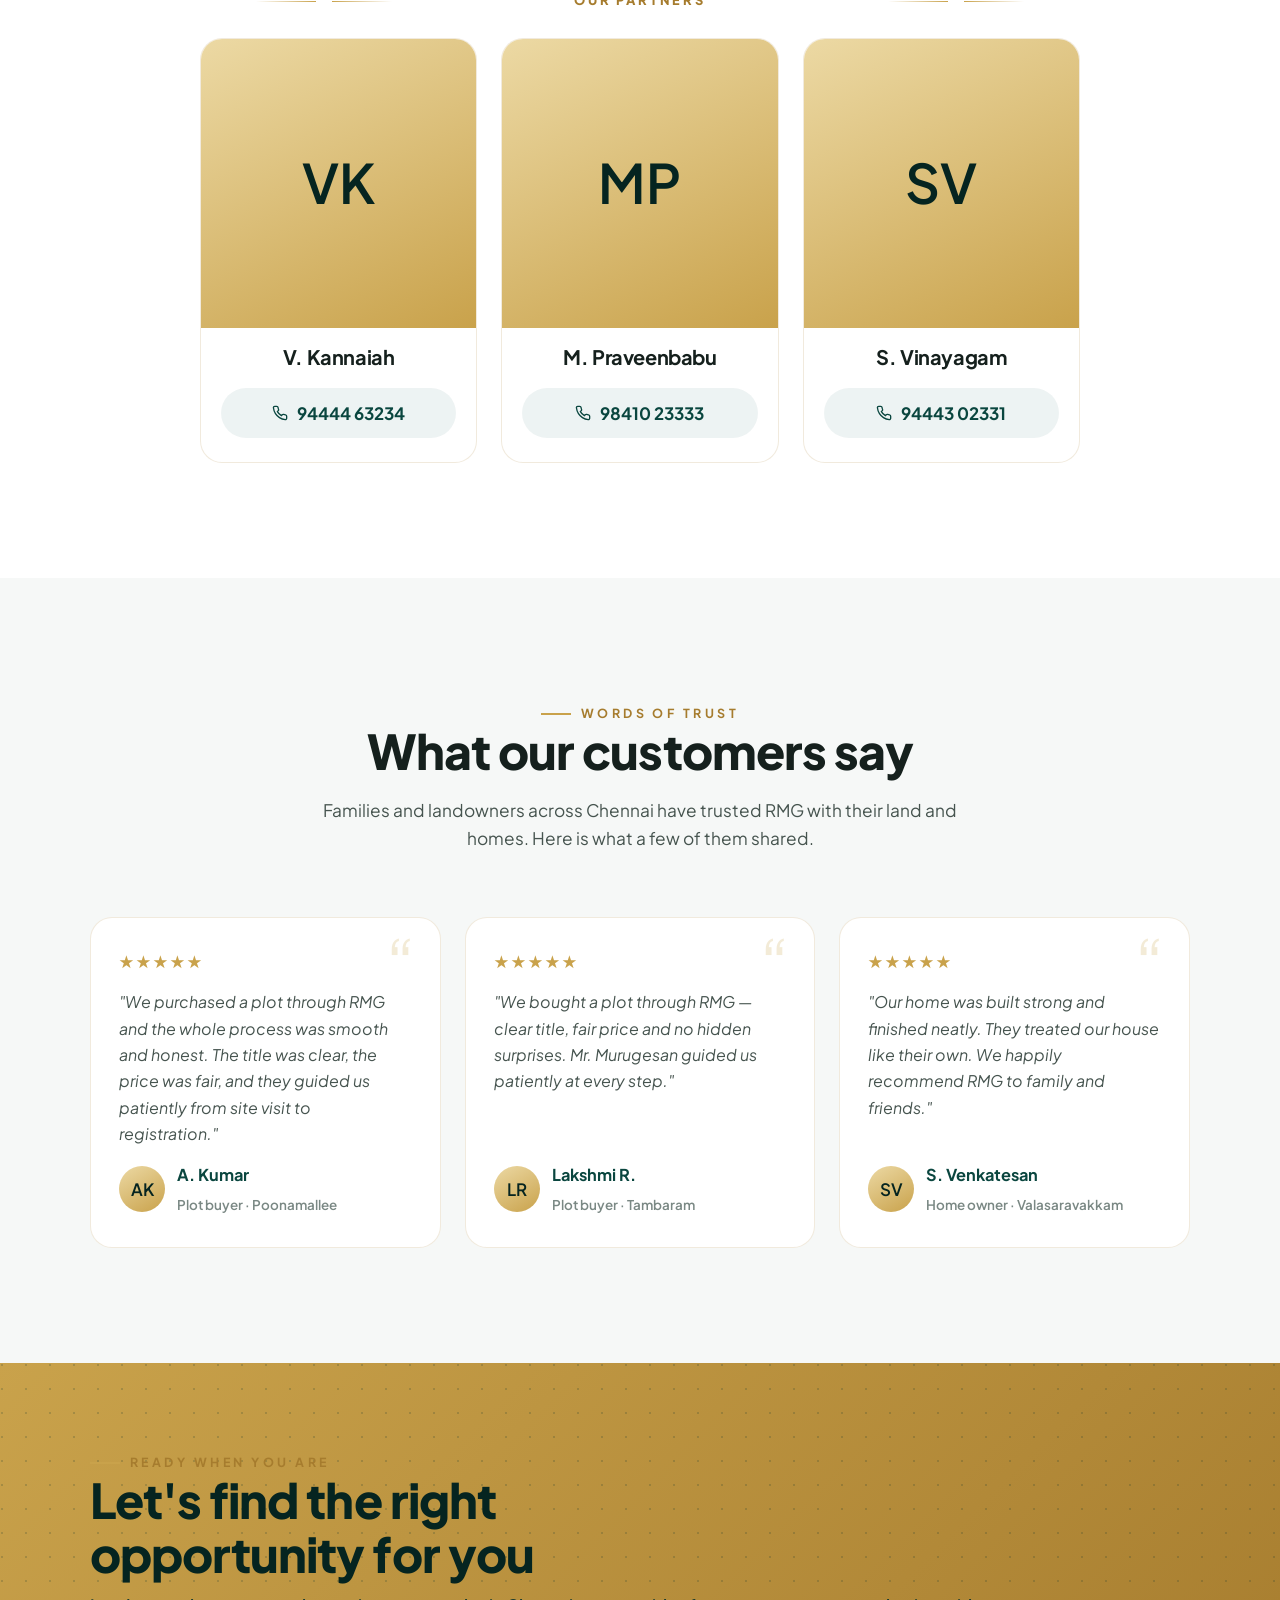
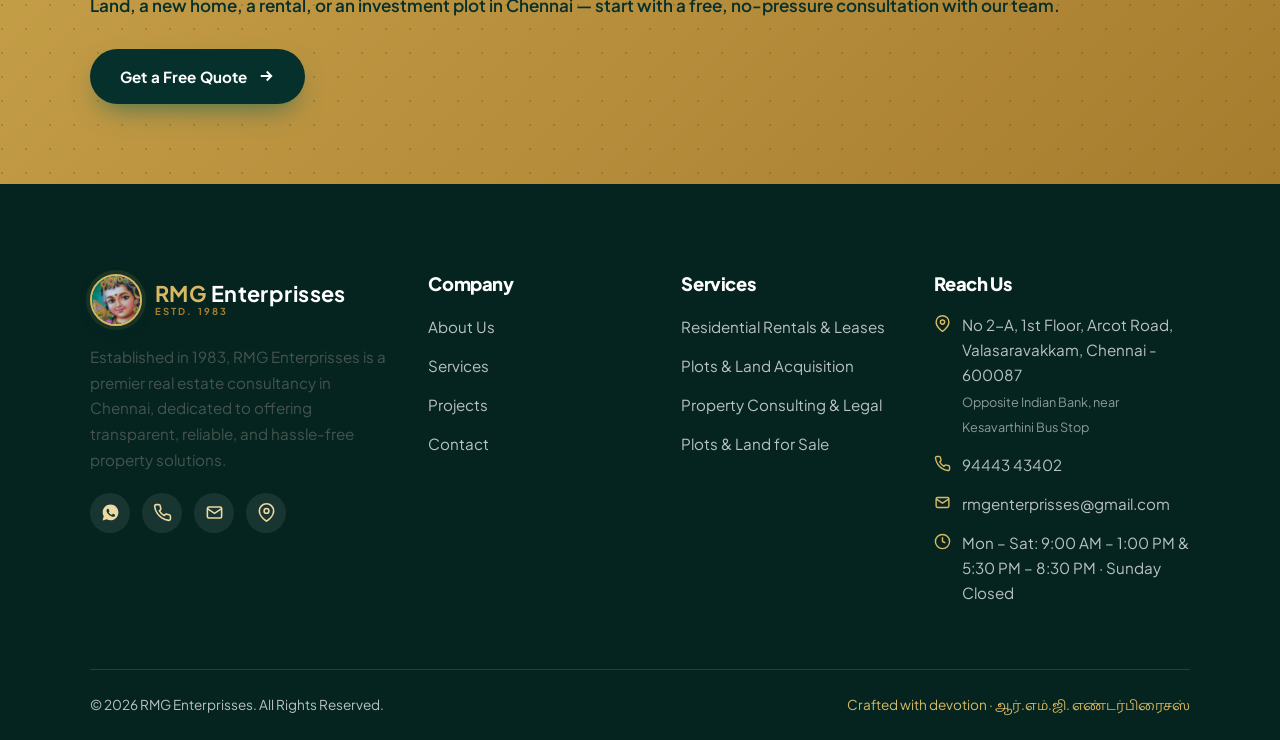
==== commit 8af6a580: "SEO: real favicon files + brand-focused title + Organization/WebSite schema - Replace data-URI favic" ====
--- a/index.html
+++ b/index.html
@@ -3,7 +3,7 @@
 <head>
 <meta charset="UTF-8">
 <meta name="viewport" content="width=device-width, initial-scale=1.0">
-<title>RMG Enterprisses | Earth Mover, Housing & Land Developers — Chennai</title>
+<title>RMG Enterprisses (RMG Enterprises) — Real Estate Agents in Valasaravakkam, Chennai | Plots, Land & Housing Since 1983</title>
 <meta name="description" content="RMG Enterprisses (also known as RMG Enterprises / RMG), Valasaravakkam, Chennai — a trusted, experienced business in earth moving, housing construction, land development and buying/selling of plots & houses. Decades of experience you can trust.">
 <meta name="keywords" content="RMG, RMG Enterprises, RMG Enterprisses, RMG Enterprises Chennai, RMG Enterprisses Valasaravakkam, real estate agent Valasaravakkam, estate agents for land, estate agents for plot, estate agents for residential plots, estate agents for non agricultural land, estate agents for commercial spaces, estate agents for rental, estate agents for independent house, estate agents for villas, estate agents for villa plot, villa developers, apartments Chennai, estate agents for land rental, estate agents for plot rental, estate agents for plot lease, estate agents for lease hold, gated community flats, gated community plots, residential plot developers, estate agents for farm house, property consultants, property developers for flat, RERA registered estate agents, rent agreement services, rent collection services, NRI property management, estate agents for NRI, flat for rent, full furnished home rental, semi furnished home rental, house rentals for bachelor, paying guest, tolet services, builder sales office, dispute properties, earth movers Chennai, land developers Valasaravakkam, plots for sale Chennai, JCB work, land development">
 <link rel="preconnect" href="https://fonts.googleapis.com">
@@ -13,19 +13,58 @@
 <meta name="robots" content="index, follow">
 <meta property="og:type" content="website">
 <meta property="og:site_name" content="RMG Enterprisses">
-<meta property="og:title" content="RMG Enterprisses | Earth Mover, Housing & Land Developers — Chennai">
+<meta property="og:title" content="RMG Enterprisses (RMG Enterprises) — Real Estate Agents in Valasaravakkam, Chennai">
 <meta property="og:description" content="A trusted Valasaravakkam, Chennai business for earth moving, housing construction, land development and buying/selling of plots & houses.">
 <meta property="og:url" content="https://rmgenterprisses.com/">
+<meta property="og:image" content="https://rmgenterprisses.com/images/office1.png">
+<meta property="og:locale" content="en_IN">
+<meta name="twitter:card" content="summary_large_image">
+<meta name="twitter:title" content="RMG Enterprisses | Real Estate, Plots & Land Developers — Valasaravakkam, Chennai">
+<meta name="twitter:description" content="RMG Enterprisses (RMG Enterprises) — trusted Valasaravakkam, Chennai real estate agents for plots, land & housing since 1983.">
+<meta name="twitter:image" content="https://rmgenterprisses.com/images/office1.png">
+<meta name="geo.region" content="IN-TN">
+<meta name="geo.placename" content="Valasaravakkam, Chennai">
+<meta name="geo.position" content="13.042188;80.178692">
+<meta name="ICBM" content="13.042188, 80.178692">
 <!-- Structured data: tells Google exactly who RMG Enterprisses is (rmgenterprisses.com, double-s) -->
 <script type="application/ld+json">
 {
   "@context": "https://schema.org",
-  "@type": "LocalBusiness",
+  "@graph": [
+  {
+    "@type": "WebSite",
+    "@id": "https://rmgenterprisses.com/#website",
+    "url": "https://rmgenterprisses.com/",
+    "name": "RMG Enterprisses",
+    "alternateName": ["RMG Enterprises", "RMG"],
+    "publisher": { "@id": "https://rmgenterprisses.com/#business" },
+    "inLanguage": ["en-IN", "ta-IN"]
+  },
+  {
+    "@type": "Organization",
+    "@id": "https://rmgenterprisses.com/#organization",
+    "name": "RMG Enterprisses",
+    "alternateName": ["RMG Enterprises", "RMG", "RMG Enterprises Chennai", "RMG Enterprisses Valasaravakkam"],
+    "url": "https://rmgenterprisses.com/",
+    "logo": {
+      "@type": "ImageObject",
+      "url": "https://rmgenterprisses.com/images/office1.png"
+    },
+    "sameAs": [
+      "https://www.google.com/maps/place/RMG+Enterprisses",
+      "https://www.justdial.com/Chennai/RMG-Enterprises-Valasaravakkam"
+    ]
+  },
+  {
+  "@type": "RealEstateAgent",
   "@id": "https://rmgenterprisses.com/#business",
   "name": "RMG Enterprisses",
   "alternateName": ["RMG Enterprises", "RMG", "RMG Enterprises Chennai", "RMG Enterprisses Valasaravakkam"],
   "legalName": "RMG Enterprisses",
+  "parentOrganization": { "@id": "https://rmgenterprisses.com/#organization" },
   "url": "https://rmgenterprisses.com/",
+  "image": "https://rmgenterprisses.com/images/office1.png",
+  "priceRange": "₹₹",
   "telephone": "+91-94443-43402",
   "email": "rmgenterprisses@gmail.com",
   "description": "RMG Enterprisses, Valasaravakkam, Chennai — earth moving, housing construction, land development and honest buying & selling of plots and houses.",
@@ -64,10 +103,15 @@
     "https://www.justdial.com/Chennai/RMG-Enterprises-Valasaravakkam"
   ],
   "slogan": "Building Trust, Creating the Future"
+  }
+  ]
 }
 </script>
 <link rel="stylesheet" href="css/style.css">
-<link rel="icon" href="data:image/svg+xml,%3Csvg xmlns='http://www.w3.org/2000/svg' viewBox='0 0 100 100'%3E%3Crect width='100' height='100' rx='22' fill='%230d5c54'/%3E%3Ctext x='50' y='68' font-family='Georgia' font-size='46' font-weight='700' fill='%23d8b863' text-anchor='middle'%3ER%3C/text%3E%3C/svg%3E">
+<link rel="icon" href="/favicon.ico" sizes="any">
+<link rel="icon" type="image/svg+xml" href="/favicon.svg">
+<link rel="icon" type="image/png" sizes="96x96" href="/favicon-96.png">
+<link rel="apple-touch-icon" href="/apple-touch-icon.png">
 </head>
 <body>
 
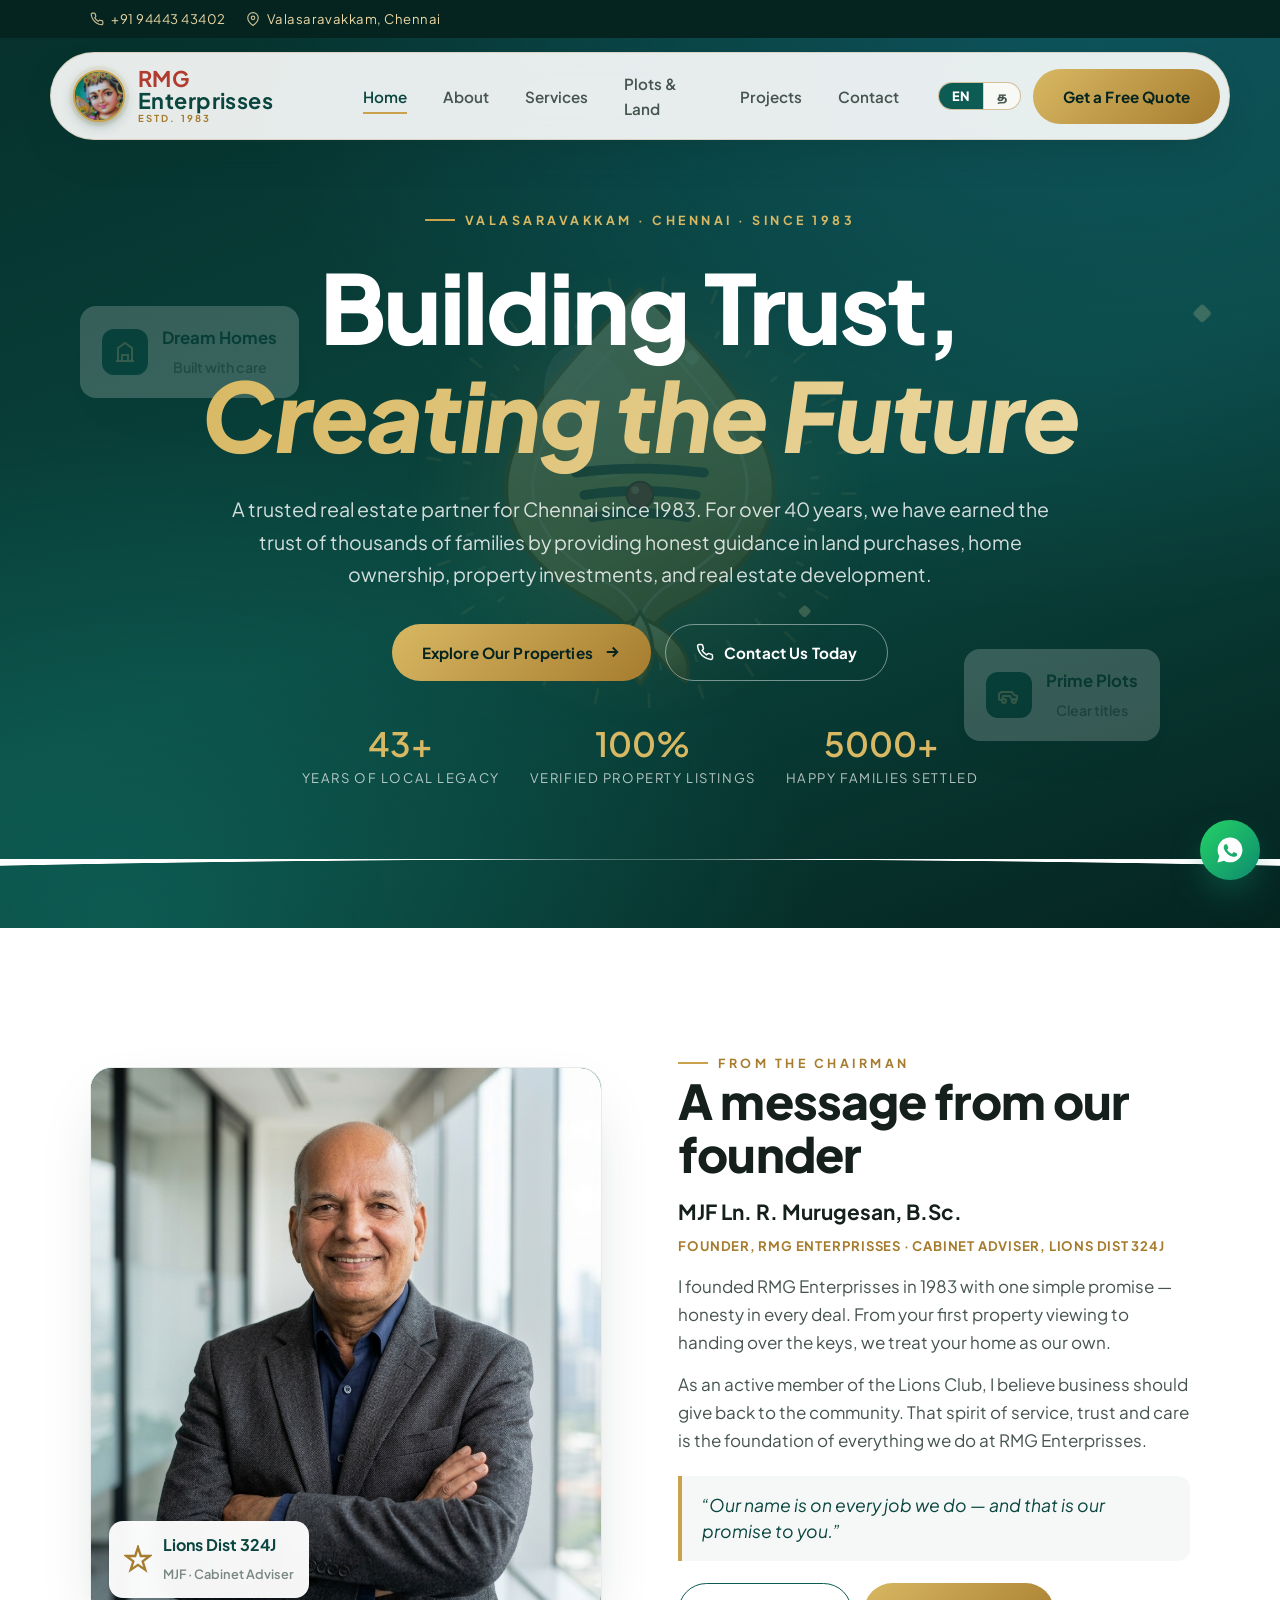
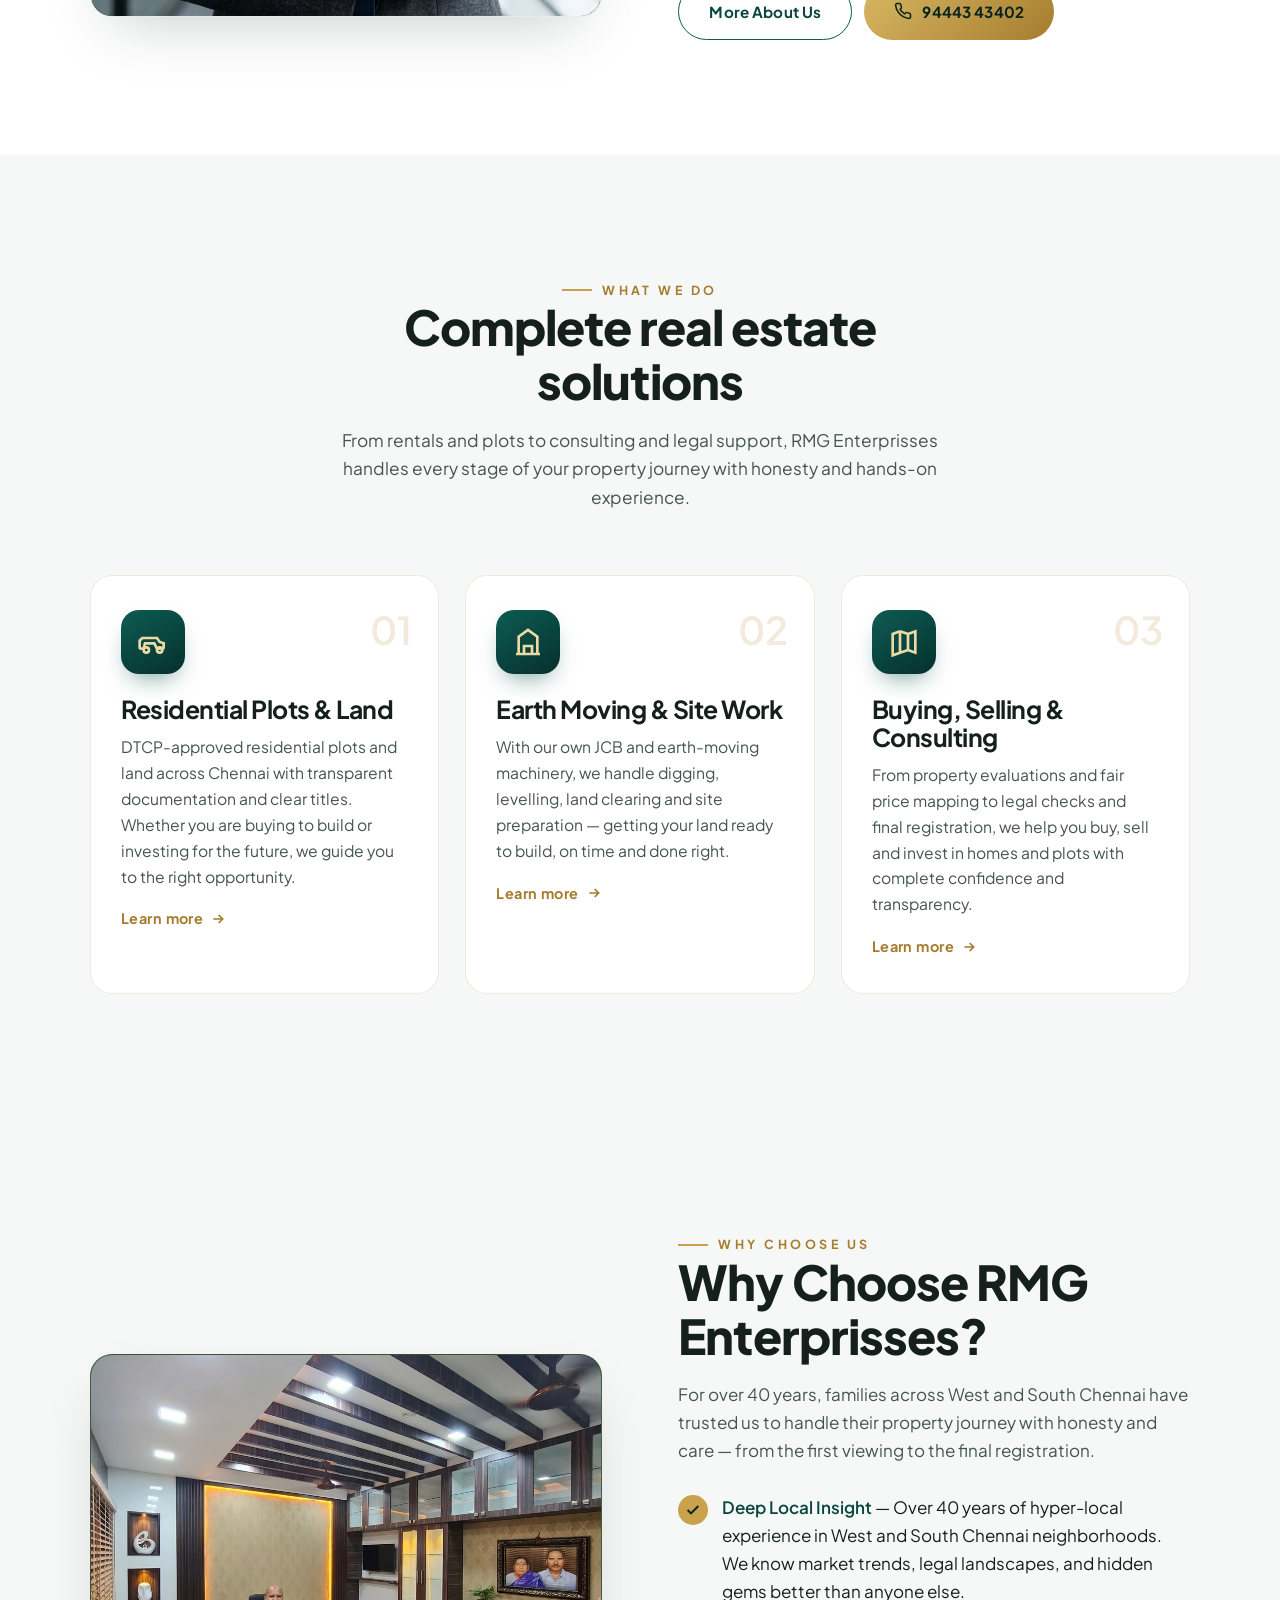
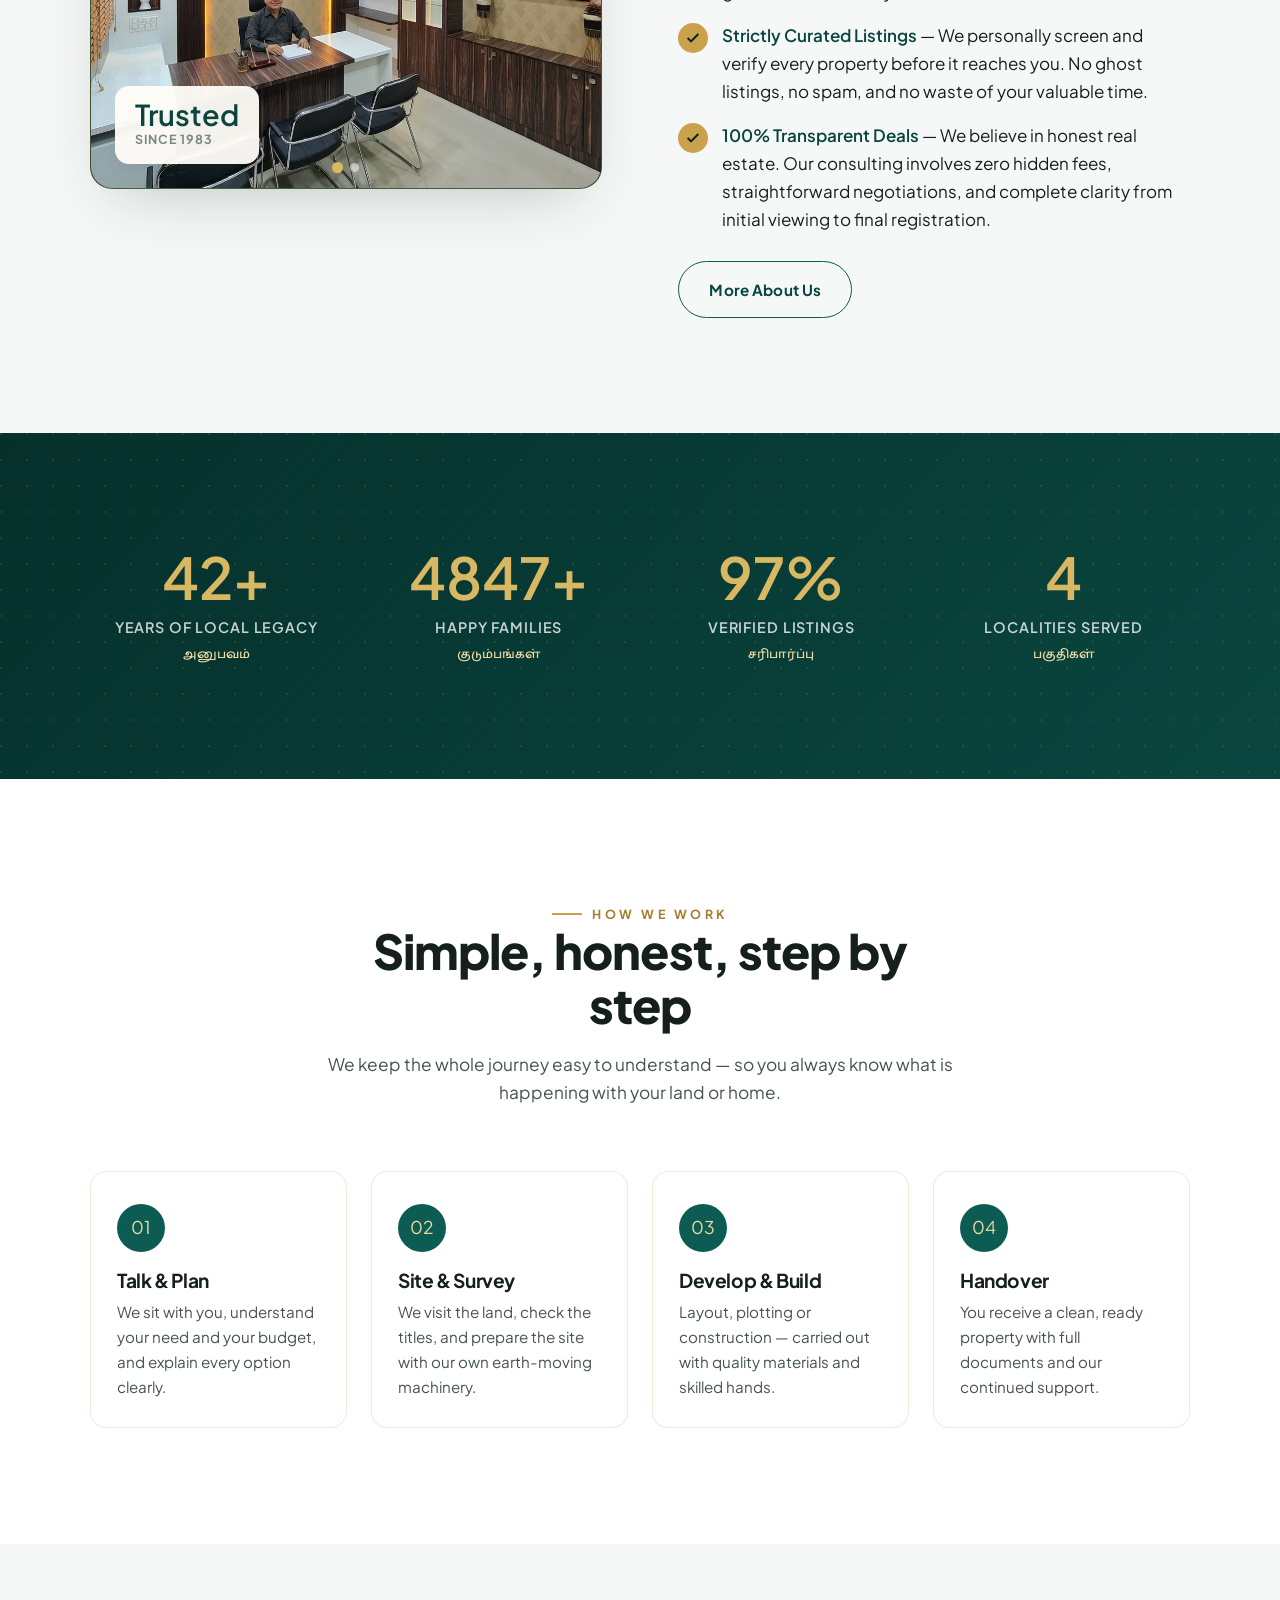
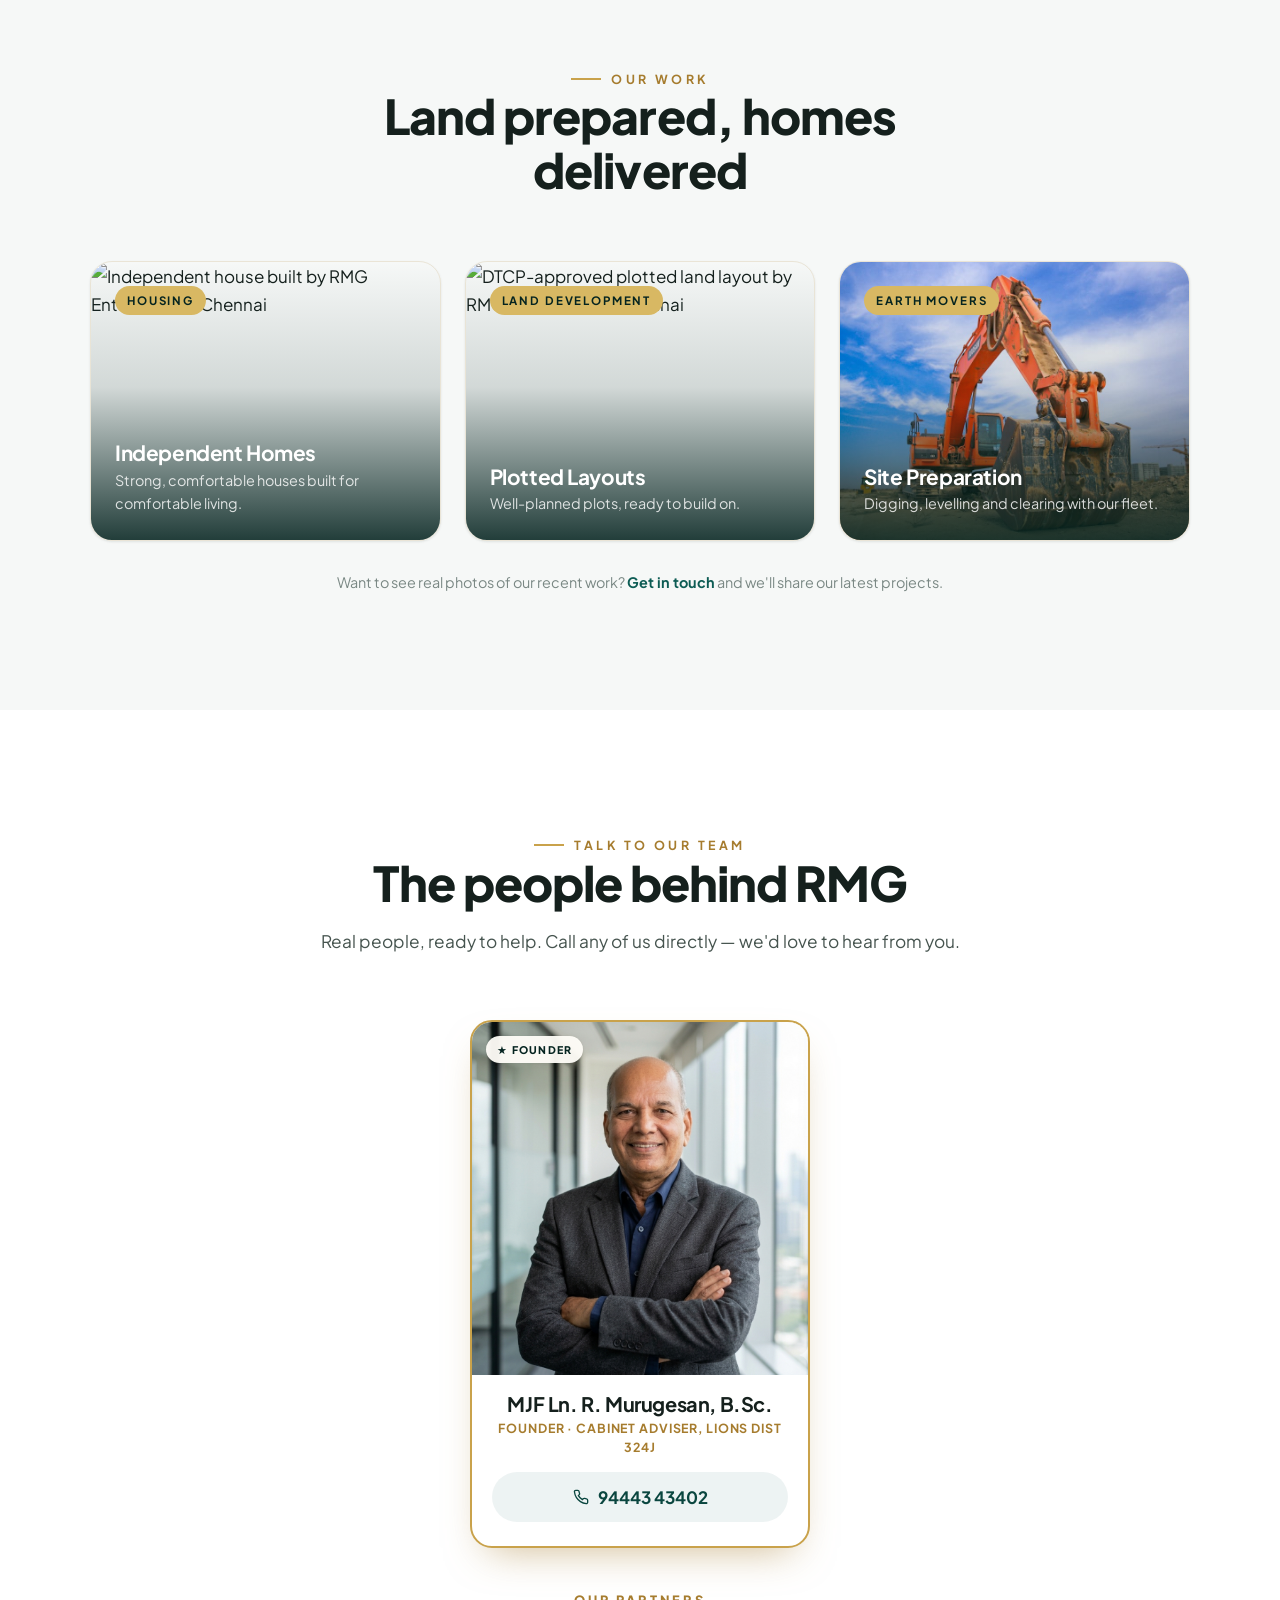
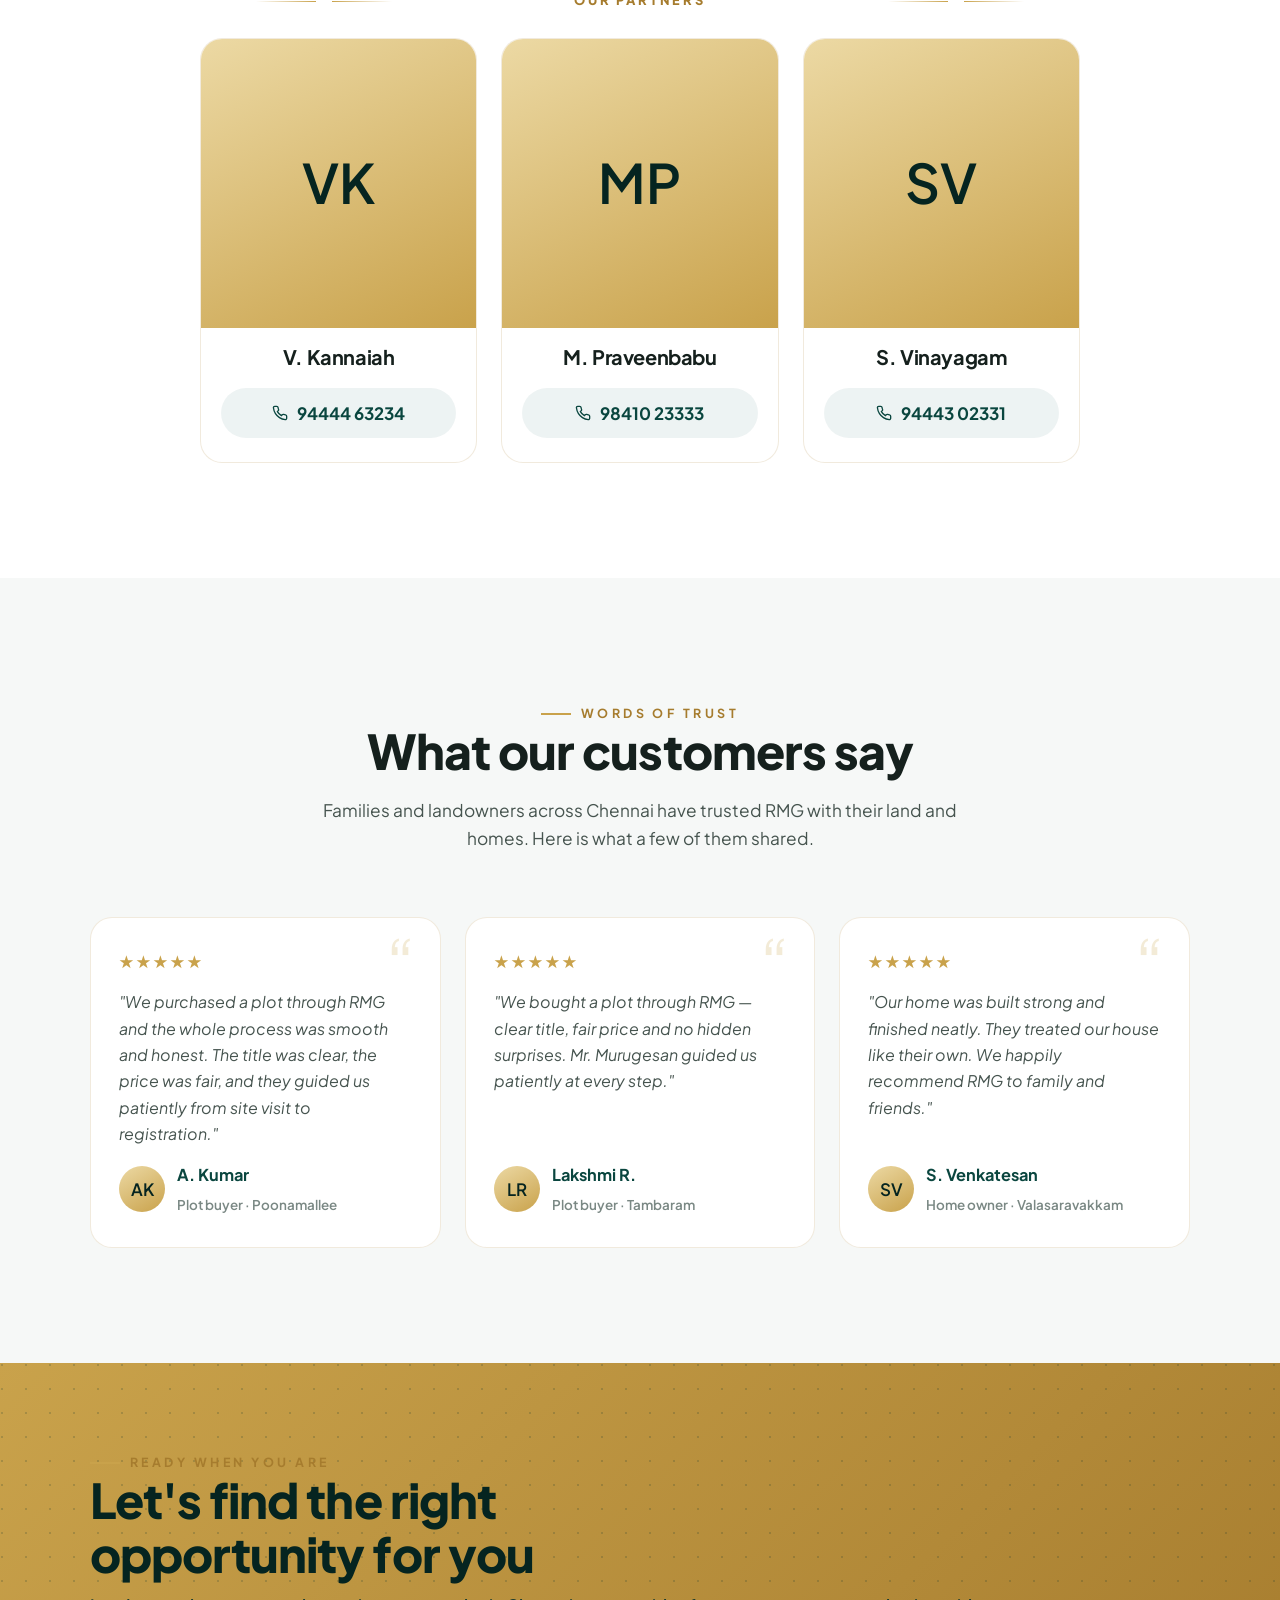
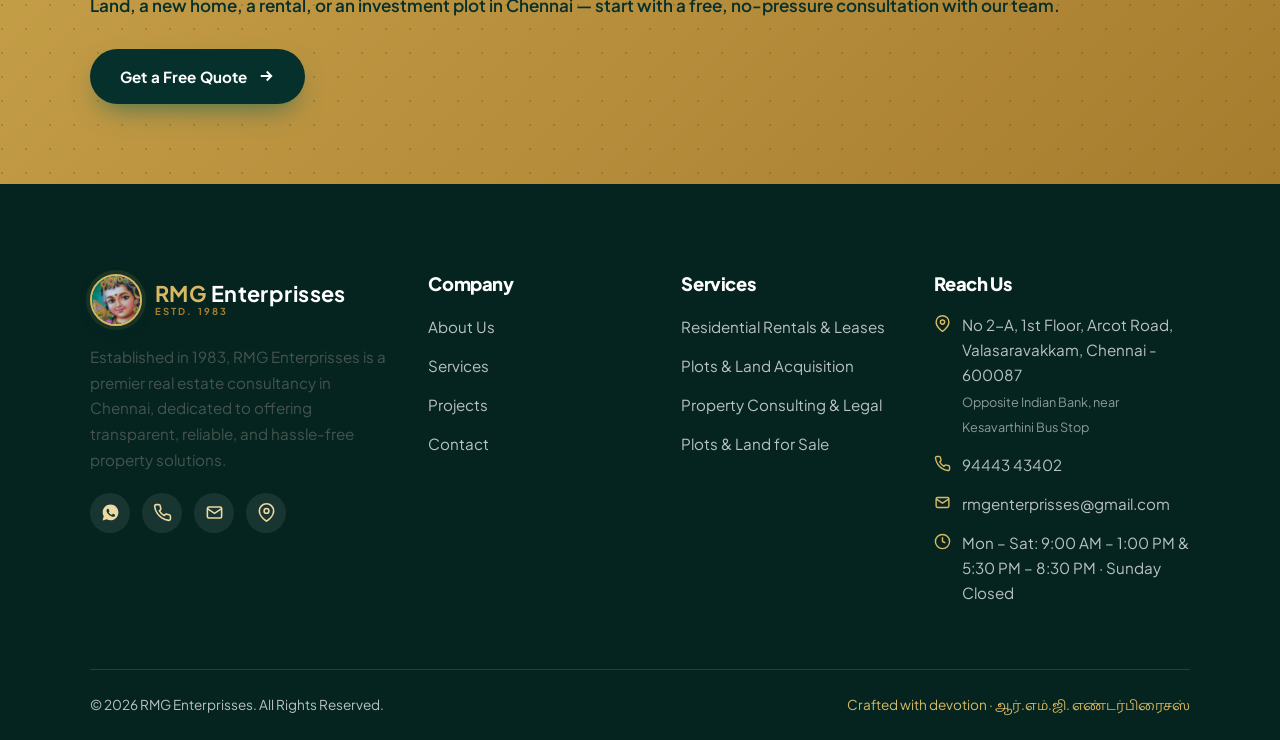
==== commit 6084f4c4: "i18n: full Tamil coverage for all remaining pages Add data-i18n keys + Tamil strings across index, s" ====
--- a/index.html
+++ b/index.html
@@ -255,7 +255,7 @@
     <div class="split-copy" data-reveal data-delay="1">
       <span class="kicker" data-i18n="ch.kicker">From the Chairman</span>
       <h2 data-i18n="ch.h2">A message from our founder</h2>
-      <div class="chair-name"><b>MJF Ln. R. Murugesan, B.Sc.</b><span data-i18n="ch.role">Founder, RMG Enterprisses · Cabinet Adviser, Lions Dist 324J</span></div>
+      <div class="chair-name"><b data-i18n="nm.murugesan.full">MJF Ln. R. Murugesan, B.Sc.</b><span data-i18n="ch.role">Founder, RMG Enterprisses · Cabinet Adviser, Lions Dist 324J</span></div>
       <p data-i18n="ch.p1">I founded RMG Enterprisses in 1983 with one simple promise — honesty in every deal. From your first property viewing to handing over the keys, we treat your home as our own.</p>
       <p data-i18n="ch.p2">As an active member of the Lions Club, I believe business should give back to the community. That spirit of service, trust and care is the foundation of everything we do at RMG Enterprisses.</p>
       <blockquote class="chair-quote" data-i18n="ch.quote">“Our name is on every job we do — and that is our promise to you.”</blockquote>
@@ -417,7 +417,7 @@
     <!-- Row 1: Founder, alone and centered -->
     <div class="people founder-row">
       <div class="person featured" data-reveal>
-        <div class="ava"><img src="images/Murugasan-image.png" alt="MJF Ln. R. Murugesan B.Sc., Founder of RMG Enterprisses" loading="lazy" onerror="this.remove()">RM</div><h3>MJF Ln. R. Murugesan, B.Sc.</h3><div class="role" data-i18n="person.role.chairman">Founder · Cabinet Adviser, Lions Dist 324J</div>
+        <div class="ava"><img src="images/Murugasan-image.png" alt="MJF Ln. R. Murugesan B.Sc., Founder of RMG Enterprisses" loading="lazy" onerror="this.remove()">RM</div><h3 data-i18n="nm.murugesan.full">MJF Ln. R. Murugesan, B.Sc.</h3><div class="role" data-i18n="person.role.chairman">Founder · Cabinet Adviser, Lions Dist 324J</div>
         <a class="phone" href="tel:+919444343402"><svg viewBox="0 0 24 24" fill="none" stroke="currentColor" stroke-width="2"><path d="M22 16.92v3a2 2 0 0 1-2.18 2 19.79 19.79 0 0 1-8.63-3.07 19.5 19.5 0 0 1-6-6 19.79 19.79 0 0 1-3.07-8.67A2 2 0 0 1 4.11 2h3a2 2 0 0 1 2 1.72c.13.96.36 1.9.7 2.81a2 2 0 0 1-.45 2.11L8.09 9.91a16 16 0 0 0 6 6l1.27-1.27a2 2 0 0 1 2.11-.45c.9.34 1.85.57 2.81.7A2 2 0 0 1 22 16.92z"/></svg> 94443 43402</a>
       </div>
     </div>
@@ -430,15 +430,15 @@
     </div>
     <div class="people partners-row">
       <div class="person" data-reveal data-delay="1">
-        <div class="ava"><img src="images/team-kannaiah.jpg" alt="V. Kannaiah" loading="lazy" onerror="this.remove()">VK</div><h3>V. Kannaiah</h3><div class="role" data-i18n="person.role"></div>
+        <div class="ava"><img src="images/team-kannaiah.jpg" alt="V. Kannaiah" loading="lazy" onerror="this.remove()">VK</div><h3 data-i18n="nm.kannaiah">V. Kannaiah</h3><div class="role" data-i18n="person.role"></div>
         <a class="phone" href="tel:+919444463234"><svg viewBox="0 0 24 24" fill="none" stroke="currentColor" stroke-width="2"><path d="M22 16.92v3a2 2 0 0 1-2.18 2 19.79 19.79 0 0 1-8.63-3.07 19.5 19.5 0 0 1-6-6 19.79 19.79 0 0 1-3.07-8.67A2 2 0 0 1 4.11 2h3a2 2 0 0 1 2 1.72c.13.96.36 1.9.7 2.81a2 2 0 0 1-.45 2.11L8.09 9.91a16 16 0 0 0 6 6l1.27-1.27a2 2 0 0 1 2.11-.45c.9.34 1.85.57 2.81.7A2 2 0 0 1 22 16.92z"/></svg> 94444 63234</a>
       </div>
       <div class="person" data-reveal data-delay="2">
-        <div class="ava"><img src="images/team-praveenbabu.jpg" alt="M. Praveenbabu" loading="lazy" onerror="this.remove()">MP</div><h3>M. Praveenbabu</h3><div class="role" data-i18n="person.role"></div>
+        <div class="ava"><img src="images/team-praveenbabu.jpg" alt="M. Praveenbabu" loading="lazy" onerror="this.remove()">MP</div><h3 data-i18n="nm.praveenbabu">M. Praveenbabu</h3><div class="role" data-i18n="person.role"></div>
         <a class="phone" href="tel:+919841023333"><svg viewBox="0 0 24 24" fill="none" stroke="currentColor" stroke-width="2"><path d="M22 16.92v3a2 2 0 0 1-2.18 2 19.79 19.79 0 0 1-8.63-3.07 19.5 19.5 0 0 1-6-6 19.79 19.79 0 0 1-3.07-8.67A2 2 0 0 1 4.11 2h3a2 2 0 0 1 2 1.72c.13.96.36 1.9.7 2.81a2 2 0 0 1-.45 2.11L8.09 9.91a16 16 0 0 0 6 6l1.27-1.27a2 2 0 0 1 2.11-.45c.9.34 1.85.57 2.81.7A2 2 0 0 1 22 16.92z"/></svg> 98410 23333</a>
       </div>
       <div class="person" data-reveal data-delay="3">
-        <div class="ava"><img src="images/team-vinayagam.jpg" alt="S. Vinayagam" loading="lazy" onerror="this.remove()">SV</div><h3>S. Vinayagam</h3><div class="role" data-i18n="person.role"></div>
+        <div class="ava"><img src="images/team-vinayagam.jpg" alt="S. Vinayagam" loading="lazy" onerror="this.remove()">SV</div><h3 data-i18n="nm.vinayagam">S. Vinayagam</h3><div class="role" data-i18n="person.role"></div>
         <a class="phone" href="tel:+919444302331"><svg viewBox="0 0 24 24" fill="none" stroke="currentColor" stroke-width="2"><path d="M22 16.92v3a2 2 0 0 1-2.18 2 19.79 19.79 0 0 1-8.63-3.07 19.5 19.5 0 0 1-6-6 19.79 19.79 0 0 1-3.07-8.67A2 2 0 0 1 4.11 2h3a2 2 0 0 1 2 1.72c.13.96.36 1.9.7 2.81a2 2 0 0 1-.45 2.11L8.09 9.91a16 16 0 0 0 6 6l1.27-1.27a2 2 0 0 1 2.11-.45c.9.34 1.85.57 2.81.7A2 2 0 0 1 22 16.92z"/></svg> 94443 02331</a>
       </div>
     </div>
@@ -519,16 +519,16 @@
           <li><a href="services.html" data-i18n="foot.s.earth">Residential Rentals &amp; Leases</a></li>
           <li><a href="services.html" data-i18n="foot.s.housing">Plots &amp; Land Acquisition</a></li>
           <li><a href="services.html" data-i18n="foot.s.land">Property Consulting &amp; Legal</a></li>
-          <li><a href="plots.html">Plots &amp; Land for Sale</a></li>
+          <li><a href="plots.html" data-i18n="foot.s.plots">Plots &amp; Land for Sale</a></li>
         </ul>
       </div>
       <div>
         <h4 data-i18n="foot.h.reach">Reach Us</h4>
         <ul class="f-contact">
-          <li><svg viewBox="0 0 24 24" fill="none" stroke="currentColor" stroke-width="2"><path d="M21 10c0 7-9 13-9 13s-9-6-9-13a9 9 0 0 1 18 0z"/><circle cx="12" cy="10" r="3"/></svg><span>No 2-A, 1st Floor, Arcot Road, Valasaravakkam, Chennai - 600087<br><small style="opacity:.75">Opposite Indian Bank, near Kesavarthini Bus Stop</small></span></li>
+          <li><svg viewBox="0 0 24 24" fill="none" stroke="currentColor" stroke-width="2"><path d="M21 10c0 7-9 13-9 13s-9-6-9-13a9 9 0 0 1 18 0z"/><circle cx="12" cy="10" r="3"/></svg><span>No 2-A, 1st Floor, Arcot Road, Valasaravakkam, Chennai - 600087<br><small style="opacity:.75" data-i18n="foot.landmark">Opposite Indian Bank, near Kesavarthini Bus Stop</small></span></li>
           <li><svg viewBox="0 0 24 24" fill="none" stroke="currentColor" stroke-width="2"><path d="M22 16.92v3a2 2 0 0 1-2.18 2 19.79 19.79 0 0 1-8.63-3.07 19.5 19.5 0 0 1-6-6 19.79 19.79 0 0 1-3.07-8.67A2 2 0 0 1 4.11 2h3a2 2 0 0 1 2 1.72c.13.96.36 1.9.7 2.81a2 2 0 0 1-.45 2.11L8.09 9.91a16 16 0 0 0 6 6l1.27-1.27a2 2 0 0 1 2.11-.45c.9.34 1.85.57 2.81.7A2 2 0 0 1 22 16.92z"/></svg><a href="tel:+919444343402">94443 43402</a></li>
           <li><svg viewBox="0 0 24 24" fill="none" stroke="currentColor" stroke-width="2"><rect x="3" y="5" width="18" height="14" rx="2"/><path d="M3 7l9 6 9-6"/></svg><a href="mailto:rmgenterprisses@gmail.com">rmgenterprisses@gmail.com</a></li>
-        <li><svg viewBox="0 0 24 24" fill="none" stroke="currentColor" stroke-width="2"><circle cx="12" cy="12" r="10"/><path d="M12 6v6l4 2"/></svg><span>Mon – Sat: 9:00 AM – 1:00 PM & 5:30 PM – 8:30 PM · Sunday Closed</span></li>
+        <li><svg viewBox="0 0 24 24" fill="none" stroke="currentColor" stroke-width="2"><circle cx="12" cy="12" r="10"/><path d="M12 6v6l4 2"/></svg><span data-i18n="foot.hours">Mon – Sat: 9:00 AM – 1:00 PM & 5:30 PM – 8:30 PM · Sunday Closed</span></li>
         </ul>
       </div>
     </div>
@@ -547,7 +547,7 @@
 <!-- floating WhatsApp button -->
 <a href="https://wa.me/919444343402?text=Hello%20RMG%20Enterprisses%2C%20I%20would%20like%20to%20know%20more%20about%20your%20services." class="wa-fab" target="_blank" rel="noopener" aria-label="Chat with RMG on WhatsApp">
   <svg viewBox="0 0 24 24" aria-hidden="true"><path d="M12.04 2C6.58 2 2.13 6.45 2.13 11.91c0 1.75.46 3.45 1.32 4.95L2 22l5.25-1.38c1.45.79 3.08 1.21 4.79 1.21 5.46 0 9.91-4.45 9.91-9.91C21.95 6.45 17.5 2 12.04 2zm5.8 14.06c-.24.68-1.42 1.31-1.96 1.35-.5.05-.96.24-3.23-.67-2.73-1.08-4.45-3.86-4.58-4.04-.13-.18-1.1-1.46-1.1-2.79 0-1.33.7-1.98.94-2.25.24-.27.53-.34.71-.34.18 0 .35 0 .51.01.16.01.39-.06.6.46.24.58.82 2.01.89 2.16.07.15.12.32.02.5-.09.18-.14.29-.27.45-.13.16-.28.36-.4.48-.13.13-.27.28-.12.54.15.27.66 1.09 1.42 1.77.98.87 1.8 1.14 2.07 1.27.27.13.42.11.58-.07.16-.18.66-.77.84-1.04.18-.27.36-.22.6-.13.24.09 1.53.72 1.79.85.27.13.44.2.51.31.07.12.07.66-.17 1.34z" fill="currentColor"/></svg>
-  <span class="wa-label">Chat on WhatsApp</span>
+  <span class="wa-label" data-i18n="wa.label">Chat on WhatsApp</span>
 </a>
 
 <script src="js/script.js"></script>
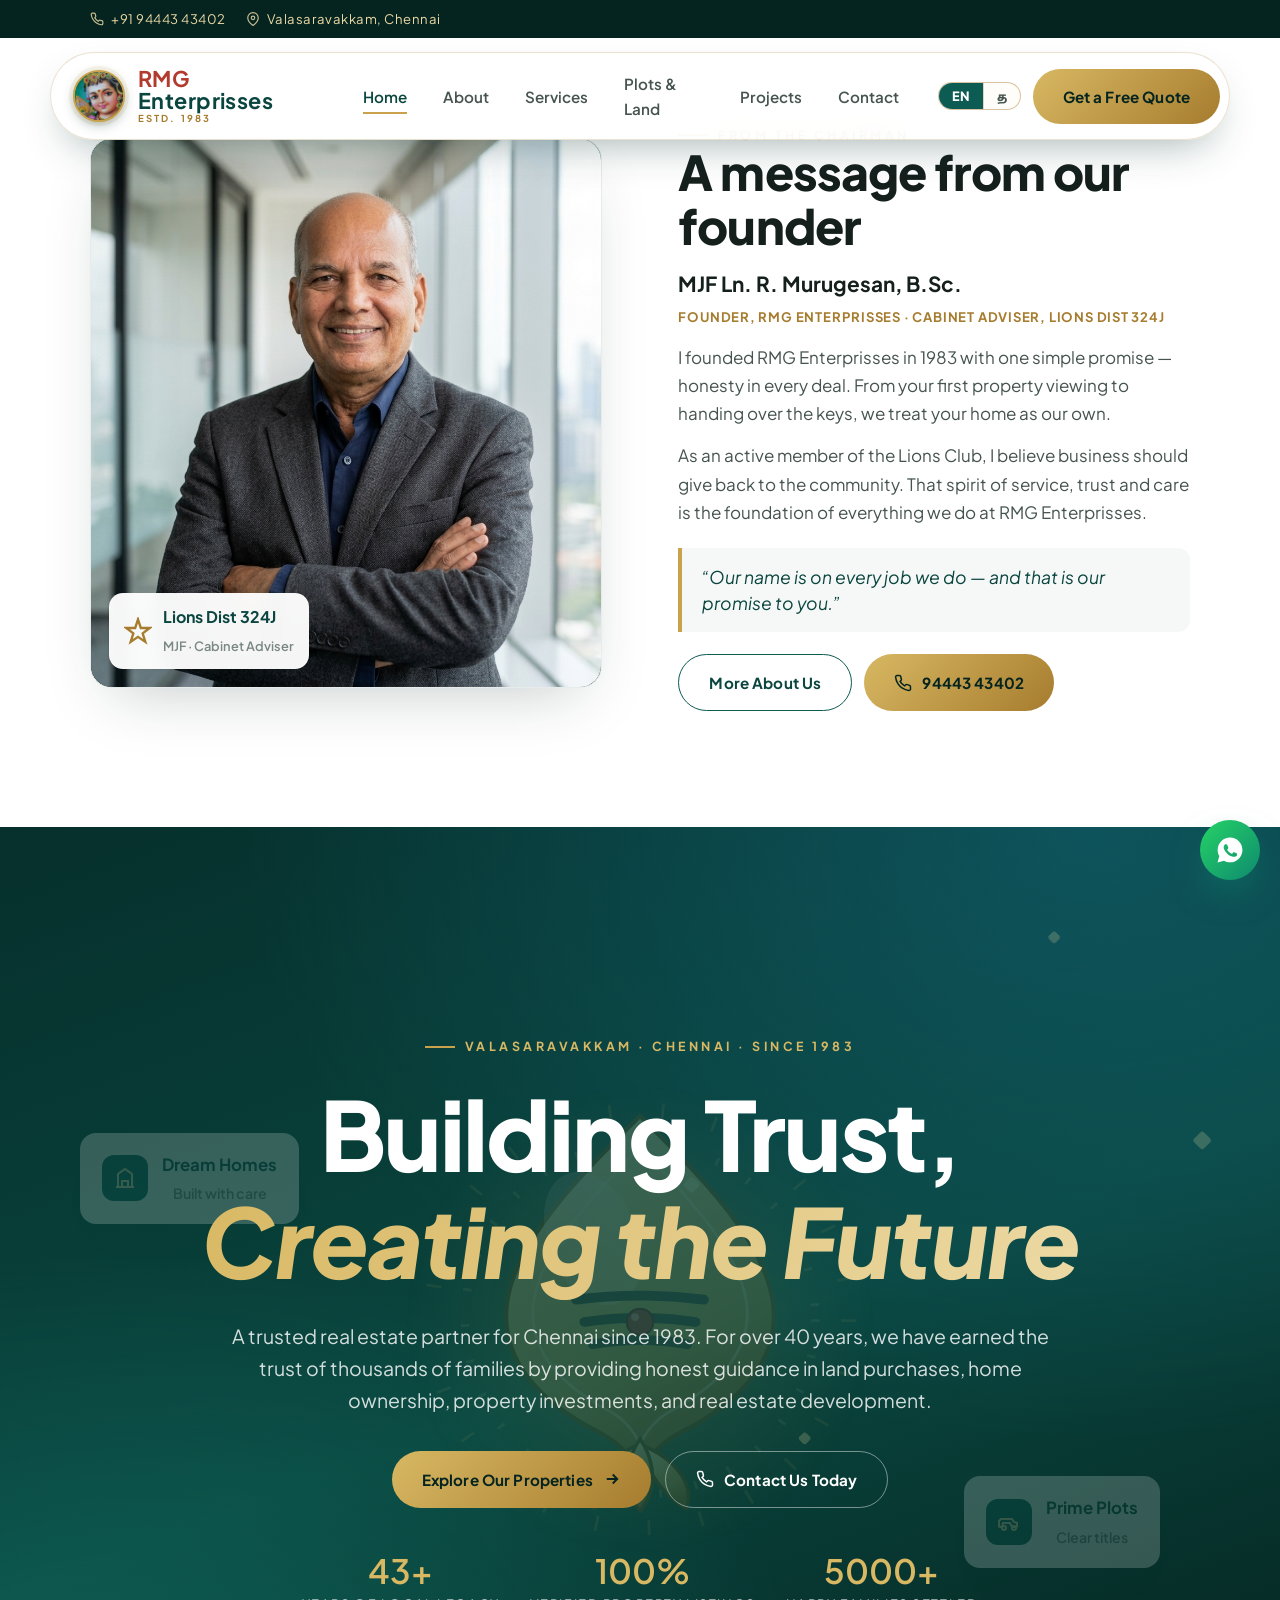
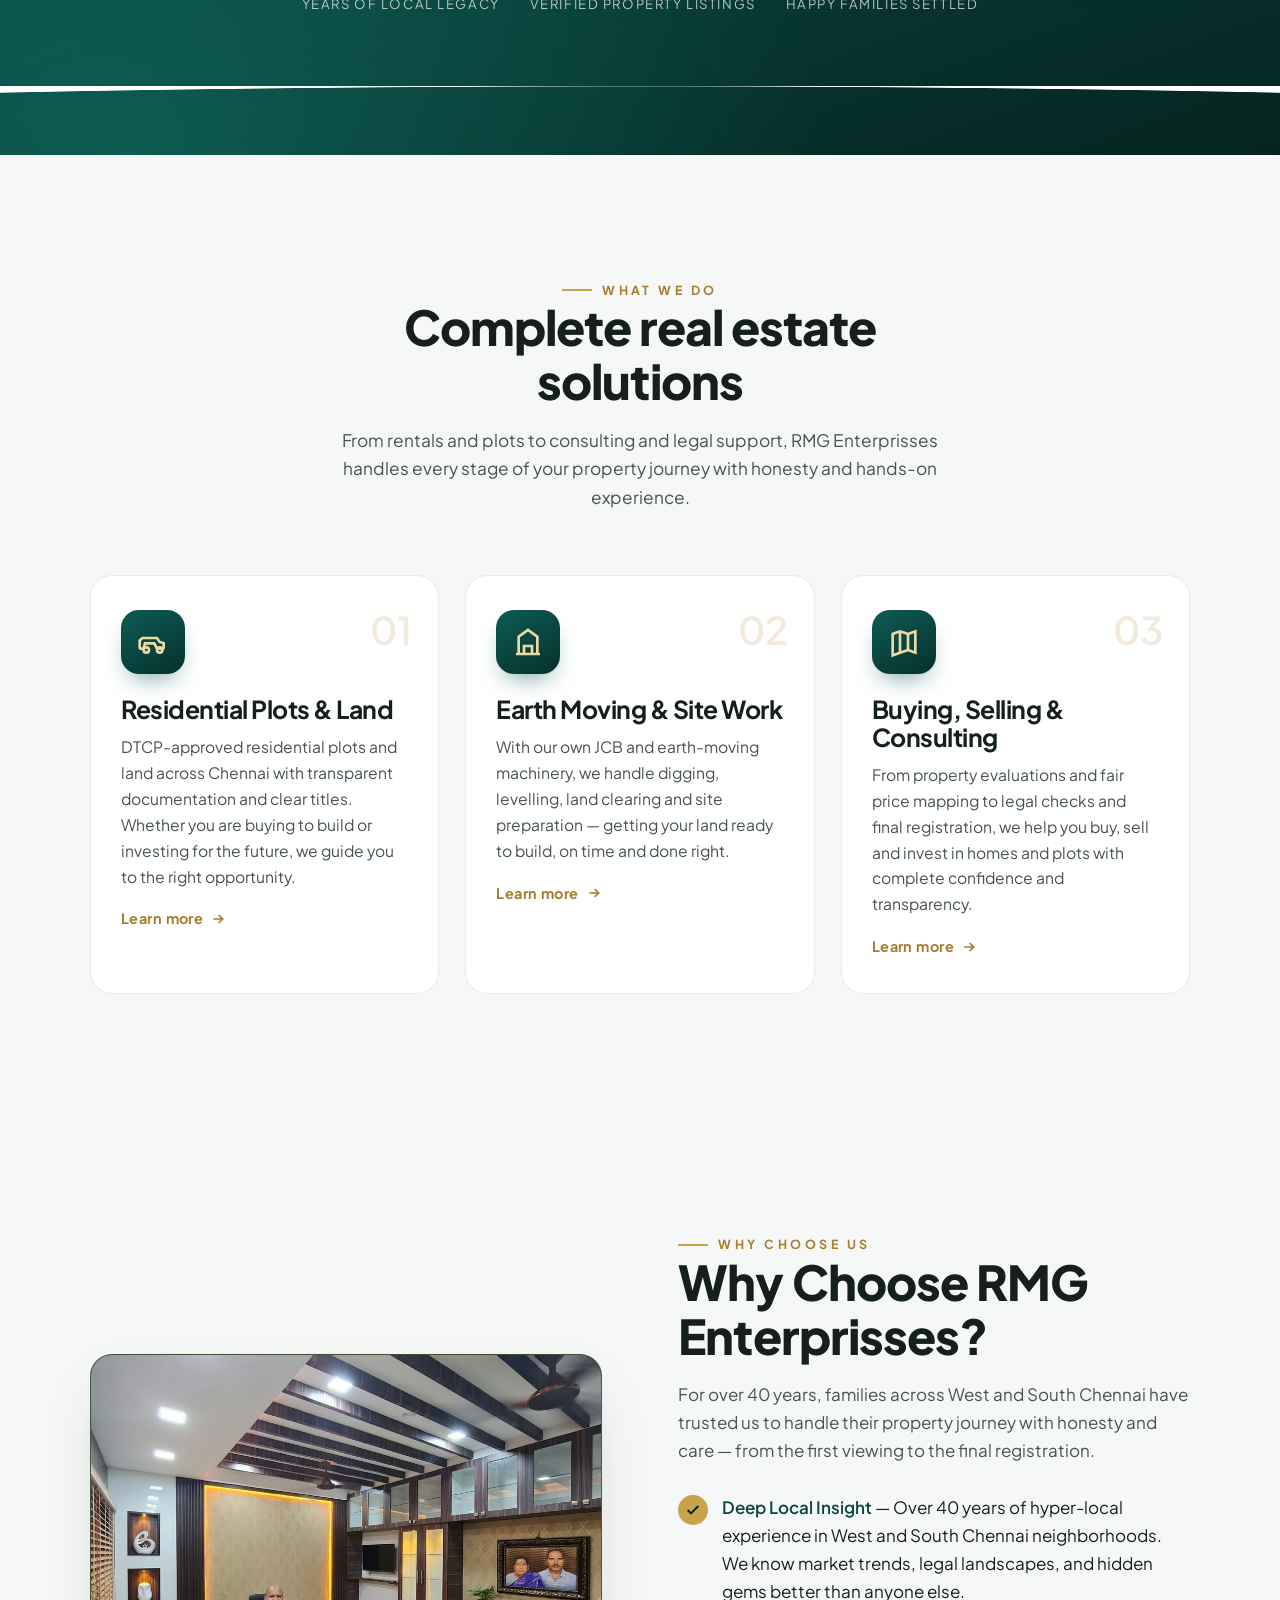
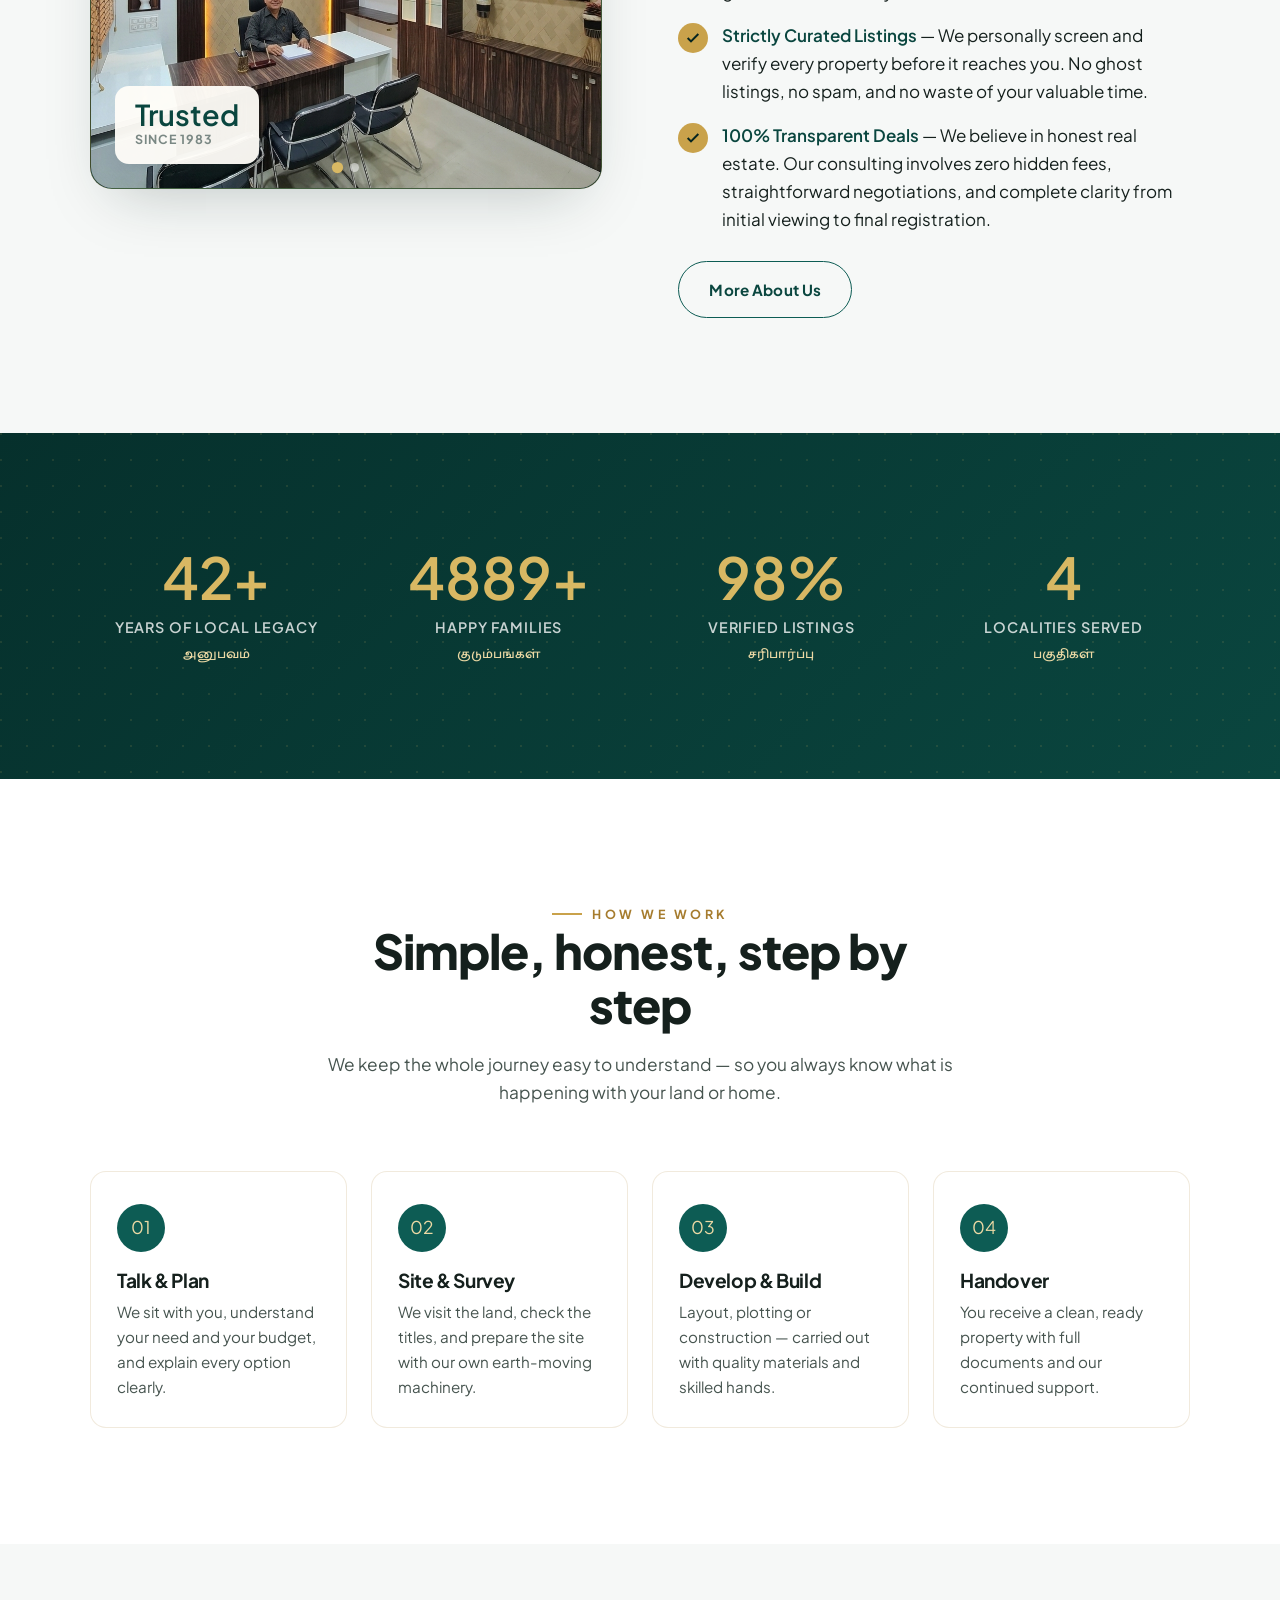
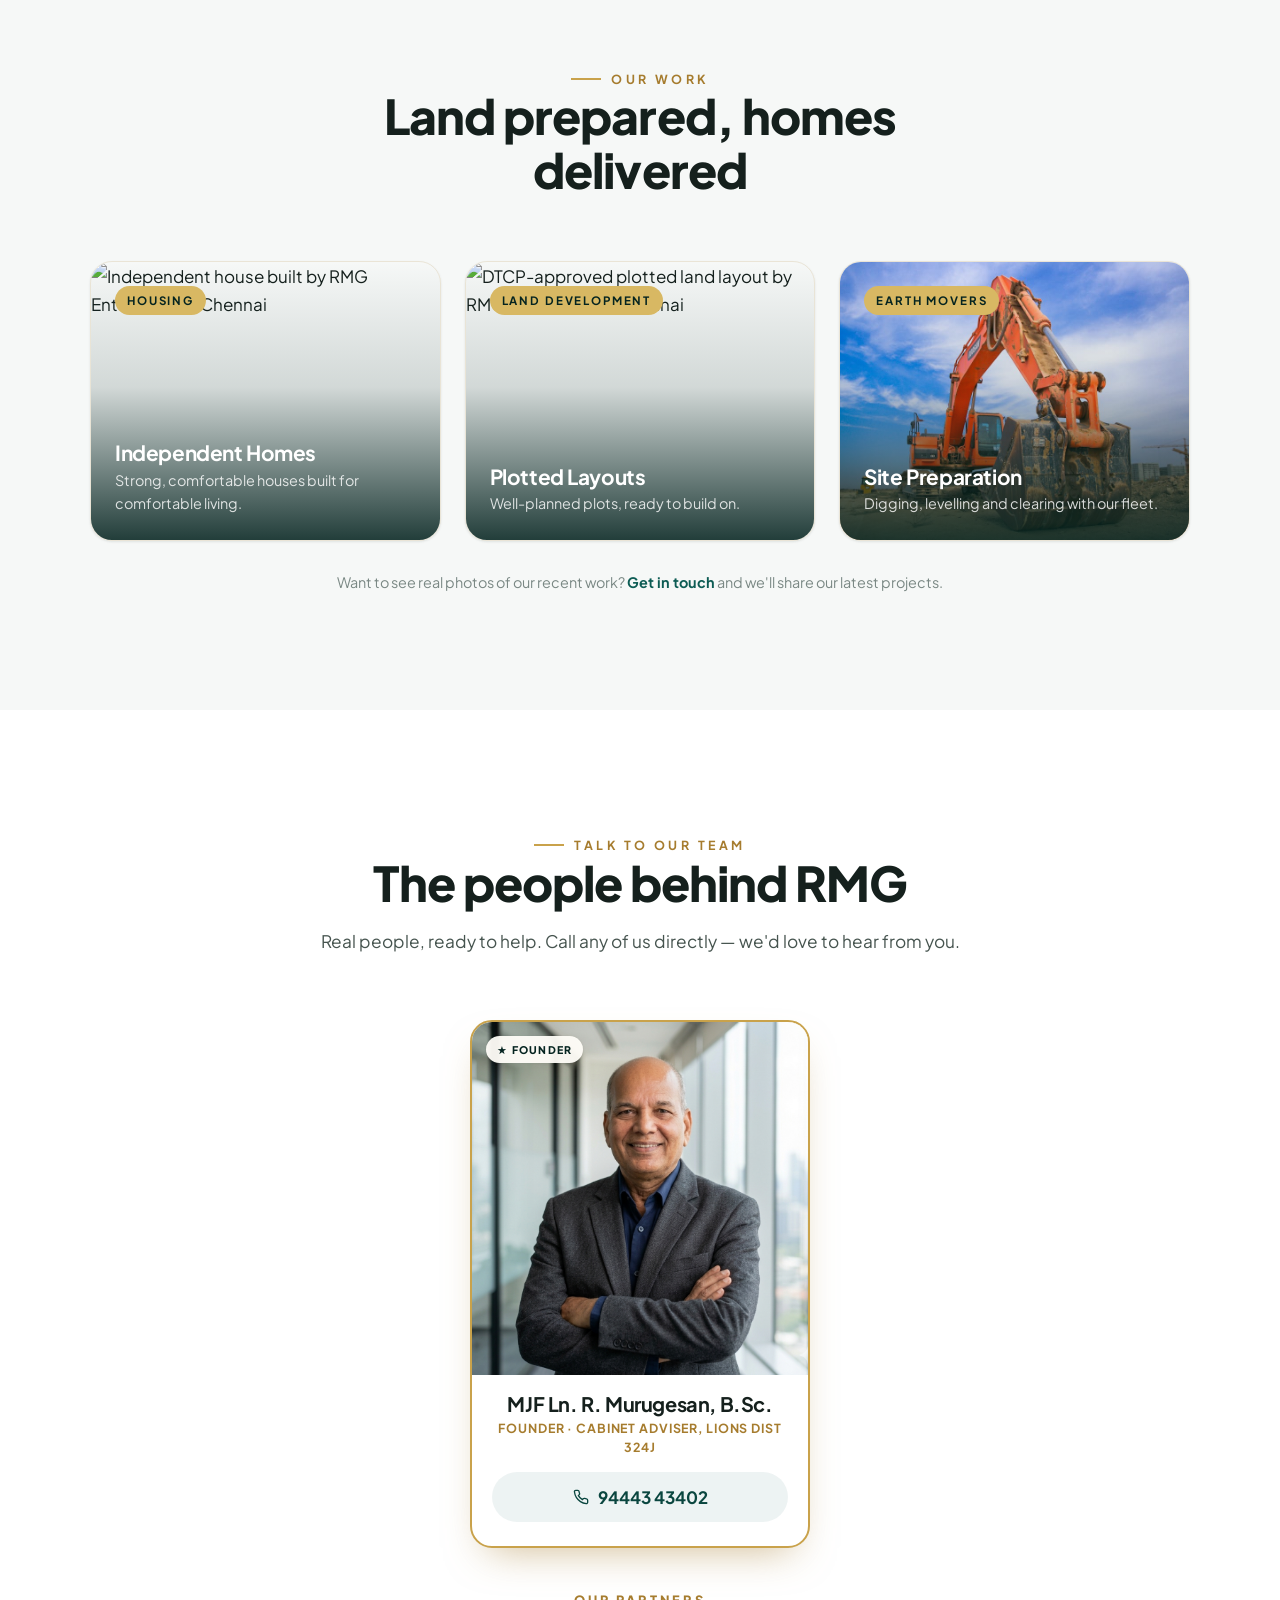
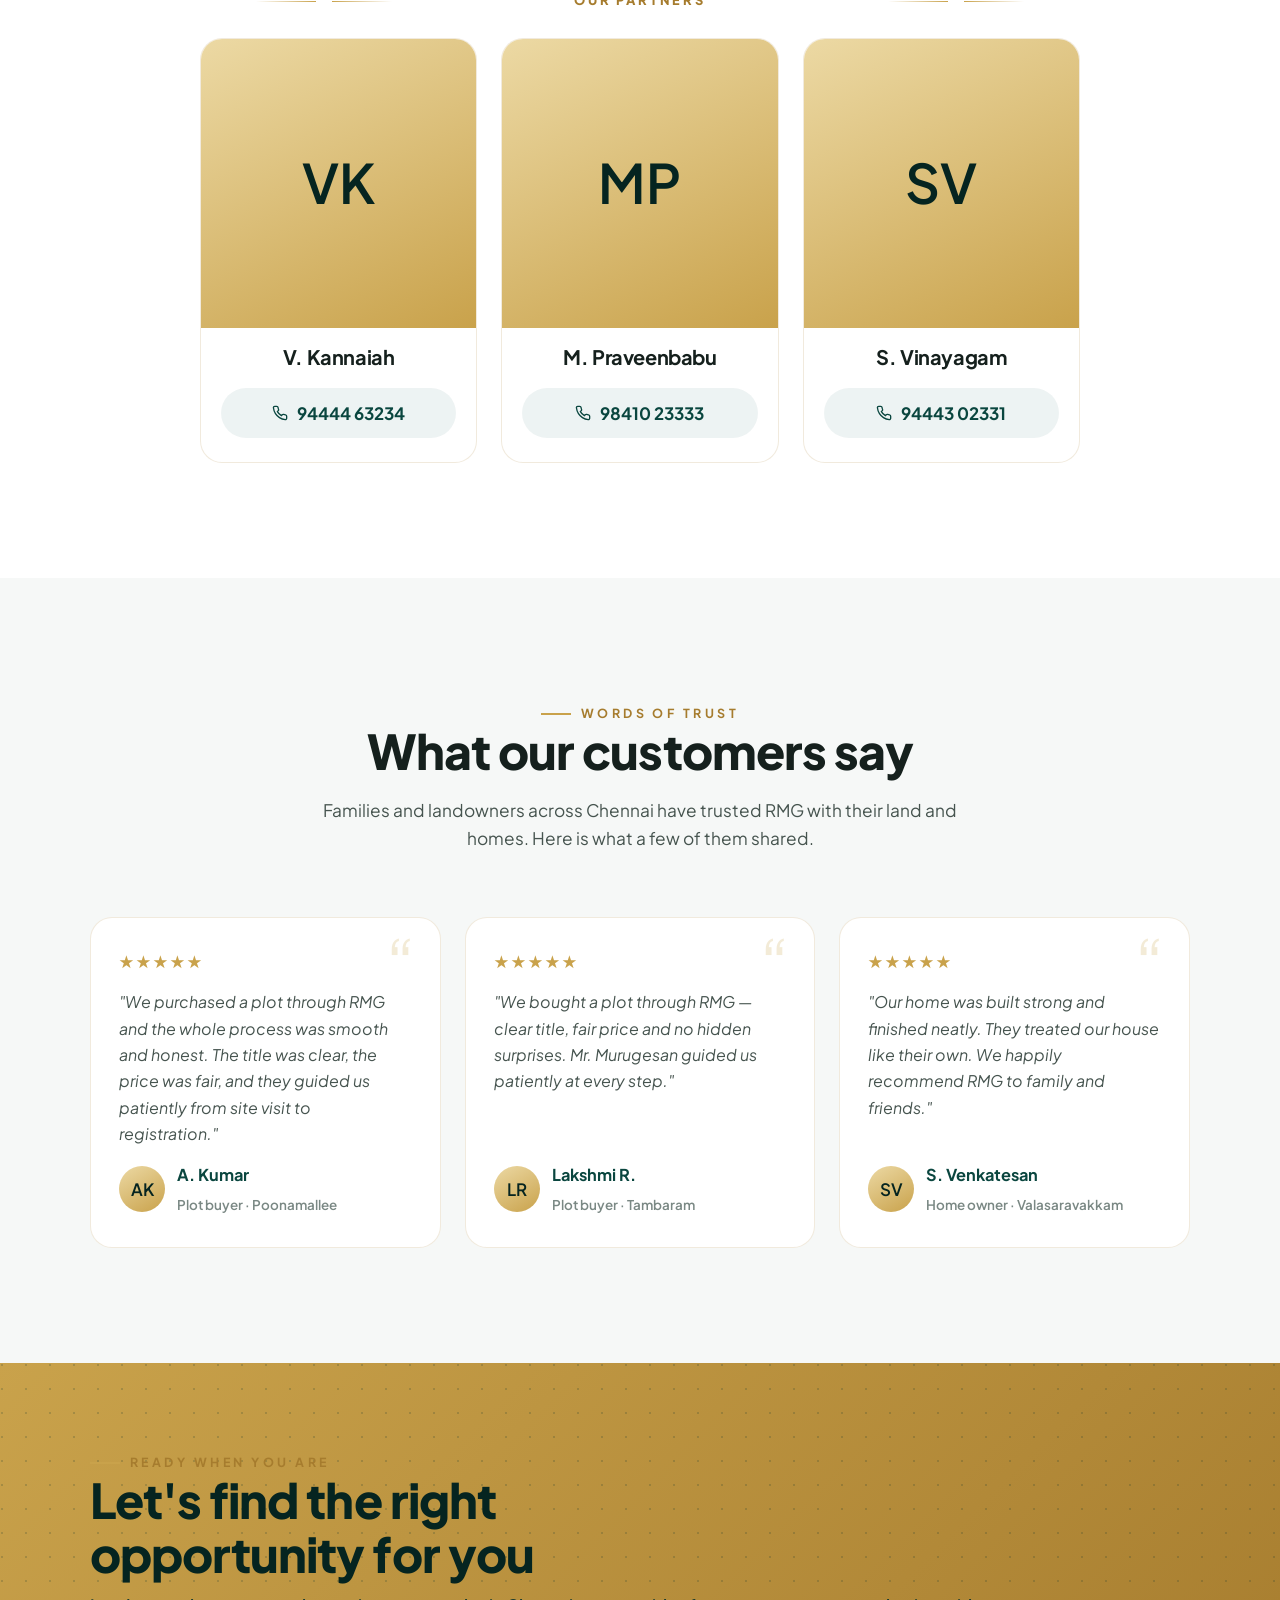
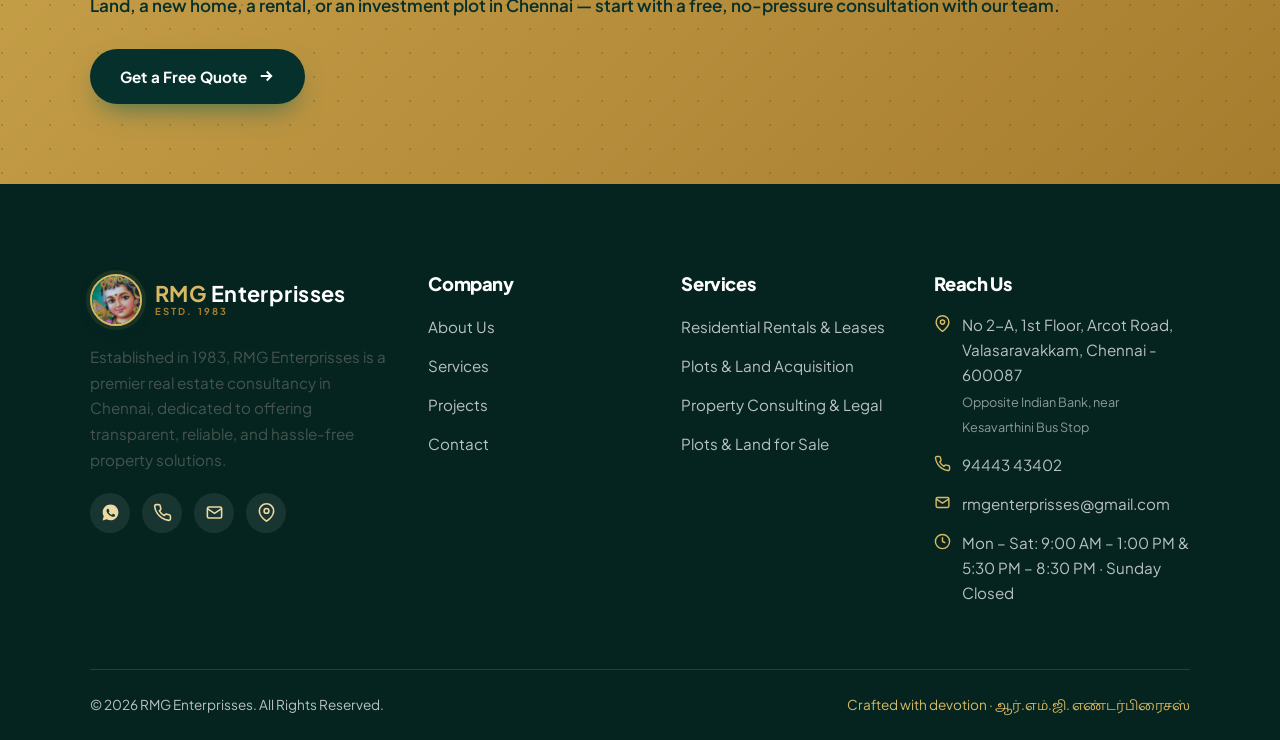
==== commit c67ca76c: "home: move founder ("A message from our founder") section above the hero Founder/chairman intro now " ====
--- a/index.html
+++ b/index.html
@@ -153,6 +153,34 @@
 </header>
 <div class="nav-overlay"></div>
 
+<!-- ============ CHAIRMAN INTRO (top of page) ============ -->
+<section class="section chairman-intro" id="chairman">
+  <div class="container split">
+    <div class="split-media" data-reveal>
+      <div class="chair-photo">
+        <img src="images/Murugasan-image.png" alt="R. Murugesan — Chairman & Founder, RMG Enterprisses" loading="lazy" onerror="this.classList.add('is-missing')">
+        <span class="chair-initials">RM</span>
+        <div class="chair-chip">
+          <svg viewBox="0 0 24 24" fill="none" stroke="currentColor" stroke-width="2"><path d="M12 2l2.4 7.4H22l-6 4.6 2.3 7.4L12 17l-6.3 4.4L8 14 2 9.4h7.6z"/></svg>
+          <span><b data-i18n="ch.chip.t">Lions Dist 324J</b><small data-i18n="ch.chip.s">MJF · Cabinet Adviser</small></span>
+        </div>
+      </div>
+    </div>
+    <div class="split-copy" data-reveal data-delay="1">
+      <span class="kicker" data-i18n="ch.kicker">From the Chairman</span>
+      <h2 data-i18n="ch.h2">A message from our founder</h2>
+      <div class="chair-name"><b data-i18n="nm.murugesan.full">MJF Ln. R. Murugesan, B.Sc.</b><span data-i18n="ch.role">Founder, RMG Enterprisses · Cabinet Adviser, Lions Dist 324J</span></div>
+      <p data-i18n="ch.p1">I founded RMG Enterprisses in 1983 with one simple promise — honesty in every deal. From your first property viewing to handing over the keys, we treat your home as our own.</p>
+      <p data-i18n="ch.p2">As an active member of the Lions Club, I believe business should give back to the community. That spirit of service, trust and care is the foundation of everything we do at RMG Enterprisses.</p>
+      <blockquote class="chair-quote" data-i18n="ch.quote">“Our name is on every job we do — and that is our promise to you.”</blockquote>
+      <div class="chair-actions">
+        <a href="about.html" class="btn btn-outline" data-i18n="ch.btn">More About Us</a>
+        <a href="tel:+919444343402" class="btn btn-gold"><svg viewBox="0 0 24 24" fill="none" stroke="currentColor" stroke-width="2"><path d="M22 16.92v3a2 2 0 0 1-2.18 2 19.79 19.79 0 0 1-8.63-3.07 19.5 19.5 0 0 1-6-6 19.79 19.79 0 0 1-3.07-8.67A2 2 0 0 1 4.11 2h3a2 2 0 0 1 2 1.72c.13.96.36 1.9.7 2.81a2 2 0 0 1-.45 2.11L8.09 9.91a16 16 0 0 0 6 6l1.27-1.27a2 2 0 0 1 2.11-.45c.9.34 1.85.57 2.81.7A2 2 0 0 1 22 16.92z"/></svg> 94443 43402</a>
+      </div>
+    </div>
+  </div>
+</section>
+
 <!-- ============ HERO ============ -->
 <section class="hero">
   <div class="container">
@@ -234,34 +262,6 @@
       <div class="card c2">
         <span class="ico"><svg viewBox="0 0 24 24" fill="none" stroke="currentColor" stroke-width="2"><path d="M3 17h2l1-4h7l2 4h4a1 1 0 0 0 1-1v-3l-3-1-2-3H8L4 9 2 11v5a1 1 0 0 0 1 1z"/><circle cx="7" cy="18" r="2"/><circle cx="17" cy="18" r="2"/></svg></span>
         <span><b data-i18n="card2.t">Prime Plots</b><small data-i18n="card2.s">Clear titles</small></span>
-      </div>
-    </div>
-  </div>
-</section>
-
-<!-- ============ CHAIRMAN INTRO (section 2) ============ -->
-<section class="section chairman-intro" id="chairman">
-  <div class="container split">
-    <div class="split-media" data-reveal>
-      <div class="chair-photo">
-        <img src="images/Murugasan-image.png" alt="R. Murugesan — Chairman & Founder, RMG Enterprisses" loading="lazy" onerror="this.classList.add('is-missing')">
-        <span class="chair-initials">RM</span>
-        <div class="chair-chip">
-          <svg viewBox="0 0 24 24" fill="none" stroke="currentColor" stroke-width="2"><path d="M12 2l2.4 7.4H22l-6 4.6 2.3 7.4L12 17l-6.3 4.4L8 14 2 9.4h7.6z"/></svg>
-          <span><b data-i18n="ch.chip.t">Lions Dist 324J</b><small data-i18n="ch.chip.s">MJF · Cabinet Adviser</small></span>
-        </div>
-      </div>
-    </div>
-    <div class="split-copy" data-reveal data-delay="1">
-      <span class="kicker" data-i18n="ch.kicker">From the Chairman</span>
-      <h2 data-i18n="ch.h2">A message from our founder</h2>
-      <div class="chair-name"><b data-i18n="nm.murugesan.full">MJF Ln. R. Murugesan, B.Sc.</b><span data-i18n="ch.role">Founder, RMG Enterprisses · Cabinet Adviser, Lions Dist 324J</span></div>
-      <p data-i18n="ch.p1">I founded RMG Enterprisses in 1983 with one simple promise — honesty in every deal. From your first property viewing to handing over the keys, we treat your home as our own.</p>
-      <p data-i18n="ch.p2">As an active member of the Lions Club, I believe business should give back to the community. That spirit of service, trust and care is the foundation of everything we do at RMG Enterprisses.</p>
-      <blockquote class="chair-quote" data-i18n="ch.quote">“Our name is on every job we do — and that is our promise to you.”</blockquote>
-      <div class="chair-actions">
-        <a href="about.html" class="btn btn-outline" data-i18n="ch.btn">More About Us</a>
-        <a href="tel:+919444343402" class="btn btn-gold"><svg viewBox="0 0 24 24" fill="none" stroke="currentColor" stroke-width="2"><path d="M22 16.92v3a2 2 0 0 1-2.18 2 19.79 19.79 0 0 1-8.63-3.07 19.5 19.5 0 0 1-6-6 19.79 19.79 0 0 1-3.07-8.67A2 2 0 0 1 4.11 2h3a2 2 0 0 1 2 1.72c.13.96.36 1.9.7 2.81a2 2 0 0 1-.45 2.11L8.09 9.91a16 16 0 0 0 6 6l1.27-1.27a2 2 0 0 1 2.11-.45c.9.34 1.85.57 2.81.7A2 2 0 0 1 22 16.92z"/></svg> 94443 43402</a>
       </div>
     </div>
   </div>
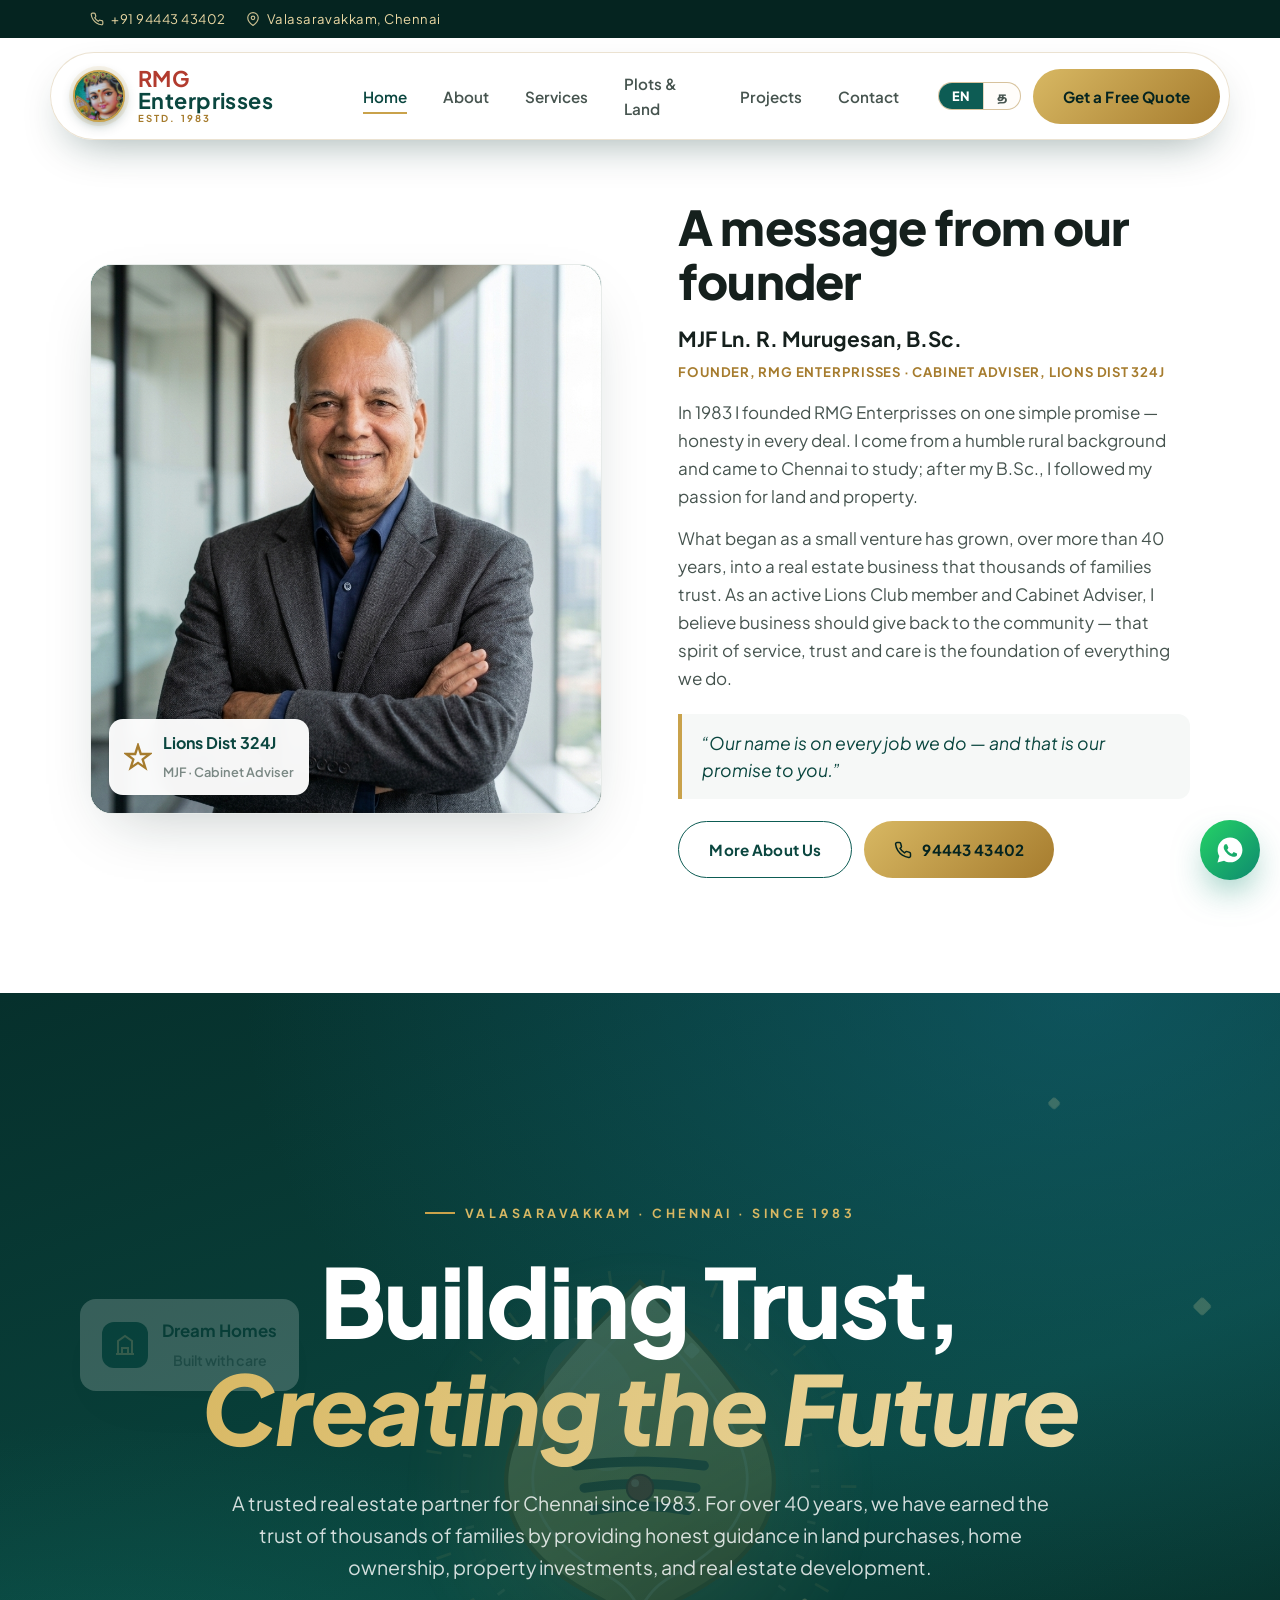
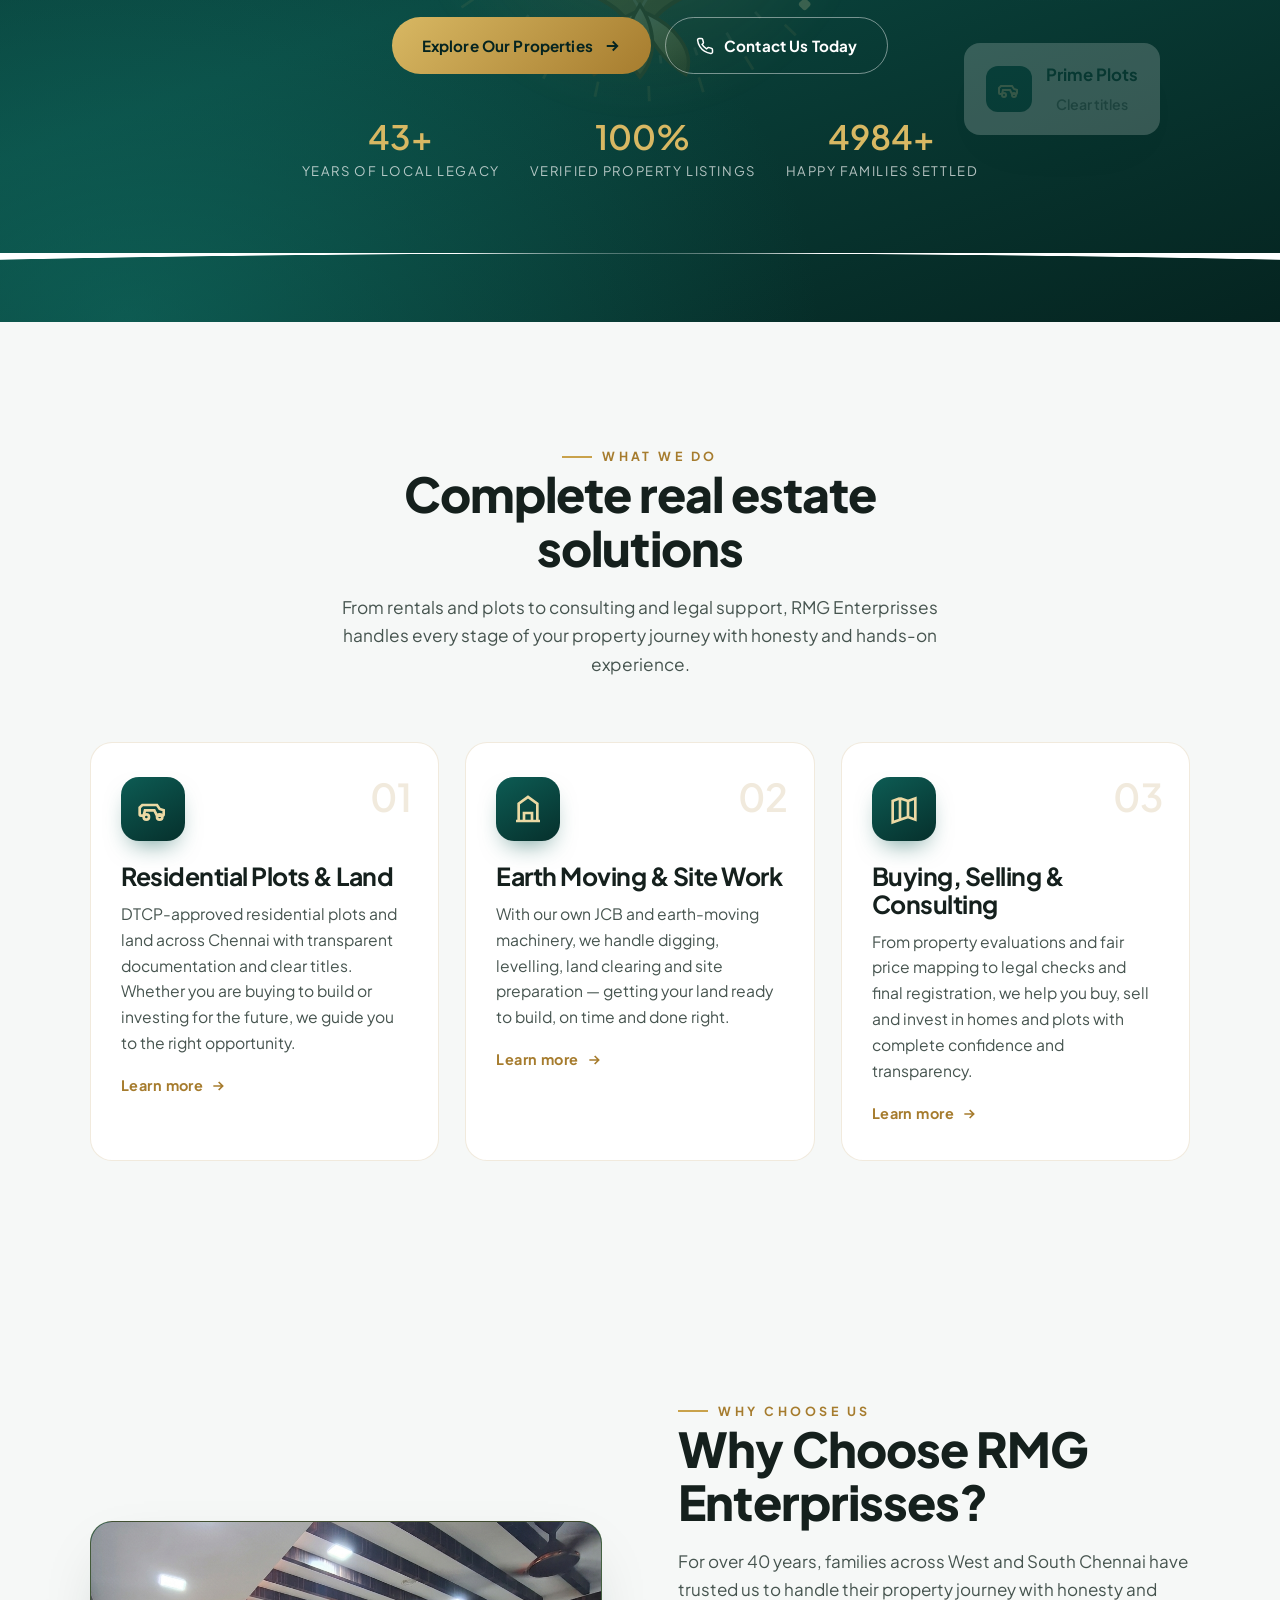
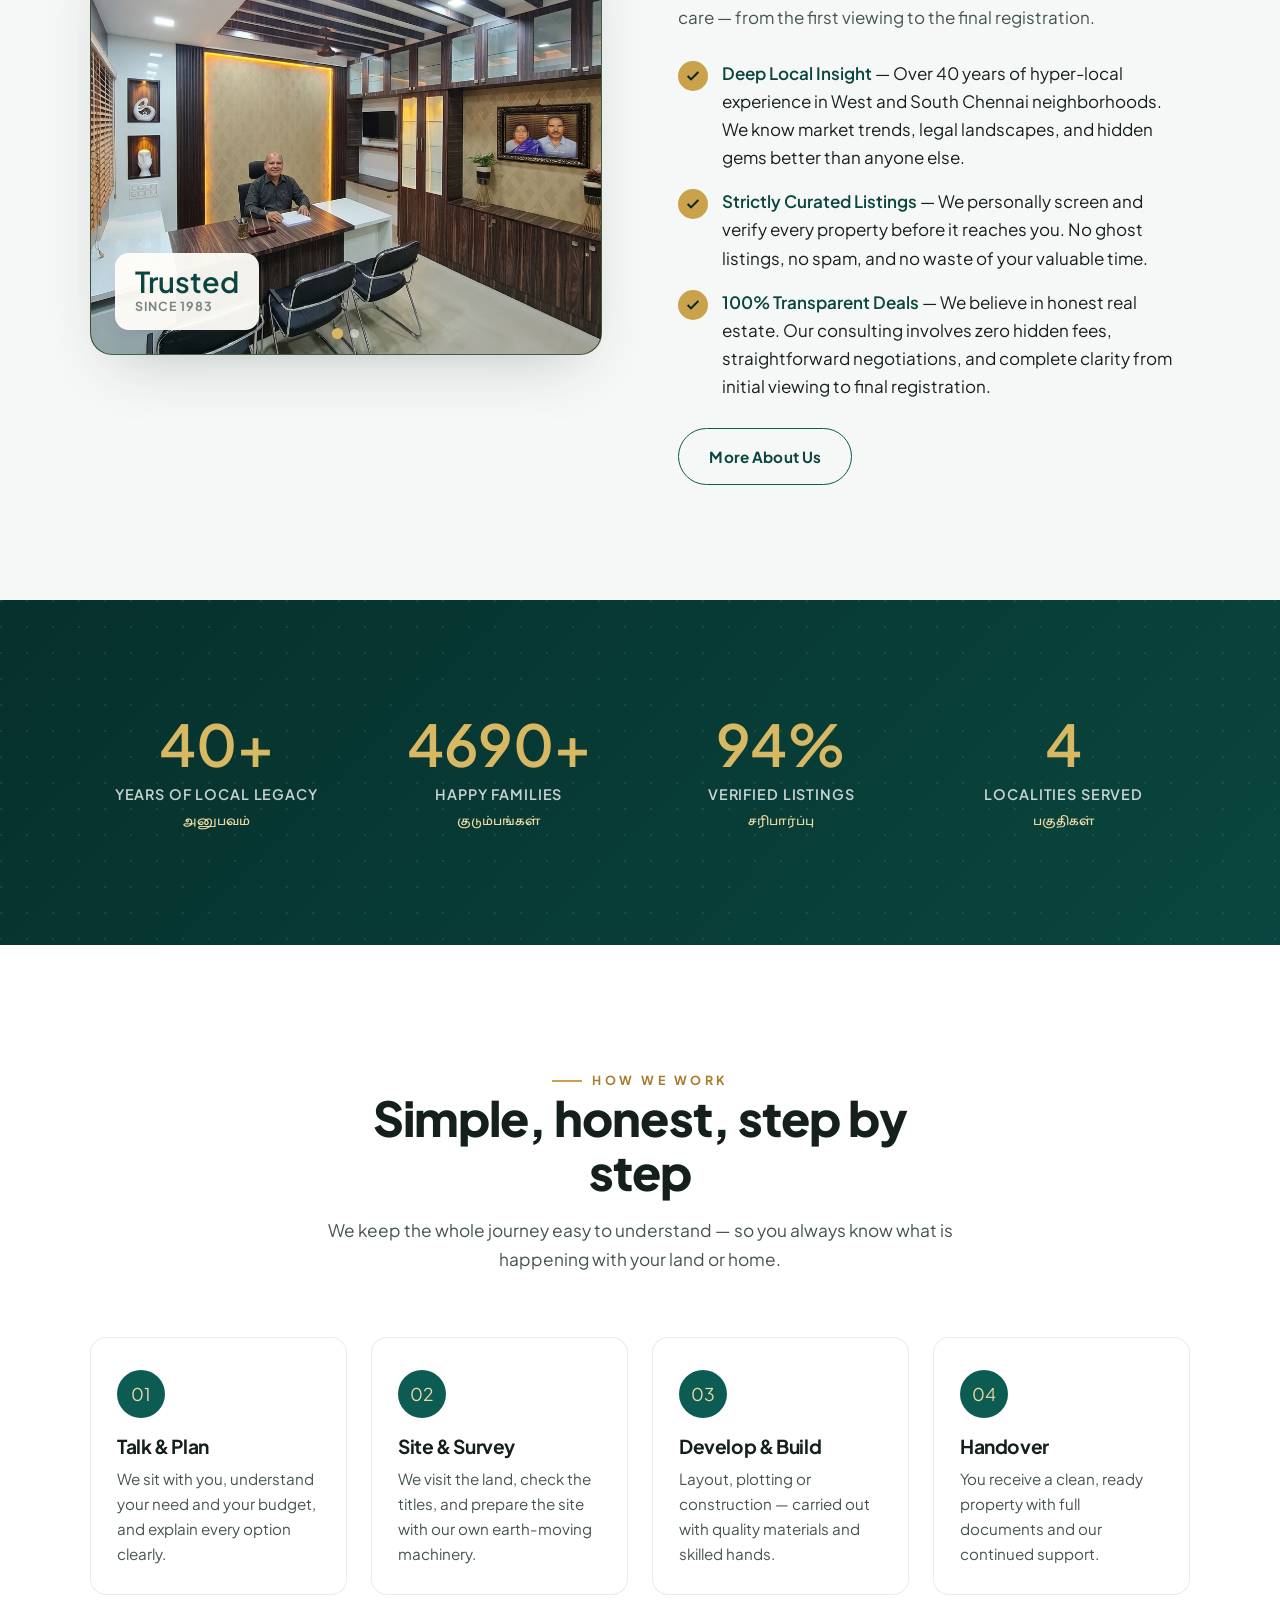
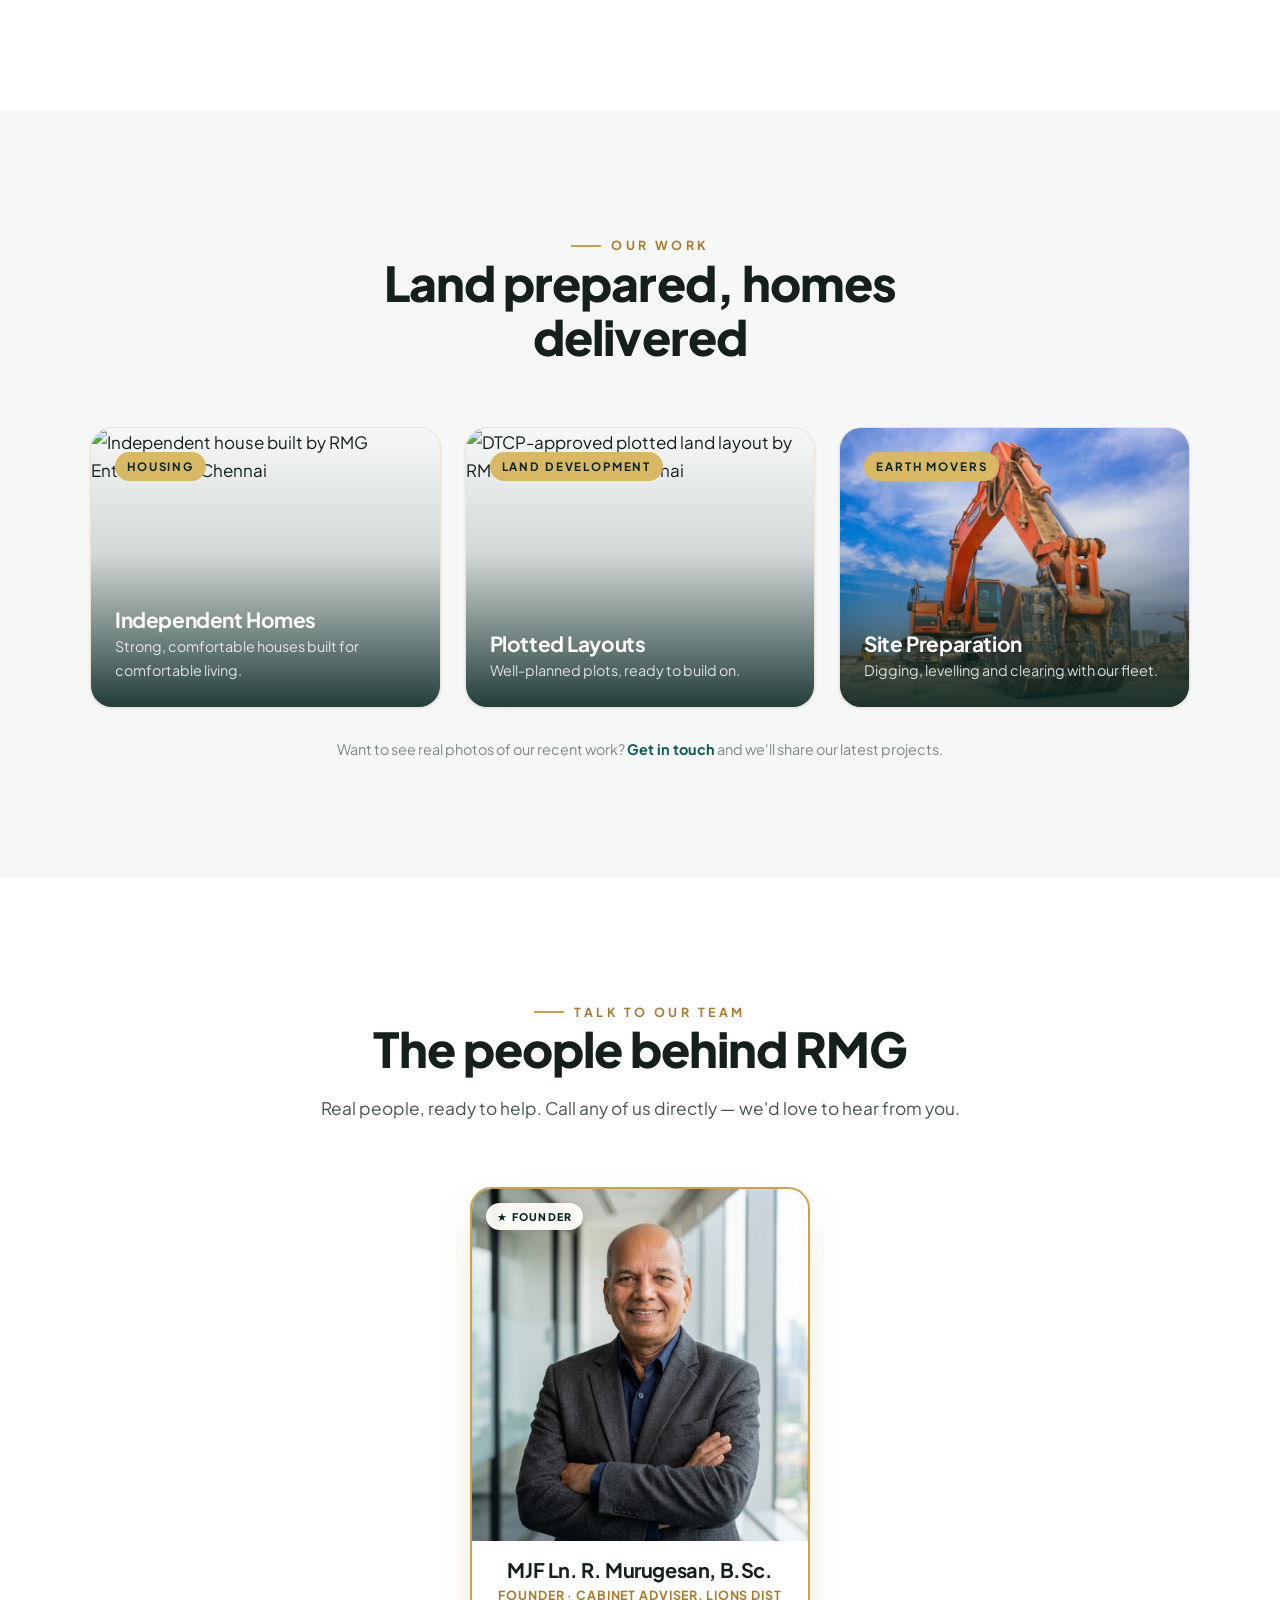
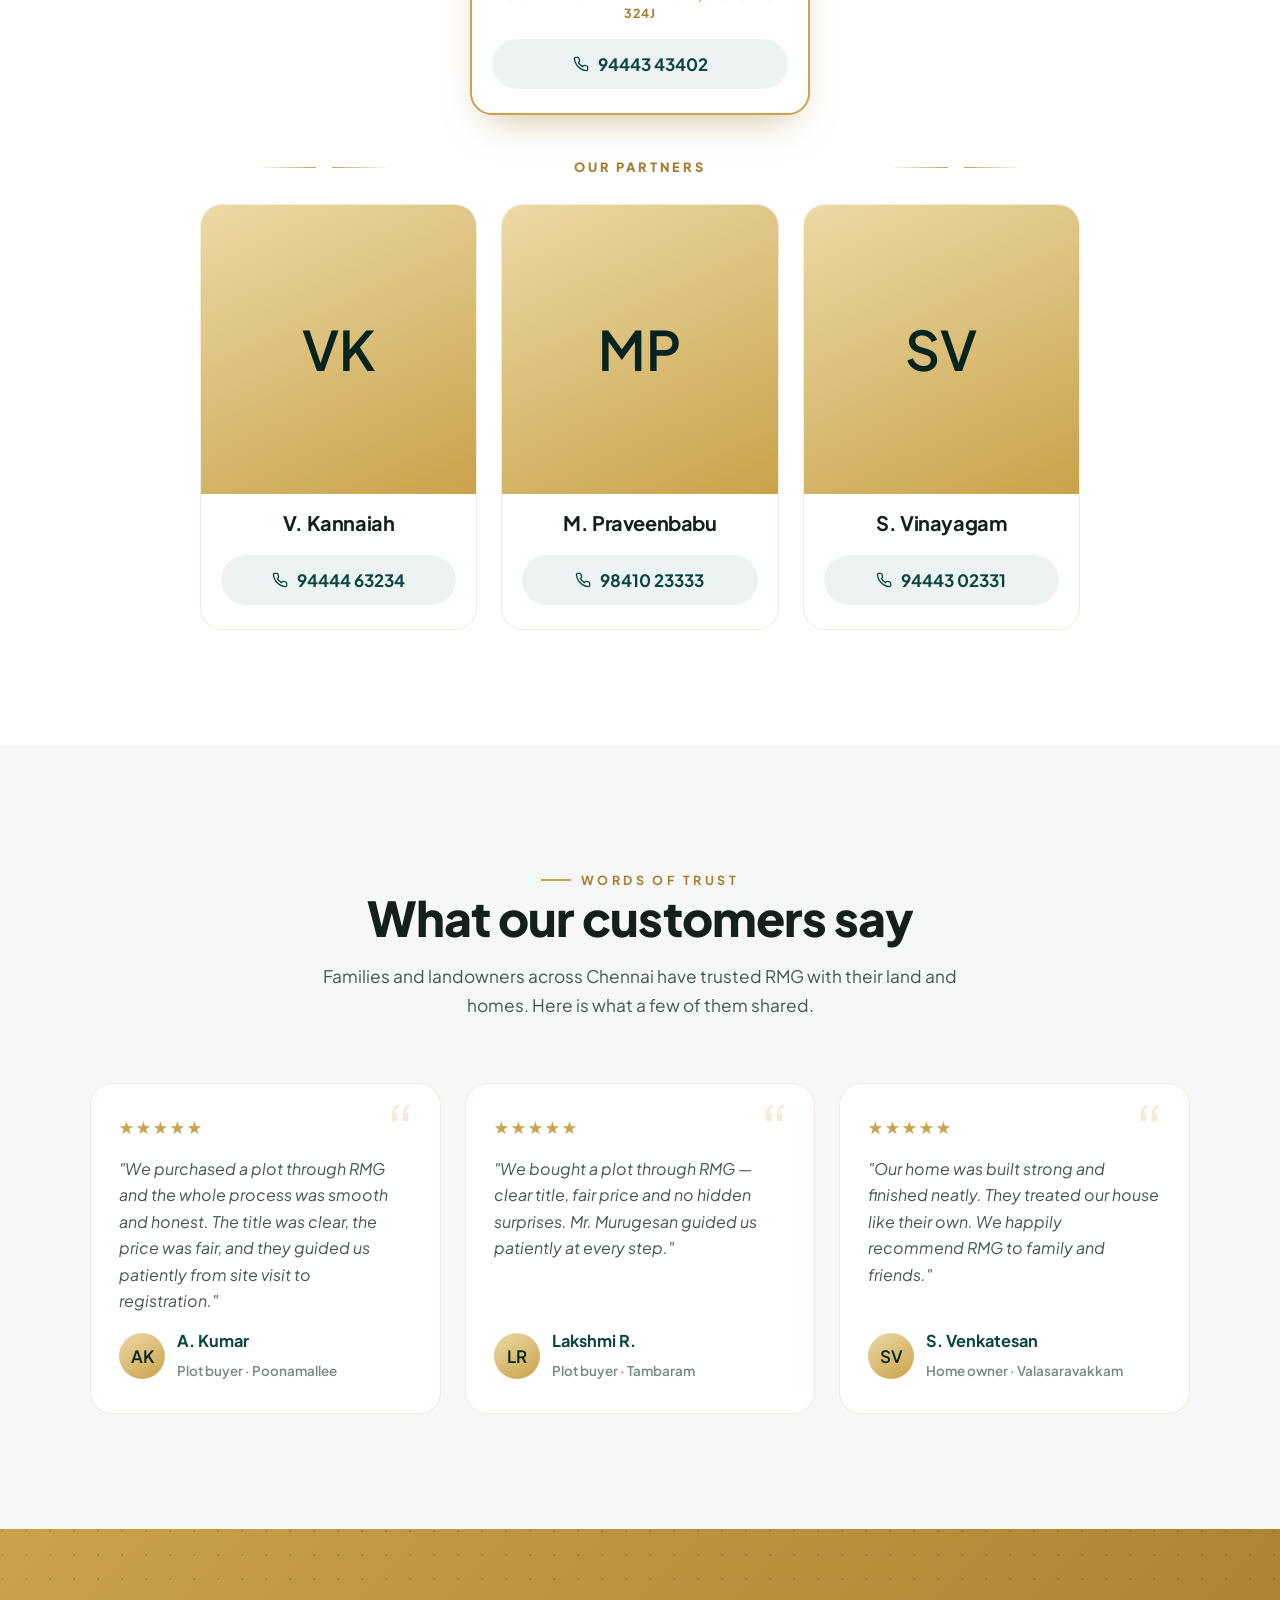
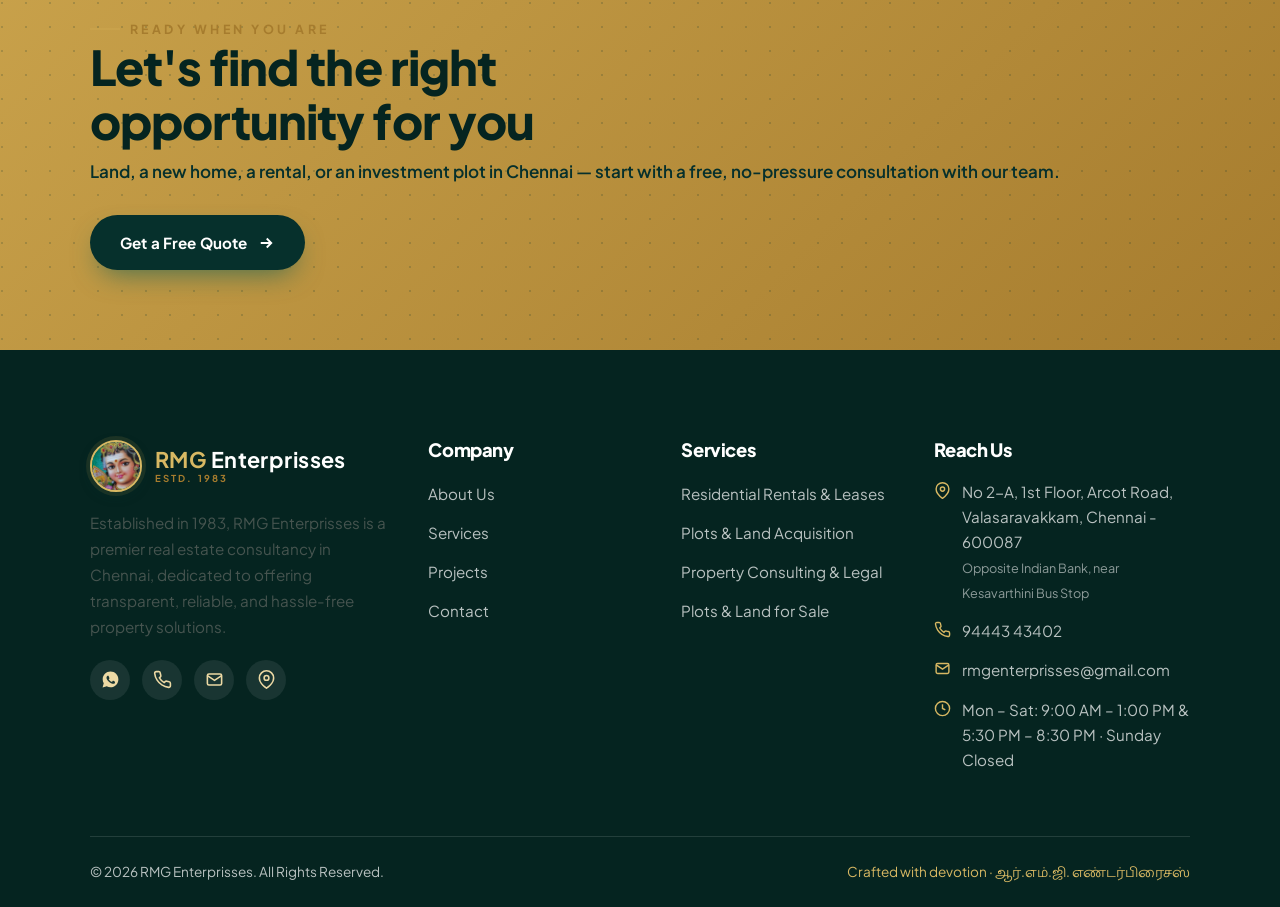
==== commit 5efe55e9: "home founder rewrite + Lions document shown inline - Founder message: remove "From the Chairman" lab" ====
--- a/index.html
+++ b/index.html
@@ -167,11 +167,10 @@
       </div>
     </div>
     <div class="split-copy" data-reveal data-delay="1">
-      <span class="kicker" data-i18n="ch.kicker">From the Chairman</span>
       <h2 data-i18n="ch.h2">A message from our founder</h2>
       <div class="chair-name"><b data-i18n="nm.murugesan.full">MJF Ln. R. Murugesan, B.Sc.</b><span data-i18n="ch.role">Founder, RMG Enterprisses · Cabinet Adviser, Lions Dist 324J</span></div>
-      <p data-i18n="ch.p1">I founded RMG Enterprisses in 1983 with one simple promise — honesty in every deal. From your first property viewing to handing over the keys, we treat your home as our own.</p>
-      <p data-i18n="ch.p2">As an active member of the Lions Club, I believe business should give back to the community. That spirit of service, trust and care is the foundation of everything we do at RMG Enterprisses.</p>
+      <p data-i18n="ch.p1">In 1983 I founded RMG Enterprisses on one simple promise — honesty in every deal. I come from a humble rural background and came to Chennai to study; after my B.Sc., I followed my passion for land and property.</p>
+      <p data-i18n="ch.p2">What began as a small venture has grown, over more than 40 years, into a real estate business that thousands of families trust. As an active Lions Club member and Cabinet Adviser, I believe business should give back to the community — that spirit of service, trust and care is the foundation of everything we do.</p>
       <blockquote class="chair-quote" data-i18n="ch.quote">“Our name is on every job we do — and that is our promise to you.”</blockquote>
       <div class="chair-actions">
         <a href="about.html" class="btn btn-outline" data-i18n="ch.btn">More About Us</a>
--- a/css/style.css
+++ b/css/style.css
@@ -449,6 +449,8 @@
 /* ===================================================================
    CHAIRMAN INTRO (home section 2)
    =================================================================== */
+/* founder section sits first on the home page — clear the fixed header */
+.chairman-intro{padding-top:clamp(150px,17vw,200px)}
 .chairman-intro .split{align-items:center}
 .chair-photo{
   position:relative;border-radius:var(--r-lg);overflow:hidden;aspect-ratio:4/4.3;
@@ -470,6 +472,10 @@
 .chair-name b{font-family:var(--ff-display);font-size:1.3rem;color:var(--ink);display:block}
 .chair-name span{font-size:.82rem;letter-spacing:.06em;text-transform:uppercase;color:var(--gold-600);font-weight:700}
 .chairman-intro p{margin-top:14px}
+
+/* Lions honouring document — shown visually inline (not a download) */
+.lions-pages{display:grid;gap:18px;max-width:880px;margin:24px auto 0;grid-template-columns:repeat(auto-fit,minmax(240px,1fr))}
+.lions-pages img{width:100%;height:auto;border:1px solid #e7e1d4;border-radius:12px;box-shadow:0 14px 30px -18px rgba(6,48,44,.45);background:#fff}
 .chair-quote{margin:22px 0;padding:16px 20px;border-left:4px solid var(--gold-500);background:var(--surface);border-radius:0 12px 12px 0;font-family:var(--ff-display);font-style:italic;font-size:1.1rem;color:var(--green-800);line-height:1.5}
 .chair-actions{display:flex;gap:12px;flex-wrap:wrap;margin-top:22px}
 body.lang-ta .chair-name span{letter-spacing:normal;text-transform:none}
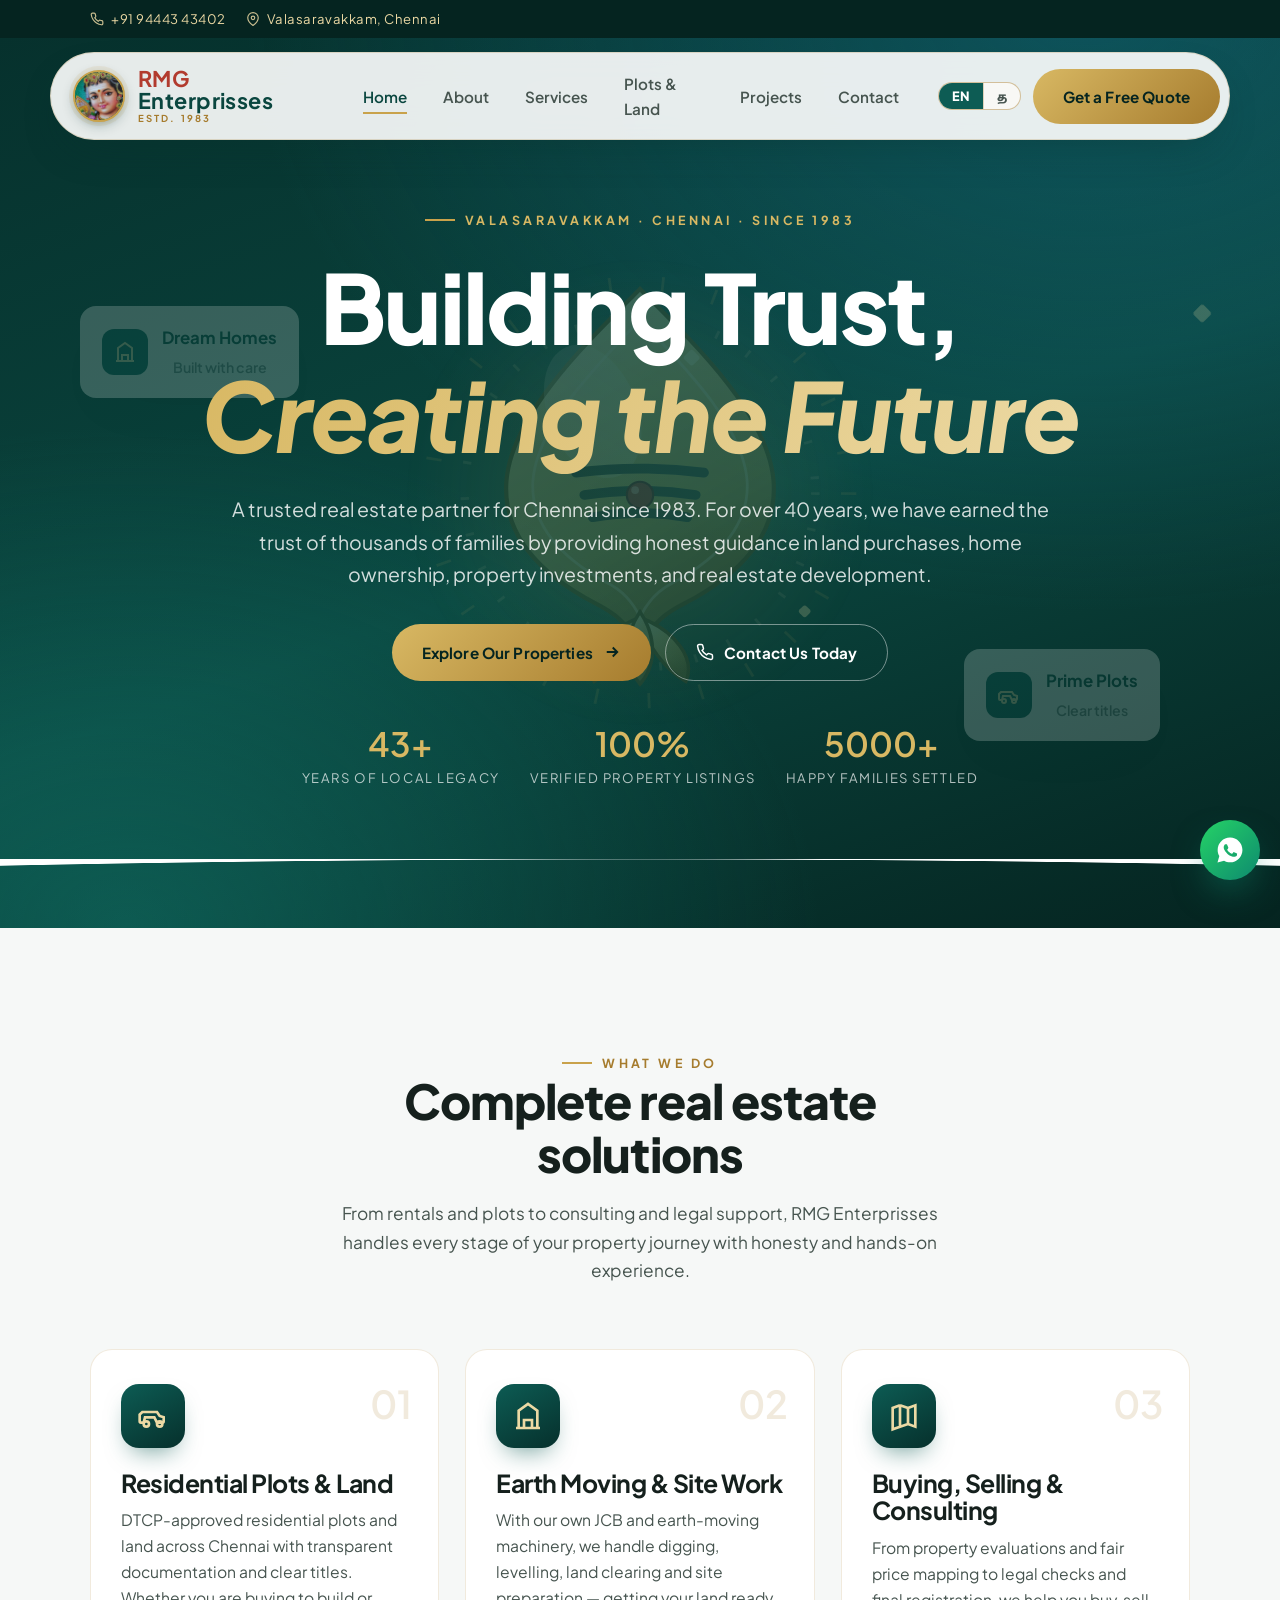
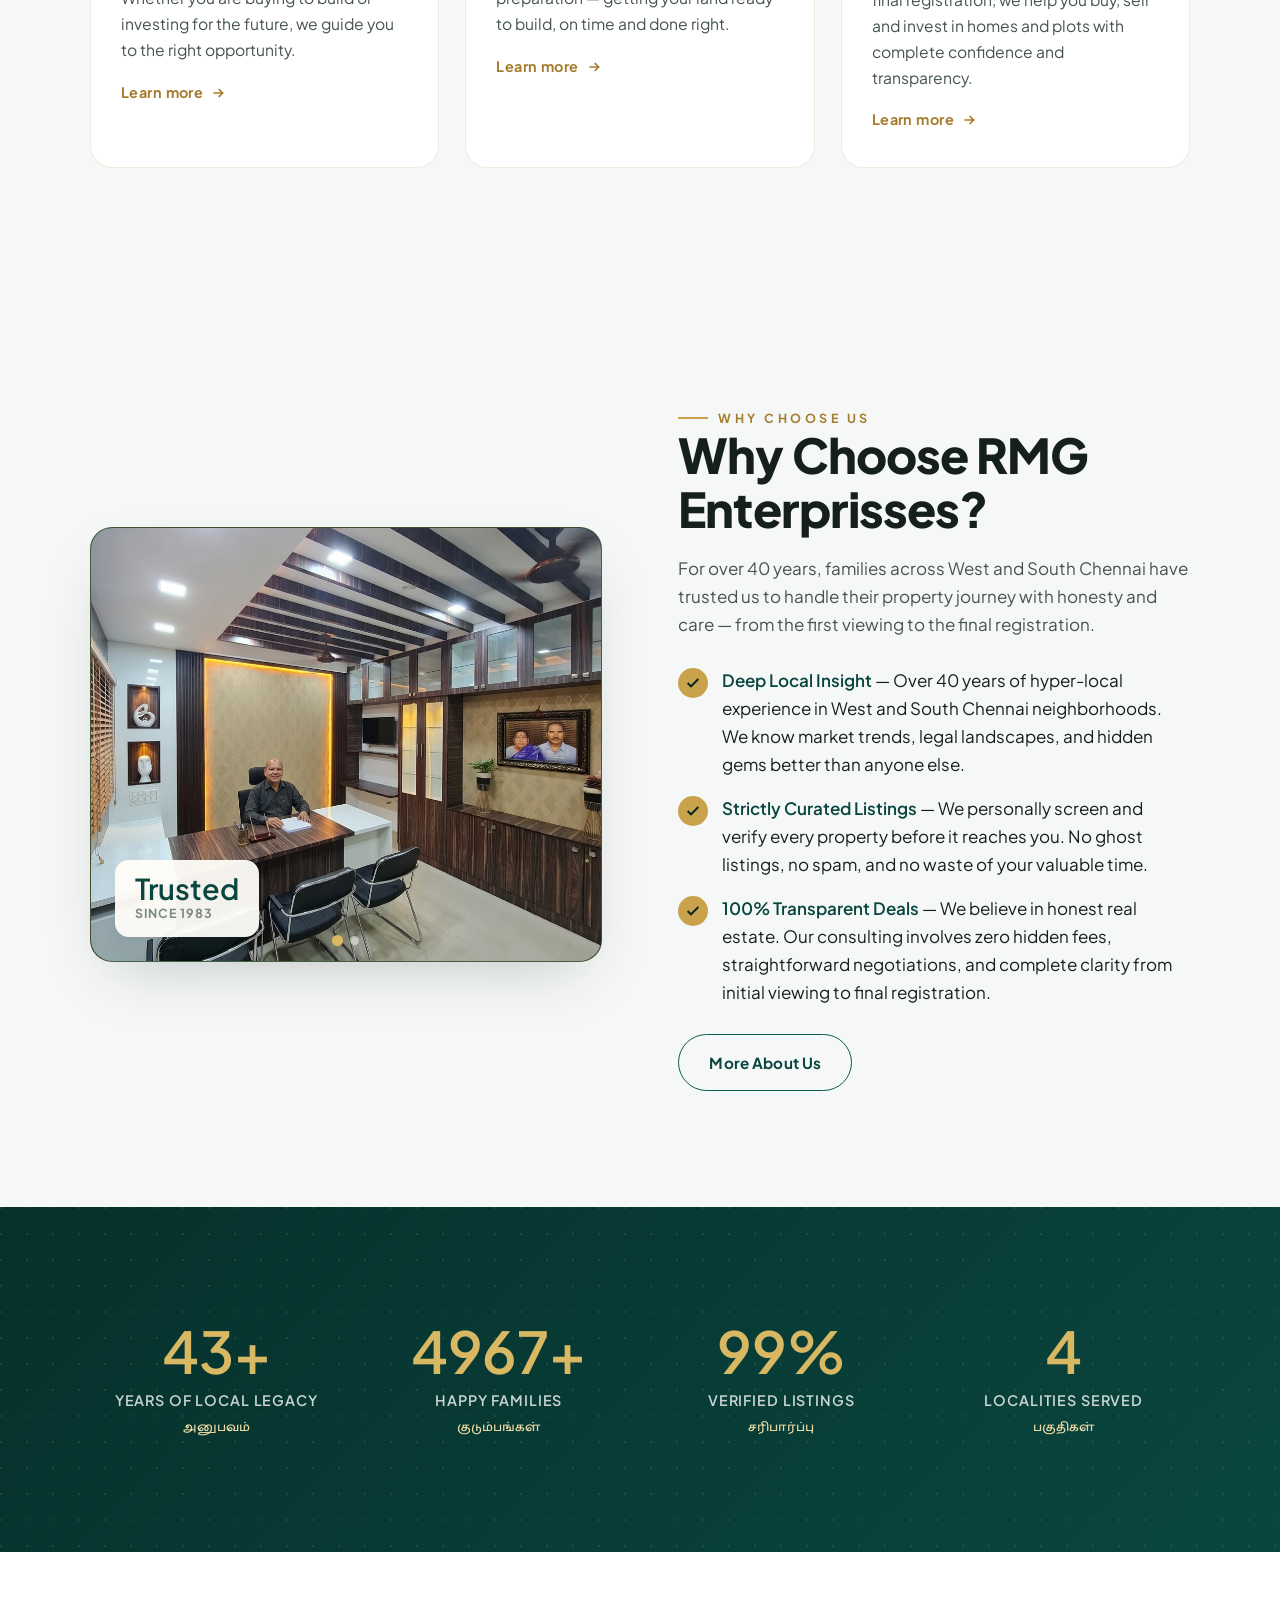
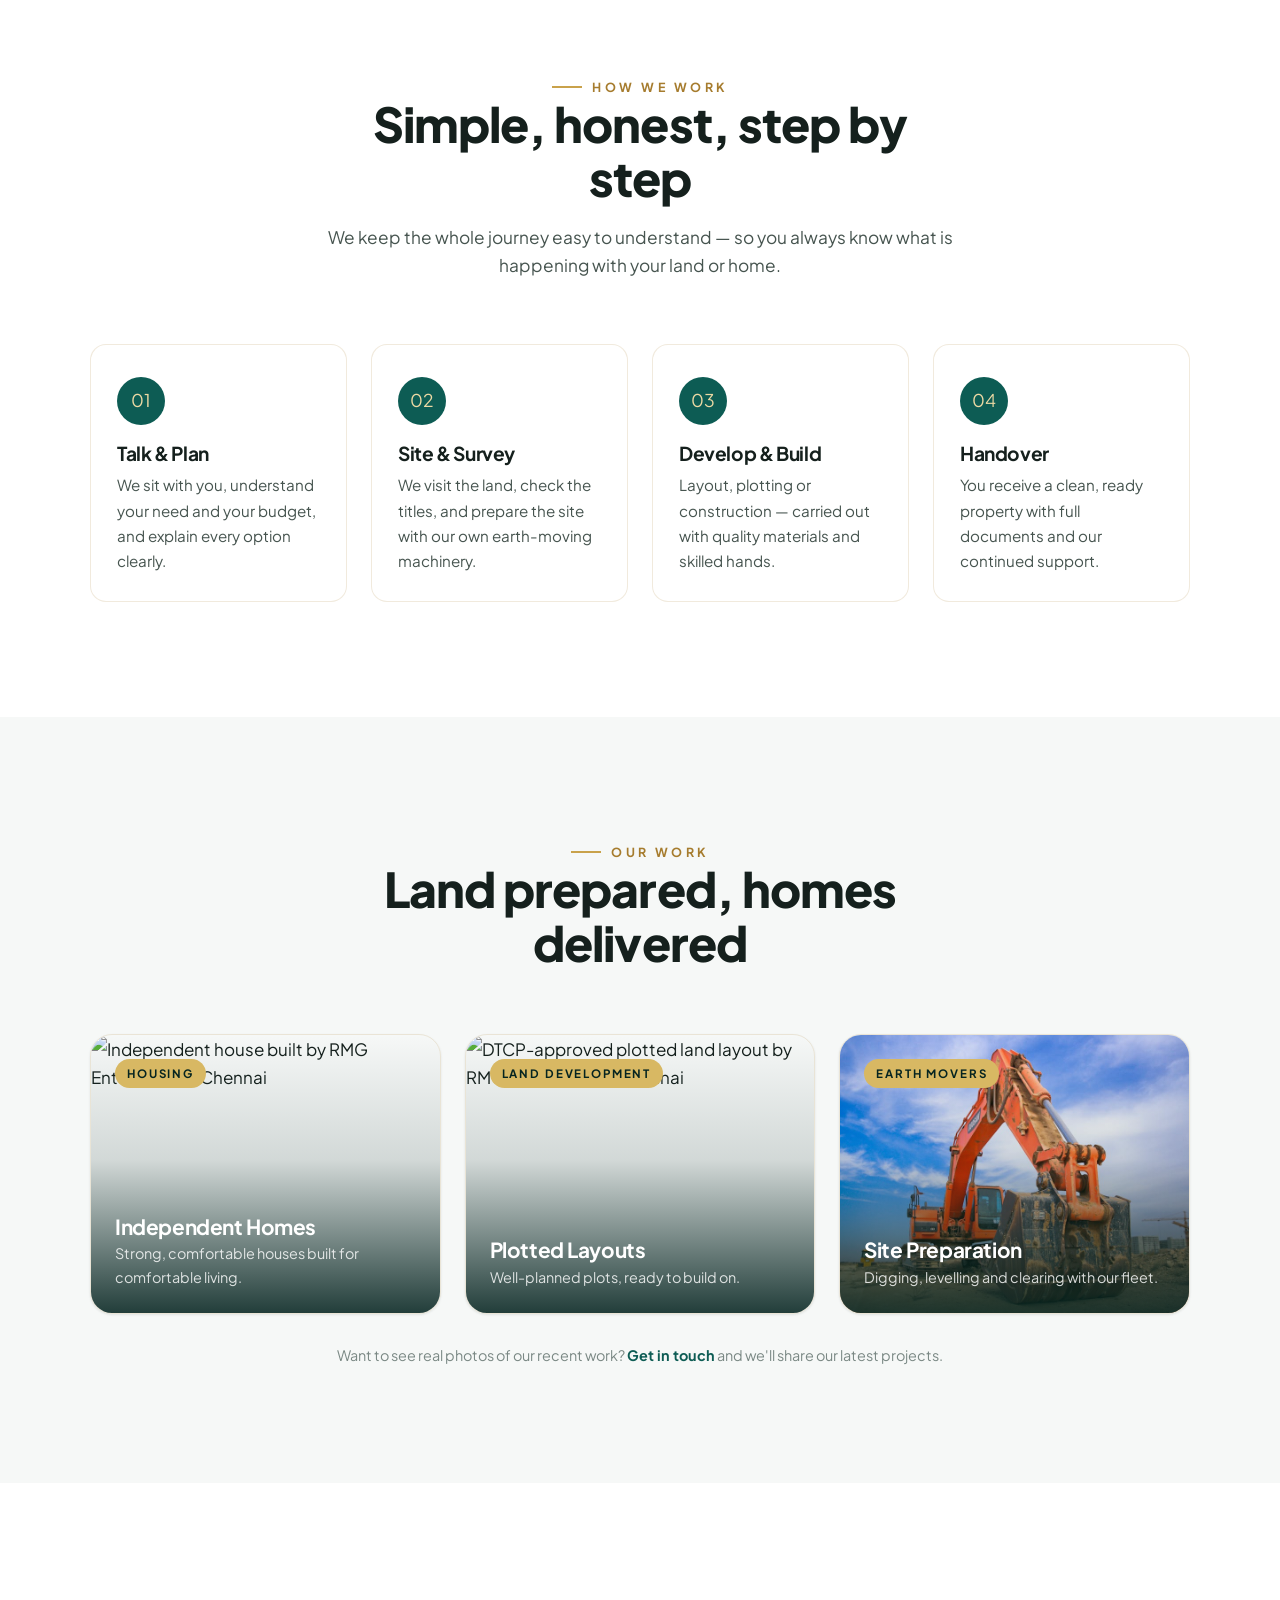
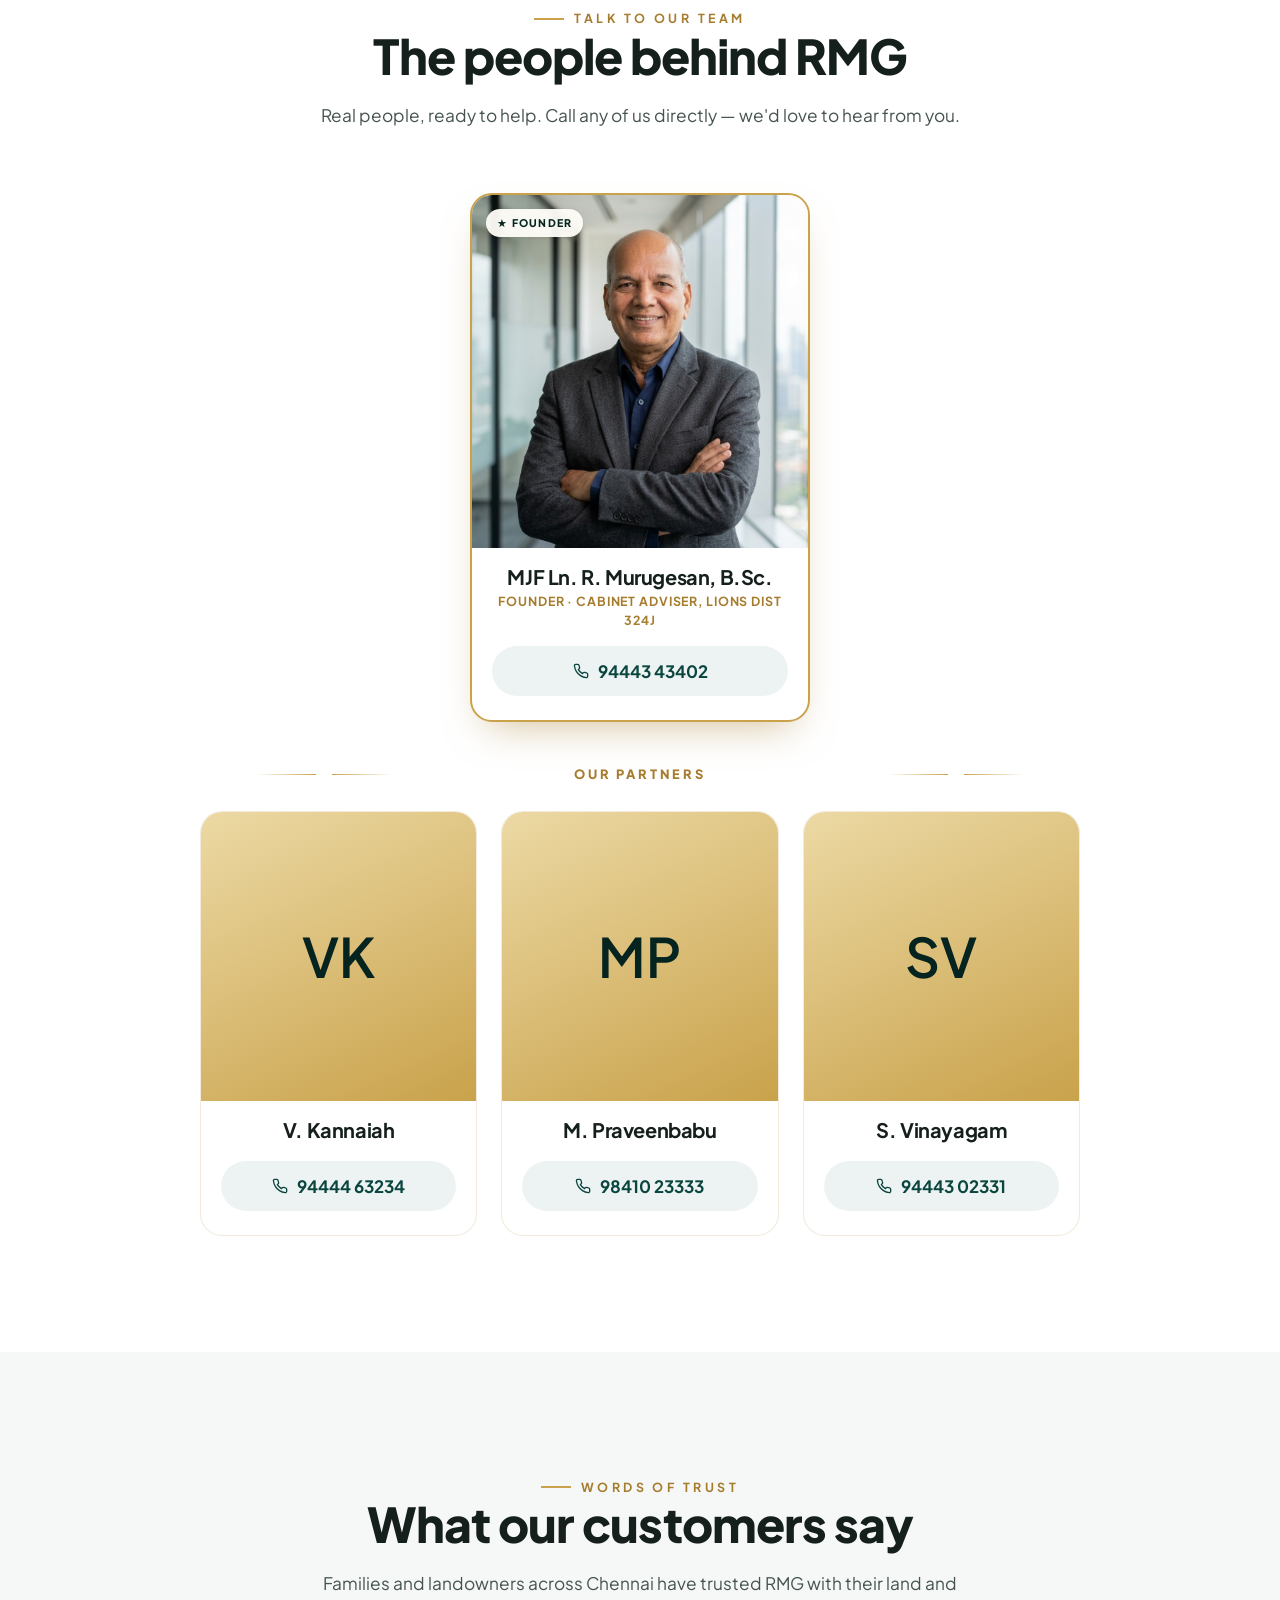
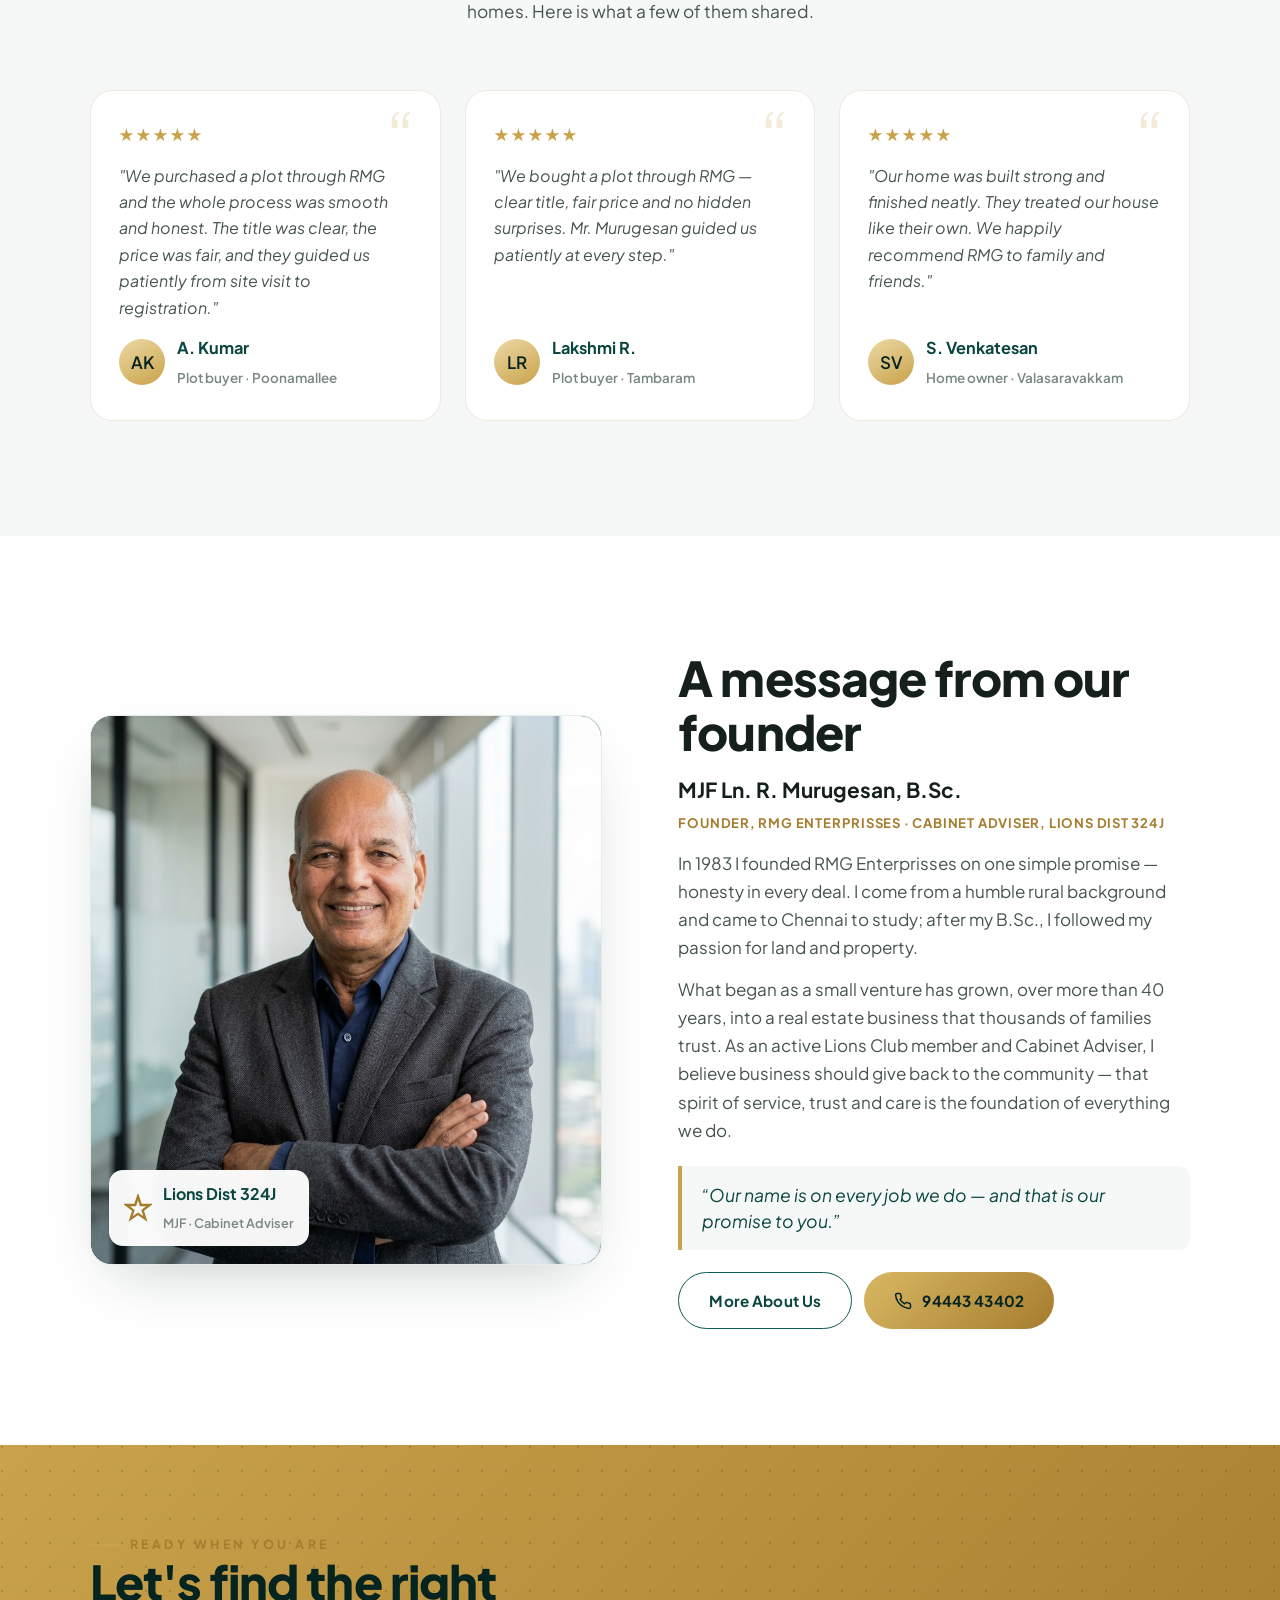
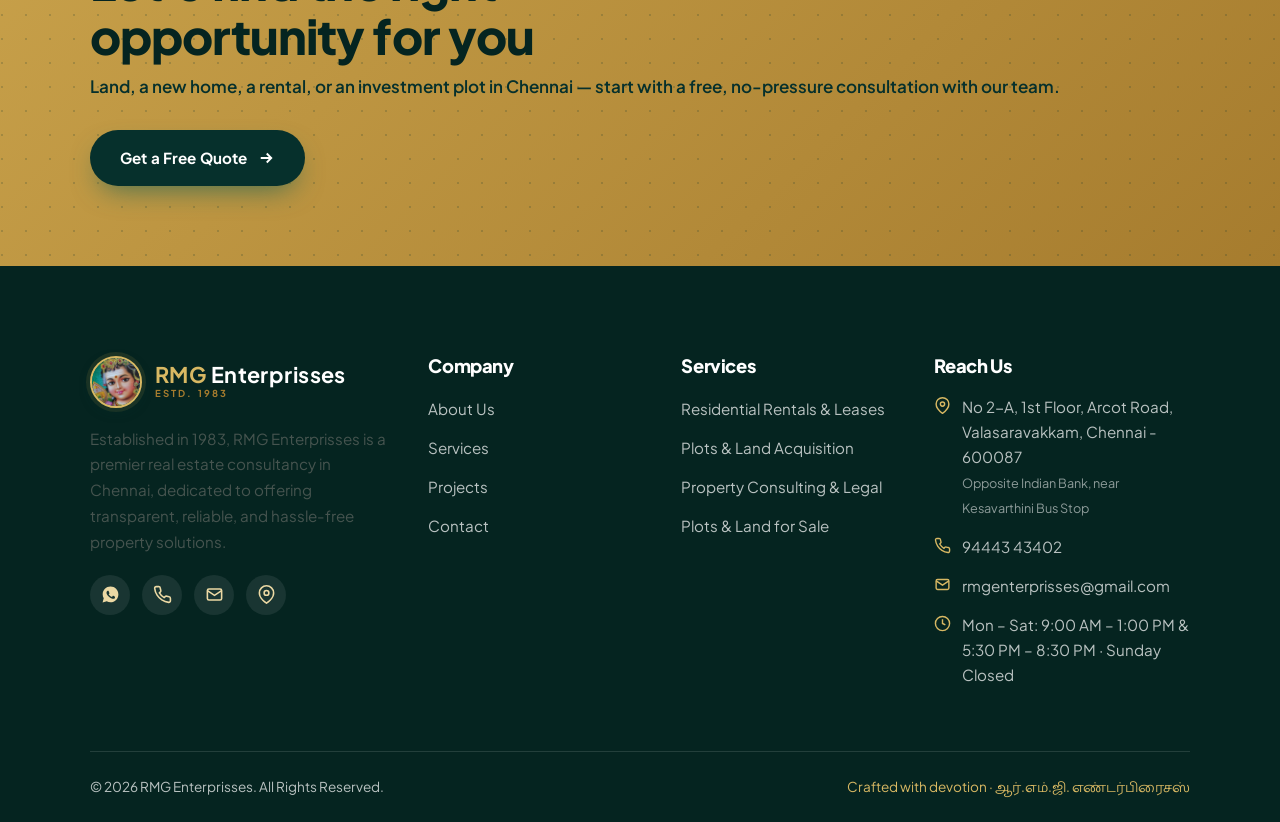
==== commit 5b43ae01: "home: move founder section to the bottom (before CTA); revert top-padding Co-Authored-By: Claude Opu" ====
--- a/index.html
+++ b/index.html
@@ -153,33 +153,6 @@
 </header>
 <div class="nav-overlay"></div>
 
-<!-- ============ CHAIRMAN INTRO (top of page) ============ -->
-<section class="section chairman-intro" id="chairman">
-  <div class="container split">
-    <div class="split-media" data-reveal>
-      <div class="chair-photo">
-        <img src="images/Murugasan-image.png" alt="R. Murugesan — Chairman & Founder, RMG Enterprisses" loading="lazy" onerror="this.classList.add('is-missing')">
-        <span class="chair-initials">RM</span>
-        <div class="chair-chip">
-          <svg viewBox="0 0 24 24" fill="none" stroke="currentColor" stroke-width="2"><path d="M12 2l2.4 7.4H22l-6 4.6 2.3 7.4L12 17l-6.3 4.4L8 14 2 9.4h7.6z"/></svg>
-          <span><b data-i18n="ch.chip.t">Lions Dist 324J</b><small data-i18n="ch.chip.s">MJF · Cabinet Adviser</small></span>
-        </div>
-      </div>
-    </div>
-    <div class="split-copy" data-reveal data-delay="1">
-      <h2 data-i18n="ch.h2">A message from our founder</h2>
-      <div class="chair-name"><b data-i18n="nm.murugesan.full">MJF Ln. R. Murugesan, B.Sc.</b><span data-i18n="ch.role">Founder, RMG Enterprisses · Cabinet Adviser, Lions Dist 324J</span></div>
-      <p data-i18n="ch.p1">In 1983 I founded RMG Enterprisses on one simple promise — honesty in every deal. I come from a humble rural background and came to Chennai to study; after my B.Sc., I followed my passion for land and property.</p>
-      <p data-i18n="ch.p2">What began as a small venture has grown, over more than 40 years, into a real estate business that thousands of families trust. As an active Lions Club member and Cabinet Adviser, I believe business should give back to the community — that spirit of service, trust and care is the foundation of everything we do.</p>
-      <blockquote class="chair-quote" data-i18n="ch.quote">“Our name is on every job we do — and that is our promise to you.”</blockquote>
-      <div class="chair-actions">
-        <a href="about.html" class="btn btn-outline" data-i18n="ch.btn">More About Us</a>
-        <a href="tel:+919444343402" class="btn btn-gold"><svg viewBox="0 0 24 24" fill="none" stroke="currentColor" stroke-width="2"><path d="M22 16.92v3a2 2 0 0 1-2.18 2 19.79 19.79 0 0 1-8.63-3.07 19.5 19.5 0 0 1-6-6 19.79 19.79 0 0 1-3.07-8.67A2 2 0 0 1 4.11 2h3a2 2 0 0 1 2 1.72c.13.96.36 1.9.7 2.81a2 2 0 0 1-.45 2.11L8.09 9.91a16 16 0 0 0 6 6l1.27-1.27a2 2 0 0 1 2.11-.45c.9.34 1.85.57 2.81.7A2 2 0 0 1 22 16.92z"/></svg> 94443 43402</a>
-      </div>
-    </div>
-  </div>
-</section>
-
 <!-- ============ HERO ============ -->
 <section class="hero">
   <div class="container">
@@ -472,6 +445,33 @@
   </div>
 </section>
 
+<!-- ============ CHAIRMAN INTRO (bottom) ============ -->
+<section class="section chairman-intro" id="chairman">
+  <div class="container split">
+    <div class="split-media" data-reveal>
+      <div class="chair-photo">
+        <img src="images/Murugasan-image.png" alt="R. Murugesan — Chairman & Founder, RMG Enterprisses" loading="lazy" onerror="this.classList.add('is-missing')">
+        <span class="chair-initials">RM</span>
+        <div class="chair-chip">
+          <svg viewBox="0 0 24 24" fill="none" stroke="currentColor" stroke-width="2"><path d="M12 2l2.4 7.4H22l-6 4.6 2.3 7.4L12 17l-6.3 4.4L8 14 2 9.4h7.6z"/></svg>
+          <span><b data-i18n="ch.chip.t">Lions Dist 324J</b><small data-i18n="ch.chip.s">MJF · Cabinet Adviser</small></span>
+        </div>
+      </div>
+    </div>
+    <div class="split-copy" data-reveal data-delay="1">
+      <h2 data-i18n="ch.h2">A message from our founder</h2>
+      <div class="chair-name"><b data-i18n="nm.murugesan.full">MJF Ln. R. Murugesan, B.Sc.</b><span data-i18n="ch.role">Founder, RMG Enterprisses · Cabinet Adviser, Lions Dist 324J</span></div>
+      <p data-i18n="ch.p1">In 1983 I founded RMG Enterprisses on one simple promise — honesty in every deal. I come from a humble rural background and came to Chennai to study; after my B.Sc., I followed my passion for land and property.</p>
+      <p data-i18n="ch.p2">What began as a small venture has grown, over more than 40 years, into a real estate business that thousands of families trust. As an active Lions Club member and Cabinet Adviser, I believe business should give back to the community — that spirit of service, trust and care is the foundation of everything we do.</p>
+      <blockquote class="chair-quote" data-i18n="ch.quote">“Our name is on every job we do — and that is our promise to you.”</blockquote>
+      <div class="chair-actions">
+        <a href="about.html" class="btn btn-outline" data-i18n="ch.btn">More About Us</a>
+        <a href="tel:+919444343402" class="btn btn-gold"><svg viewBox="0 0 24 24" fill="none" stroke="currentColor" stroke-width="2"><path d="M22 16.92v3a2 2 0 0 1-2.18 2 19.79 19.79 0 0 1-8.63-3.07 19.5 19.5 0 0 1-6-6 19.79 19.79 0 0 1-3.07-8.67A2 2 0 0 1 4.11 2h3a2 2 0 0 1 2 1.72c.13.96.36 1.9.7 2.81a2 2 0 0 1-.45 2.11L8.09 9.91a16 16 0 0 0 6 6l1.27-1.27a2 2 0 0 1 2.11-.45c.9.34 1.85.57 2.81.7A2 2 0 0 1 22 16.92z"/></svg> 94443 43402</a>
+      </div>
+    </div>
+  </div>
+</section>
+
 <!-- ============ CTA ============ -->
 <section class="cta">
   <div class="container">
--- a/css/style.css
+++ b/css/style.css
@@ -449,8 +449,6 @@
 /* ===================================================================
    CHAIRMAN INTRO (home section 2)
    =================================================================== */
-/* founder section sits first on the home page — clear the fixed header */
-.chairman-intro{padding-top:clamp(150px,17vw,200px)}
 .chairman-intro .split{align-items:center}
 .chair-photo{
   position:relative;border-radius:var(--r-lg);overflow:hidden;aspect-ratio:4/4.3;
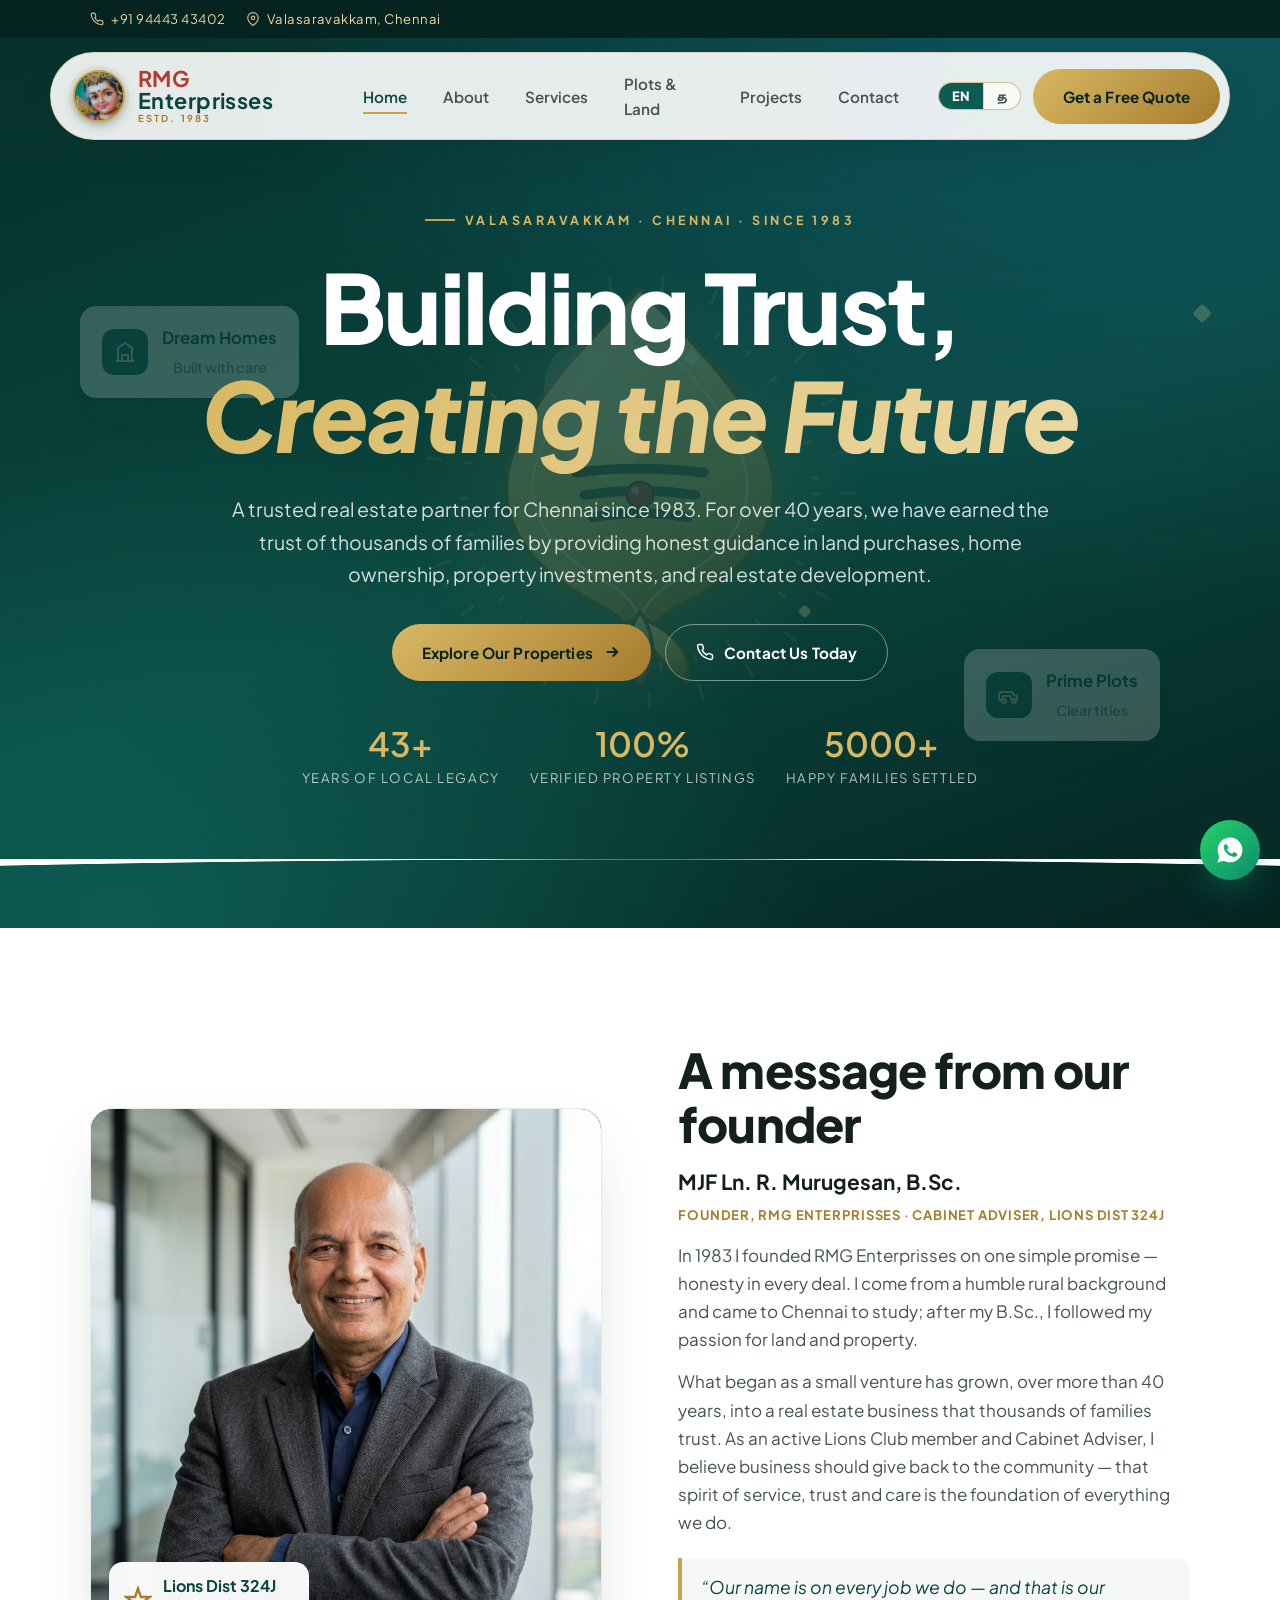
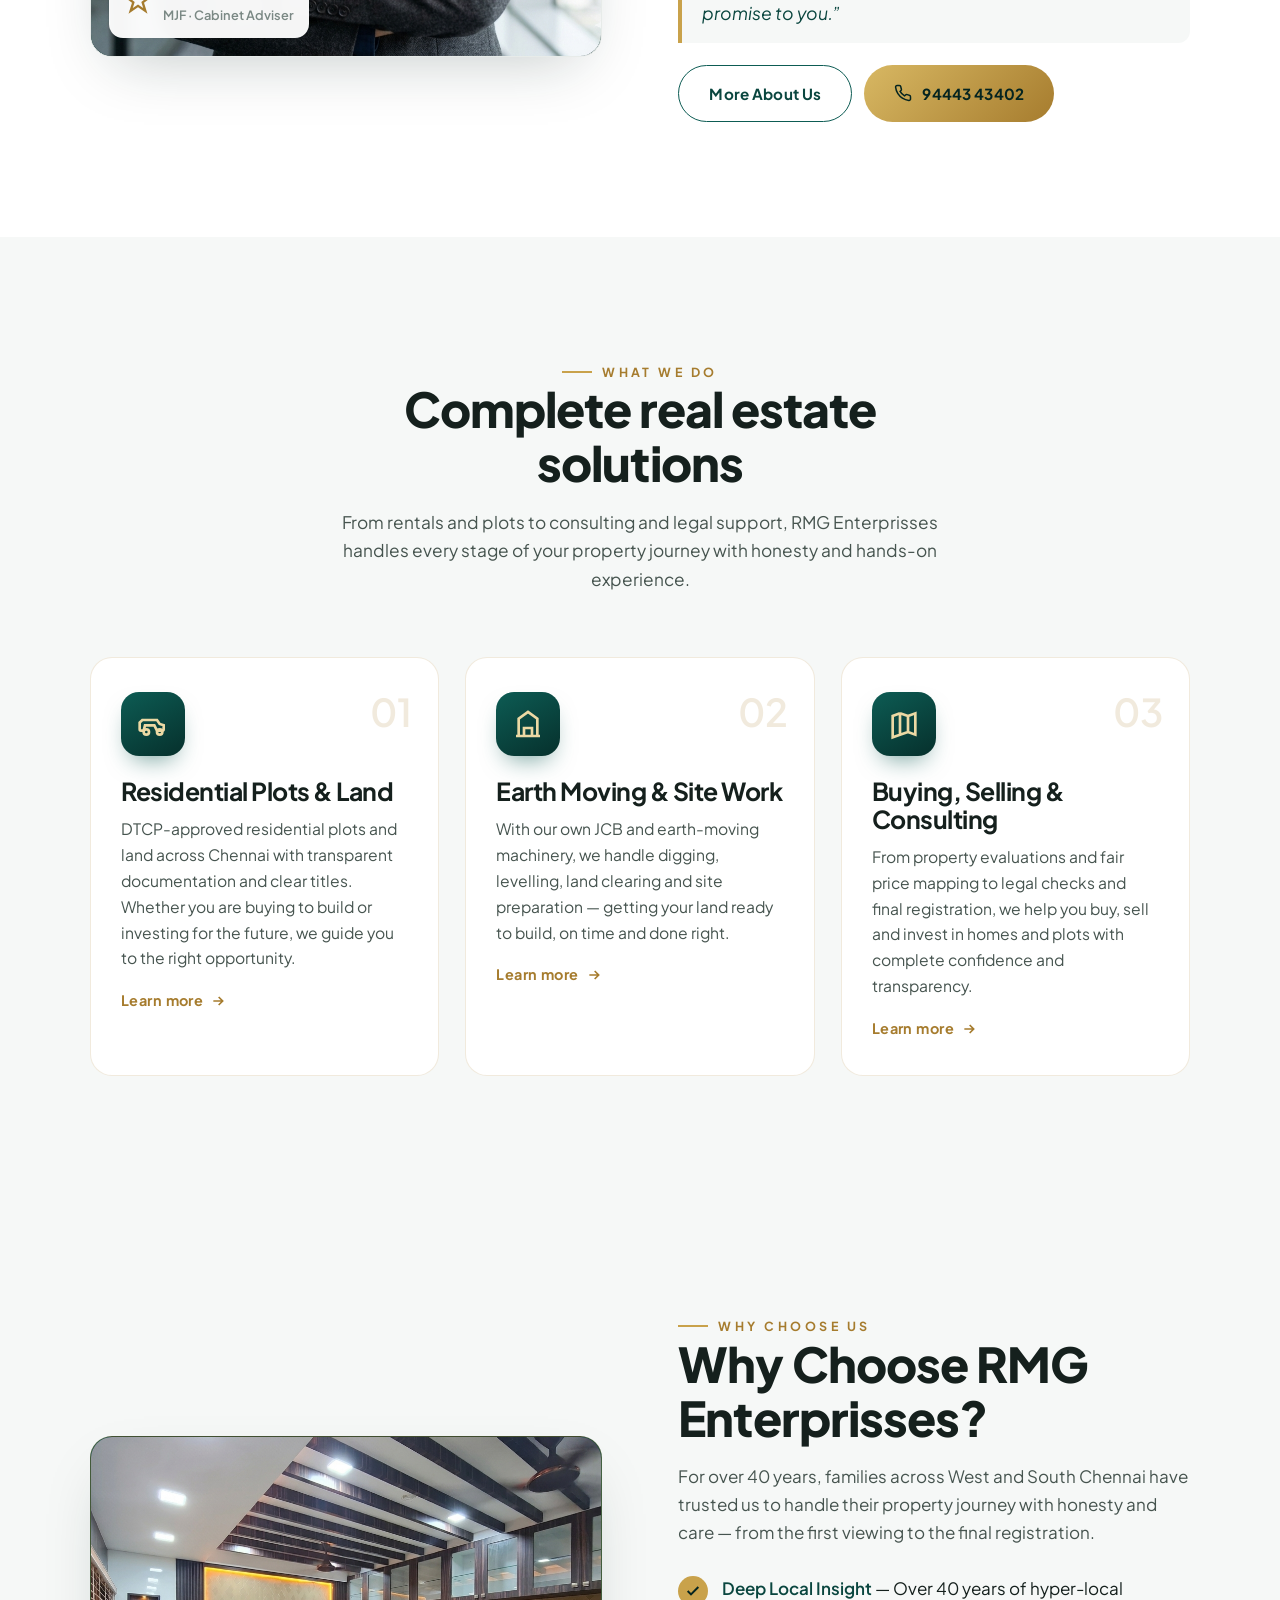
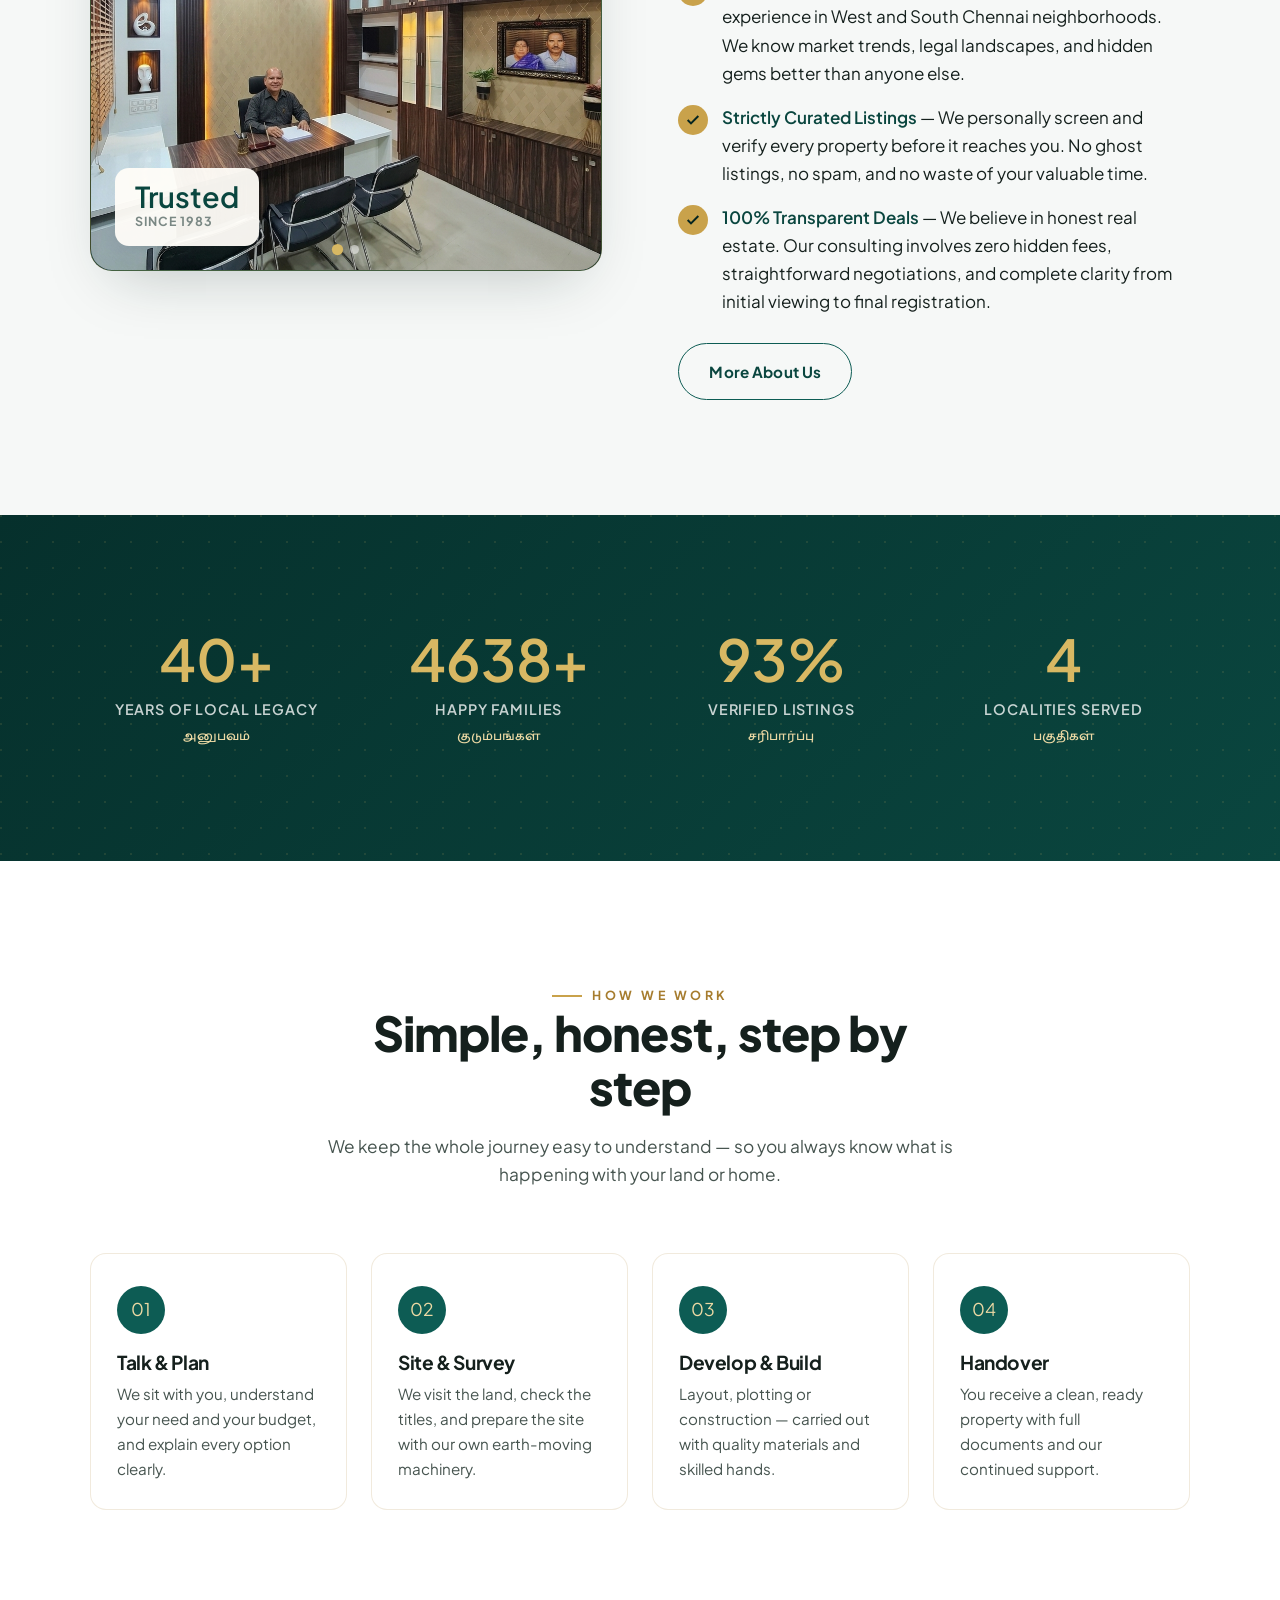
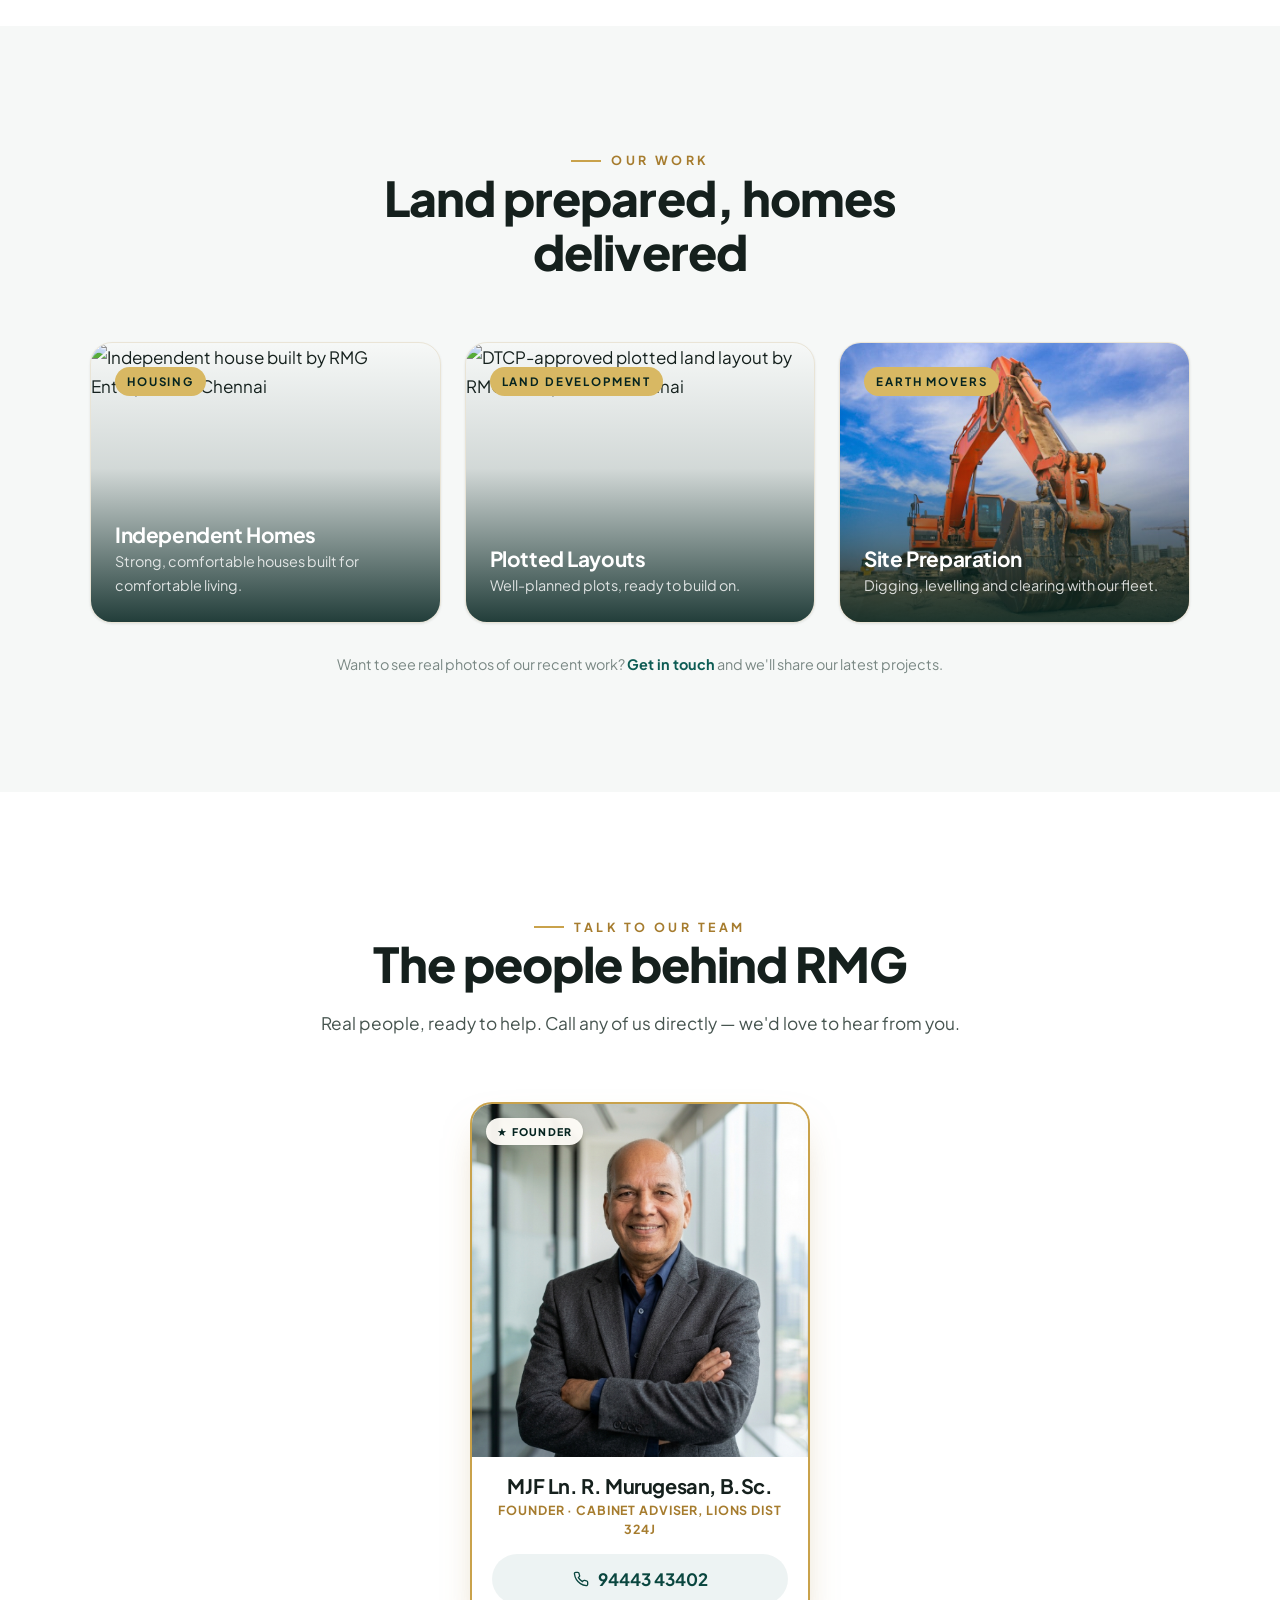
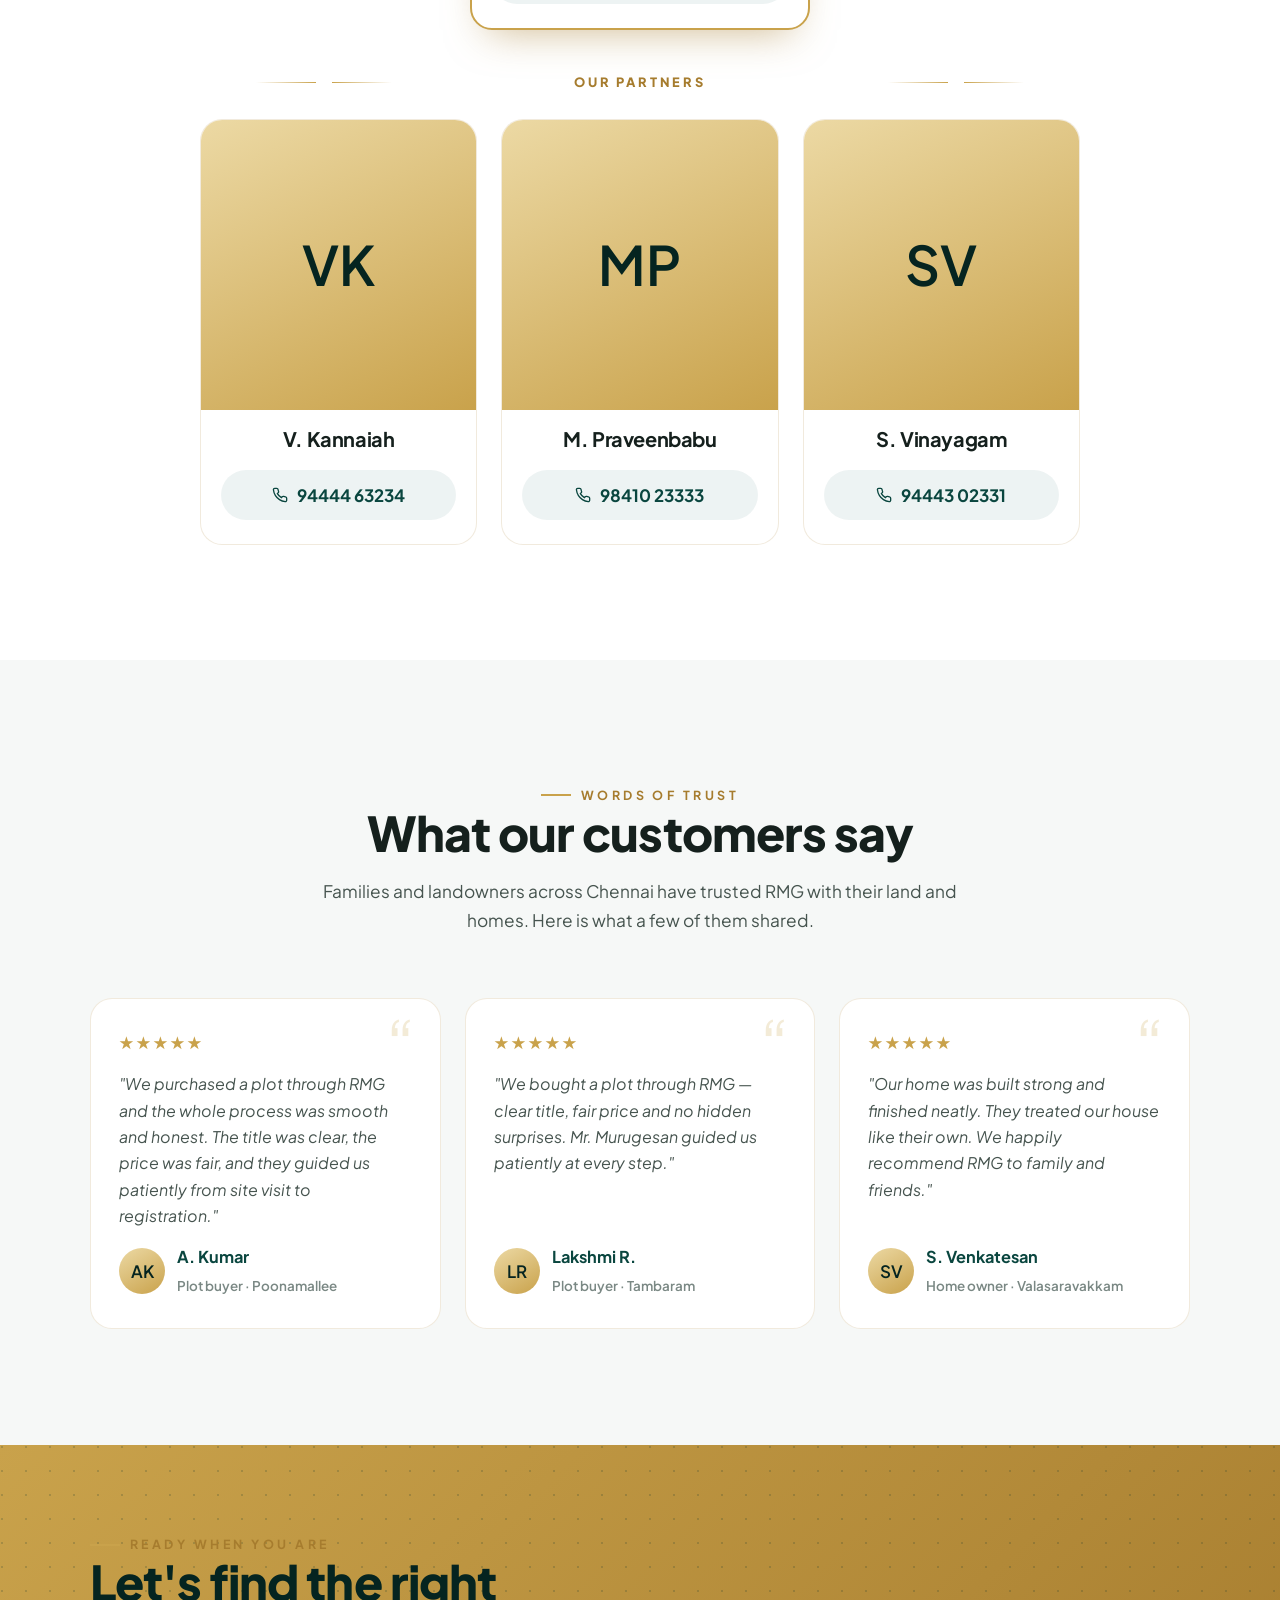
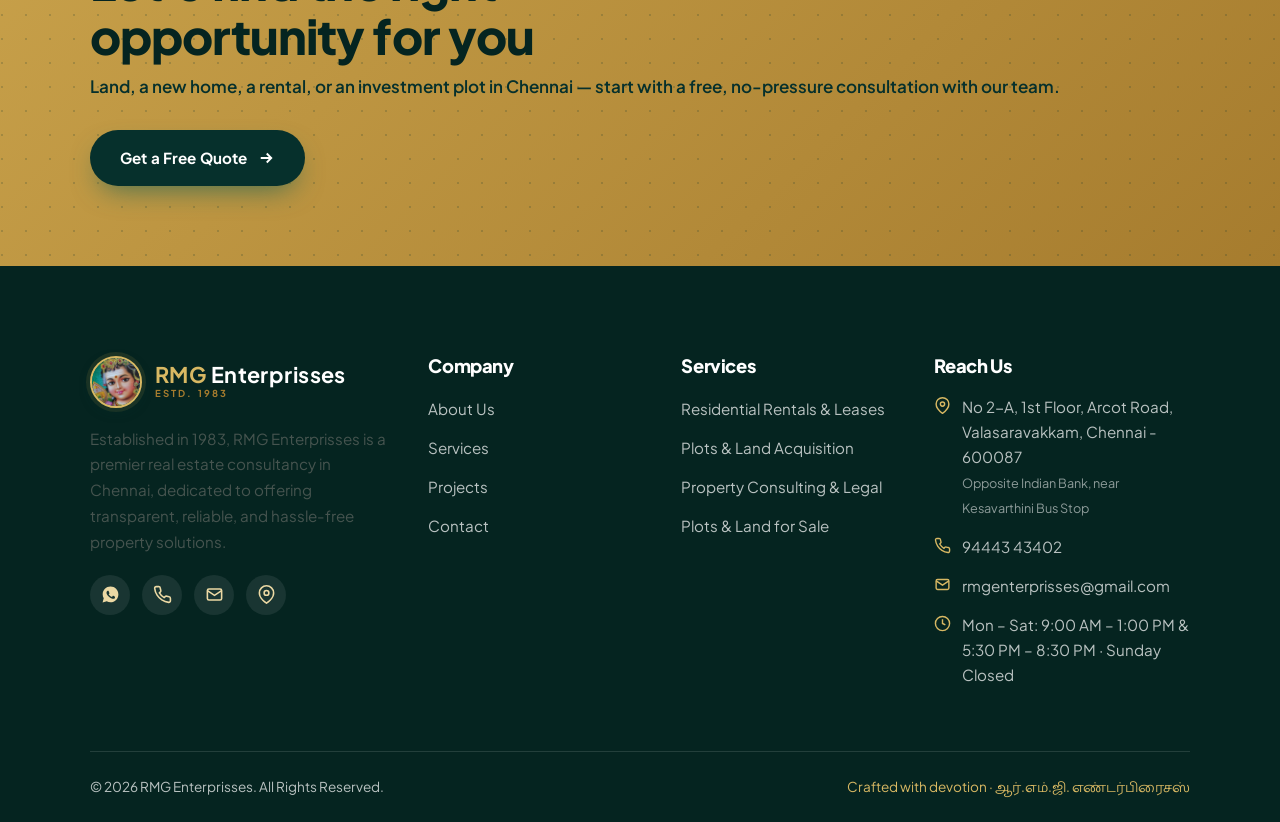
==== commit eb1feaa6: "home: place founder section right after hero (before Services), its original spot Co-Authored-By: Cl" ====
--- a/index.html
+++ b/index.html
@@ -239,6 +239,33 @@
   </div>
 </section>
 
+<!-- ============ CHAIRMAN INTRO (after hero) ============ -->
+<section class="section chairman-intro" id="chairman">
+  <div class="container split">
+    <div class="split-media" data-reveal>
+      <div class="chair-photo">
+        <img src="images/Murugasan-image.png" alt="R. Murugesan — Chairman & Founder, RMG Enterprisses" loading="lazy" onerror="this.classList.add('is-missing')">
+        <span class="chair-initials">RM</span>
+        <div class="chair-chip">
+          <svg viewBox="0 0 24 24" fill="none" stroke="currentColor" stroke-width="2"><path d="M12 2l2.4 7.4H22l-6 4.6 2.3 7.4L12 17l-6.3 4.4L8 14 2 9.4h7.6z"/></svg>
+          <span><b data-i18n="ch.chip.t">Lions Dist 324J</b><small data-i18n="ch.chip.s">MJF · Cabinet Adviser</small></span>
+        </div>
+      </div>
+    </div>
+    <div class="split-copy" data-reveal data-delay="1">
+      <h2 data-i18n="ch.h2">A message from our founder</h2>
+      <div class="chair-name"><b data-i18n="nm.murugesan.full">MJF Ln. R. Murugesan, B.Sc.</b><span data-i18n="ch.role">Founder, RMG Enterprisses · Cabinet Adviser, Lions Dist 324J</span></div>
+      <p data-i18n="ch.p1">In 1983 I founded RMG Enterprisses on one simple promise — honesty in every deal. I come from a humble rural background and came to Chennai to study; after my B.Sc., I followed my passion for land and property.</p>
+      <p data-i18n="ch.p2">What began as a small venture has grown, over more than 40 years, into a real estate business that thousands of families trust. As an active Lions Club member and Cabinet Adviser, I believe business should give back to the community — that spirit of service, trust and care is the foundation of everything we do.</p>
+      <blockquote class="chair-quote" data-i18n="ch.quote">“Our name is on every job we do — and that is our promise to you.”</blockquote>
+      <div class="chair-actions">
+        <a href="about.html" class="btn btn-outline" data-i18n="ch.btn">More About Us</a>
+        <a href="tel:+919444343402" class="btn btn-gold"><svg viewBox="0 0 24 24" fill="none" stroke="currentColor" stroke-width="2"><path d="M22 16.92v3a2 2 0 0 1-2.18 2 19.79 19.79 0 0 1-8.63-3.07 19.5 19.5 0 0 1-6-6 19.79 19.79 0 0 1-3.07-8.67A2 2 0 0 1 4.11 2h3a2 2 0 0 1 2 1.72c.13.96.36 1.9.7 2.81a2 2 0 0 1-.45 2.11L8.09 9.91a16 16 0 0 0 6 6l1.27-1.27a2 2 0 0 1 2.11-.45c.9.34 1.85.57 2.81.7A2 2 0 0 1 22 16.92z"/></svg> 94443 43402</a>
+      </div>
+    </div>
+  </div>
+</section>
+
 <!-- ============ SERVICES ============ -->
 <section class="section about-bg" id="services">
   <div class="container">
@@ -445,33 +472,6 @@
   </div>
 </section>
 
-<!-- ============ CHAIRMAN INTRO (bottom) ============ -->
-<section class="section chairman-intro" id="chairman">
-  <div class="container split">
-    <div class="split-media" data-reveal>
-      <div class="chair-photo">
-        <img src="images/Murugasan-image.png" alt="R. Murugesan — Chairman & Founder, RMG Enterprisses" loading="lazy" onerror="this.classList.add('is-missing')">
-        <span class="chair-initials">RM</span>
-        <div class="chair-chip">
-          <svg viewBox="0 0 24 24" fill="none" stroke="currentColor" stroke-width="2"><path d="M12 2l2.4 7.4H22l-6 4.6 2.3 7.4L12 17l-6.3 4.4L8 14 2 9.4h7.6z"/></svg>
-          <span><b data-i18n="ch.chip.t">Lions Dist 324J</b><small data-i18n="ch.chip.s">MJF · Cabinet Adviser</small></span>
-        </div>
-      </div>
-    </div>
-    <div class="split-copy" data-reveal data-delay="1">
-      <h2 data-i18n="ch.h2">A message from our founder</h2>
-      <div class="chair-name"><b data-i18n="nm.murugesan.full">MJF Ln. R. Murugesan, B.Sc.</b><span data-i18n="ch.role">Founder, RMG Enterprisses · Cabinet Adviser, Lions Dist 324J</span></div>
-      <p data-i18n="ch.p1">In 1983 I founded RMG Enterprisses on one simple promise — honesty in every deal. I come from a humble rural background and came to Chennai to study; after my B.Sc., I followed my passion for land and property.</p>
-      <p data-i18n="ch.p2">What began as a small venture has grown, over more than 40 years, into a real estate business that thousands of families trust. As an active Lions Club member and Cabinet Adviser, I believe business should give back to the community — that spirit of service, trust and care is the foundation of everything we do.</p>
-      <blockquote class="chair-quote" data-i18n="ch.quote">“Our name is on every job we do — and that is our promise to you.”</blockquote>
-      <div class="chair-actions">
-        <a href="about.html" class="btn btn-outline" data-i18n="ch.btn">More About Us</a>
-        <a href="tel:+919444343402" class="btn btn-gold"><svg viewBox="0 0 24 24" fill="none" stroke="currentColor" stroke-width="2"><path d="M22 16.92v3a2 2 0 0 1-2.18 2 19.79 19.79 0 0 1-8.63-3.07 19.5 19.5 0 0 1-6-6 19.79 19.79 0 0 1-3.07-8.67A2 2 0 0 1 4.11 2h3a2 2 0 0 1 2 1.72c.13.96.36 1.9.7 2.81a2 2 0 0 1-.45 2.11L8.09 9.91a16 16 0 0 0 6 6l1.27-1.27a2 2 0 0 1 2.11-.45c.9.34 1.85.57 2.81.7A2 2 0 0 1 22 16.92z"/></svg> 94443 43402</a>
-      </div>
-    </div>
-  </div>
-</section>
-
 <!-- ============ CTA ============ -->
 <section class="cta">
   <div class="container">
